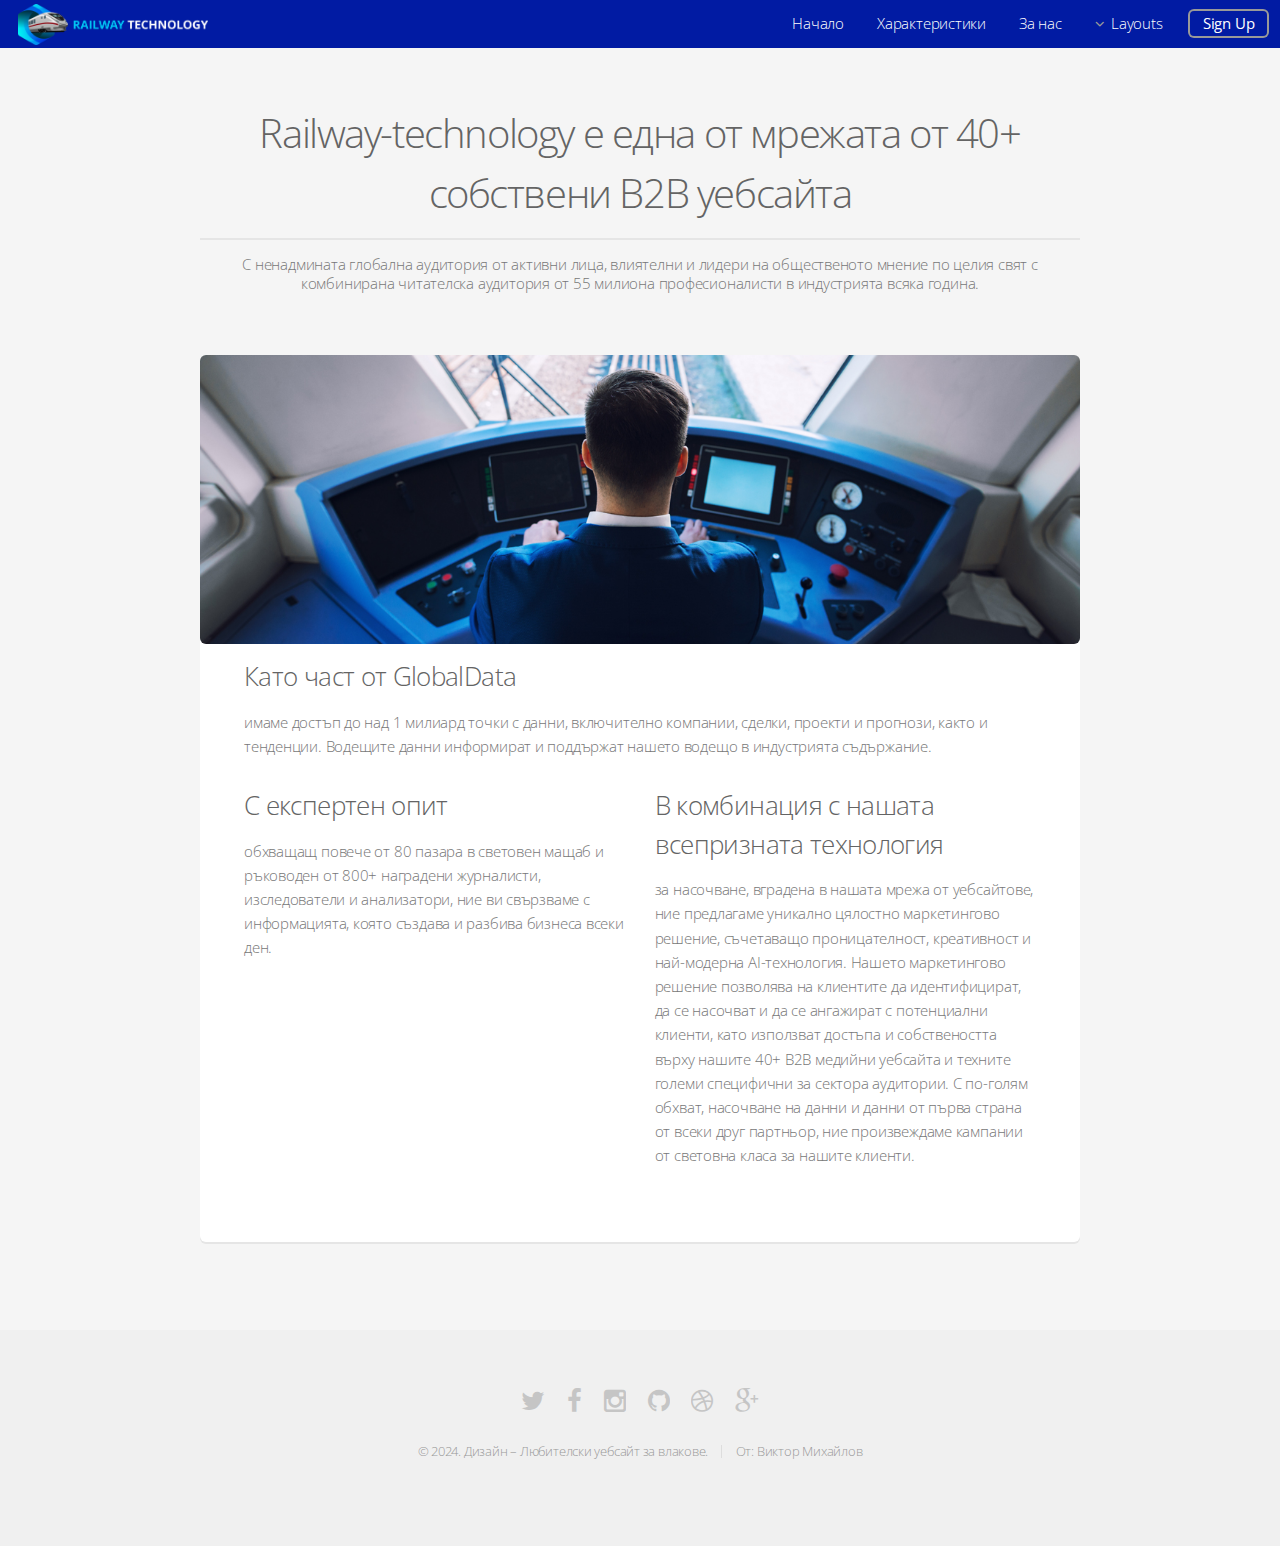
==== aboutus.html @ ba0f1f6e "Commit 1(Bez final)" ====
<!DOCTYPE HTML>

<html>
	<head>
		<title>About us</title>
		<meta charset="utf-8" />
		<meta name="viewport" content="width=device-width, initial-scale=1" />
		<!--[if lte IE 8]><script src="assets/js/ie/html5shiv.js"></script><![endif]-->
		<link rel="stylesheet" href="assets/css/main.css" />
		<!--[if lte IE 8]><link rel="stylesheet" href="assets/css/ie8.css" /><![endif]-->
	</head>
	<body>
		<div id="page-wrapper">

			<!-- Header -->
				<header id="header">
					<h1><img class="logoimg" src="images/logo.png" alt="" /></h1>
					<nav id="nav">
						<ul>
							<li><a href="index.html">Начало</a></li>
                            <li><a href="features.html">Характеристики</a></li>
                            <li><a href="#">За нас</a></li>
							<li>
								<a href="#" class="icon fa-angle-down">Layouts</a>
								<ul>
									<li><a href="generic.html">Generic</a></li>
									<li><a href="contact.html">Contact</a></li>
									<li><a href="elements.html">Elements</a></li>
									<li>
										<a href="#">Submenu</a>
										<ul>
											<li><a href="#">Option One</a></li>
											<li><a href="#">Option Two</a></li>
											<li><a href="#">Option Three</a></li>
											<li><a href="#">Option Four</a></li>
										</ul>
									</li>
								</ul>
							</li>
							<li><a href="#" class="button">Sign Up</a></li>
						</ul>
					</nav>
				</header>

			<!-- Main -->
				<section id="main" class="container">
					<header>
						<h2>Railway-technology е една от мрежата от 40+ собствени B2B уебсайта</h2>
						<p>С ненадмината глобална аудитория от активни лица, влиятелни и лидери на общественото мнение по целия свят с комбинирана читателска аудитория от 55 милиона професионалисти в индустрията всяка година.</p>
					</header>
					<div class="box">
						<span class="image featured"><img src="images/banner_2.jpg" alt="" /></span>
						<h3>Като част от GlobalData</h3>
						<p>имаме достъп до над 1 милиард точки с данни, включително компании, сделки, проекти и прогнози, както и тенденции. Водещите данни информират и поддържат нашето водещо в индустрията съдържание.</p>
						<div class="row">
							<div class="6u 12u(mobilep)">
								<h3>С експертен опит</h3>
								<p>обхващащ повече от 80 пазара в световен мащаб и ръководен от 800+ наградени журналисти, изследователи и анализатори, ние ви свързваме с информацията, която създава и разбива бизнеса всеки ден. </p>
							</div>
							<div class="6u 12u(mobilep)">
								<h3>В комбинация с нашата всепризната технология</h3>
								<p>за насочване, вградена в нашата мрежа от уебсайтове, ние предлагаме уникално цялостно маркетингово решение, съчетаващо проницателност, креативност и най-модерна AI-технология. Нашето маркетингово решение позволява на клиентите да идентифицират, да се насочват и да се ангажират с потенциални клиенти, като използват достъпа и собствеността върху нашите 40+ B2B медийни уебсайта и техните големи специфични за сектора аудитории. С по-голям обхват, насочване на данни и данни от първа страна от всеки друг партньор, ние произвеждаме кампании от световна класа за нашите клиенти.</p>
							</div>
						</div>
					</div>
				</section>

			<!-- Footer -->
				<footer id="footer">
					<ul class="icons">
						<li><a href="#" class="icon fa-twitter"><span class="label">Twitter</span></a></li>
						<li><a href="#" class="icon fa-facebook"><span class="label">Facebook</span></a></li>
						<li><a href="#" class="icon fa-instagram"><span class="label">Instagram</span></a></li>
						<li><a href="#" class="icon fa-github"><span class="label">Github</span></a></li>
						<li><a href="#" class="icon fa-dribbble"><span class="label">Dribbble</span></a></li>
						<li><a href="#" class="icon fa-google-plus"><span class="label">Google+</span></a></li>
					</ul>
					<ul class="copyright">
						<li>&copy; 2024. Дизайн – Любителски уебсайт за влакове.</li><li>От: Виктор Михайлов</li>
					</ul>
				</footer>

		</div>

		<!-- Scripts -->
			<script src="assets/js/jquery.min.js"></script>
			<script src="assets/js/jquery.dropotron.min.js"></script>
			<script src="assets/js/jquery.scrollgress.min.js"></script>
			<script src="assets/js/skel.min.js"></script>
			<script src="assets/js/util.js"></script>
			<!--[if lte IE 8]><script src="assets/js/ie/respond.min.js"></script><![endif]-->
			<script src="assets/js/main.js"></script>

	</body>
</html>
---- assets/css/main.css ----
@import url('https://fonts.googleapis.com/css?family=Open+Sans&display=swap');
@import url("font-awesome.min.css");



	html, body, div, span, applet, object, iframe, h1, h2, h3, h4, h5, h6, p, blockquote, pre, a, abbr, acronym, address, big, cite, code, del, dfn, em, img, ins, kbd, q, s, samp, small, strike, strong, sub, sup, tt, var, b, u, i, center, dl, dt, dd, ol, ul, li, fieldset, form, label, legend, table, caption, tbody, tfoot, thead, tr, th, td, article, aside, canvas, details, embed, figure, figcaption, footer, header, hgroup, menu, nav, output, ruby, section, summary, time, mark, audio, video {
		margin: 0;
		padding: 0;
		border: 0;
		font-size: 100%;
		font: inherit;
		vertical-align: baseline;
	}

    .logoimg {
        width: 15%;
        padding-top: 0.3em;
    }


	article, aside, details, figcaption, figure, footer, header, hgroup, menu, nav, section {
		display: block;
	}

	body {
		line-height: 1;
	}

	ol, ul {
		list-style: none;
	}

	blockquote, q {
		quotes: none;
	}

	blockquote:before, blockquote:after, q:before, q:after {
		content: '';
		content: none;
	}

	table {
		border-collapse: collapse;
		border-spacing: 0;
	}

	body {
		-webkit-text-size-adjust: none;
	}

/* Box Model */

	*, *:before, *:after {
		-moz-box-sizing: border-box;
		-webkit-box-sizing: border-box;
		box-sizing: border-box;
	}

/* Containers */

	.container {
		margin-left: auto;
		margin-right: auto;
	}
    .features_cnt {
        margin-top: -8em !important;
    }


	.container.\31 25\25 {
		width: 100%;
		max-width: 75em;
		min-width: 60em;
	}

	.container.\37 5\25 {
		width: 45em;
	}

	.container.\35 0\25 {
		width: 30em;
	}

	.container.\32 5\25 {
		width: 15em;
	}

	.container {
		width: 60em;
	}

	@media screen and (max-width: 1680px) {

		.container.\31 25\25 {
			width: 100%;
			max-width: 75em;
			min-width: 60em;
		}

		.container.\37 5\25 {
			width: 45em;
		}

		.container.\35 0\25 {
			width: 30em;
		}

		.container.\32 5\25 {
			width: 15em;
		}

		.container {
			width: 60em;
		}

	}

	@media screen and (max-width: 1280px) {

		.container.\31 25\25 {
			width: 100%;
			max-width: 75em;
			min-width: 60em;
		}

		.container.\37 5\25 {
			width: 45em;
		}

		.container.\35 0\25 {
			width: 30em;
		}

		.container.\32 5\25 {
			width: 15em;
		}

		.container {
			width: 60em;
		}

	}

	@media screen and (max-width: 980px) {

		.container.\31 25\25 {
			width: 100%;
			max-width: 112.5%;
			min-width: 90%;
		}

		.container.\37 5\25 {
			width: 67.5%;
		}

		.container.\35 0\25 {
			width: 45%;
		}

		.container.\32 5\25 {
			width: 22.5%;
		}

		.container {
			width: 90%;
		}

	}

	@media screen and (max-width: 840px) {

		.container.\31 25\25 {
			width: 100%;
			max-width: 112.5%;
			min-width: 90%;
		}

		.container.\37 5\25 {
			width: 67.5%;
		}

		.container.\35 0\25 {
			width: 45%;
		}

		.container.\32 5\25 {
			width: 22.5%;
		}

		.container {
			width: 90% !important;
		}

	}

	@media screen and (max-width: 736px) {

		.container.\31 25\25 {
			width: 100%;
			max-width: 125%;
			min-width: 100%;
		}

		.container.\37 5\25 {
			width: 75%;
		}

		.container.\35 0\25 {
			width: 50%;
		}

		.container.\32 5\25 {
			width: 25%;
		}

		.container {
			width: 100% !important;
		}

	}

	@media screen and (max-width: 480px) {

		.container.\31 25\25 {
			width: 100%;
			max-width: 125%;
			min-width: 100%;
		}

		.container.\37 5\25 {
			width: 75%;
		}

		.container.\35 0\25 {
			width: 50%;
		}

		.container.\32 5\25 {
			width: 25%;
		}

		.container {
			width: 100% !important;
		}

	}
        .inner_a {
            padding-bottom: 0 !important;
        }
        .inner_b {
            padding-top: 0 !important;
        }
        .inner_d {
            padding: 0 0 !important;
        }

/* Grid */

	.row {
		border-bottom: solid 1px transparent;
		-moz-box-sizing: border-box;
		-webkit-box-sizing: border-box;
		box-sizing: border-box;
	}

	.row > * {
		float: left;
		-moz-box-sizing: border-box;
		-webkit-box-sizing: border-box;
		box-sizing: border-box;
	}

	.row:after, .row:before {
		content: '';
		display: block;
		clear: both;
		height: 0;
	}

	.row.uniform > * > :first-child {
		margin-top: 0;
	}

	.row.uniform > * > :last-child {
		margin-bottom: 0;
	}

	.row.\30 \25 > * {
		padding: 0 0 0 0em;
	}

	.row.\30 \25 {
		margin: 0 0 -1px 0em;
	}

	.row.uniform.\30 \25 > * {
		padding: 0em 0 0 0em;
	}

	.row.uniform.\30 \25 {
		margin: 0em 0 -1px 0em;
	}

	.row > * {
		padding: 0 0 0 2em;
	}

	.row {
		margin: 0 0 -1px -2em;
	}

	.row.uniform > * {
		padding: 2em 0 0 2em;
	}

	.row.uniform {
		margin: -2em 0 -1px -2em;
	}

	.row.\32 00\25 > * {
		padding: 0 0 0 4em;
	}

	.row.\32 00\25 {
		margin: 0 0 -1px -4em;
	}

	.row.uniform.\32 00\25 > * {
		padding: 4em 0 0 4em;
	}

	.row.uniform.\32 00\25 {
		margin: -4em 0 -1px -4em;
	}

	.row.\31 50\25 > * {
		padding: 0 0 0 3em;
	}

	.row.\31 50\25 {
		margin: 0 0 -1px -3em;
	}

	.row.uniform.\31 50\25 > * {
		padding: 3em 0 0 3em;
	}

	.row.uniform.\31 50\25 {
		margin: -3em 0 -1px -3em;
	}

	.row.\35 0\25 > * {
		padding: 0 0 0 1em;
	}

	.row.\35 0\25 {
		margin: 0 0 -1px -1em;
	}

	.row.uniform.\35 0\25 > * {
		padding: 1em 0 0 1em;
	}

	.row.uniform.\35 0\25 {
		margin: -1em 0 -1px -1em;
	}

	.row.\32 5\25 > * {
		padding: 0 0 0 0.5em;
	}

	.row.\32 5\25 {
		margin: 0 0 -1px -0.5em;
	}

	.row.uniform.\32 5\25 > * {
		padding: 0.5em 0 0 0.5em;
	}

	.row.uniform.\32 5\25 {
		margin: -0.5em 0 -1px -0.5em;
	}

	.\31 2u, .\31 2u\24 {
		width: 100%;
		clear: none;
		margin-left: 0;
	}

	.\31 1u, .\31 1u\24 {
		width: 91.6666666667%;
		clear: none;
		margin-left: 0;
	}

	.\31 0u, .\31 0u\24 {
		width: 83.3333333333%;
		clear: none;
		margin-left: 0;
	}

	.\39 u, .\39 u\24 {
		width: 75%;
		clear: none;
		margin-left: 0;
	}

	.\38 u, .\38 u\24 {
		width: 66.6666666667%;
		clear: none;
		margin-left: 0;
	}

	.\37 u, .\37 u\24 {
		width: 58.3333333333%;
		clear: none;
		margin-left: 0;
	}

	.\36 u, .\36 u\24 {
		width: 50%;
		clear: none;
		margin-left: 0;
	}

	.\35 u, .\35 u\24 {
		width: 41.6666666667%;
		clear: none;
		margin-left: 0;
	}

	.\34 u, .\34 u\24 {
		width: 33.3333333333%;
		clear: none;
		margin-left: 0;
	}

	.\33 u, .\33 u\24 {
		width: 25%;
		clear: none;
		margin-left: 0;
	}

	.\32 u, .\32 u\24 {
		width: 16.6666666667%;
		clear: none;
		margin-left: 0;
	}

	.\31 u, .\31 u\24 {
		width: 8.3333333333%;
		clear: none;
		margin-left: 0;
	}

	.\31 2u\24 + *,
	.\31 1u\24 + *,
	.\31 0u\24 + *,
	.\39 u\24 + *,
	.\38 u\24 + *,
	.\37 u\24 + *,
	.\36 u\24 + *,
	.\35 u\24 + *,
	.\34 u\24 + *,
	.\33 u\24 + *,
	.\32 u\24 + *,
	.\31 u\24 + * {
		clear: left;
	}

	.\-11u {
		margin-left: 91.66667%;
	}

	.\-10u {
		margin-left: 83.33333%;
	}

	.\-9u {
		margin-left: 75%;
	}

	.\-8u {
		margin-left: 66.66667%;
	}

	.\-7u {
		margin-left: 58.33333%;
	}

	.\-6u {
		margin-left: 50%;
	}

	.\-5u {
		margin-left: 41.66667%;
	}

	.\-4u {
		margin-left: 33.33333%;
	}

	.\-3u {
		margin-left: 25%;
	}

	.\-2u {
		margin-left: 16.66667%;
	}

	.\-1u {
		margin-left: 8.33333%;
	}

	@media screen and (max-width: 1680px) {

		.row > * {
			padding: 0 0 0 2em;
		}

		.row {
			margin: 0 0 -1px -2em;
		}

		.row.uniform > * {
			padding: 2em 0 0 2em;
		}

		.row.uniform {
			margin: -2em 0 -1px -2em;
		}

		.row.\32 00\25 > * {
			padding: 0 0 0 4em;
		}

		.row.\32 00\25 {
			margin: 0 0 -1px -4em;
		}

		.row.uniform.\32 00\25 > * {
			padding: 4em 0 0 4em;
		}

		.row.uniform.\32 00\25 {
			margin: -4em 0 -1px -4em;
		}

		.row.\31 50\25 > * {
			padding: 0 0 0 3em;
		}

		.row.\31 50\25 {
			margin: 0 0 -1px -3em;
		}

		.row.uniform.\31 50\25 > * {
			padding: 3em 0 0 3em;
		}

		.row.uniform.\31 50\25 {
			margin: -3em 0 -1px -3em;
		}

		.row.\35 0\25 > * {
			padding: 0 0 0 1em;
		}

		.row.\35 0\25 {
			margin: 0 0 -1px -1em;
		}

		.row.uniform.\35 0\25 > * {
			padding: 1em 0 0 1em;
		}

		.row.uniform.\35 0\25 {
			margin: -1em 0 -1px -1em;
		}

		.row.\32 5\25 > * {
			padding: 0 0 0 0.5em;
		}

		.row.\32 5\25 {
			margin: 0 0 -1px -0.5em;
		}

		.row.uniform.\32 5\25 > * {
			padding: 0.5em 0 0 0.5em;
		}

		.row.uniform.\32 5\25 {
			margin: -0.5em 0 -1px -0.5em;
		}

		.\31 2u\28wide\29, .\31 2u\24\28wide\29 {
			width: 100%;
			clear: none;
			margin-left: 0;
		}

		.\31 1u\28wide\29, .\31 1u\24\28wide\29 {
			width: 91.6666666667%;
			clear: none;
			margin-left: 0;
		}

		.\31 0u\28wide\29, .\31 0u\24\28wide\29 {
			width: 83.3333333333%;
			clear: none;
			margin-left: 0;
		}

		.\39 u\28wide\29, .\39 u\24\28wide\29 {
			width: 75%;
			clear: none;
			margin-left: 0;
		}

		.\38 u\28wide\29, .\38 u\24\28wide\29 {
			width: 66.6666666667%;
			clear: none;
			margin-left: 0;
		}

		.\37 u\28wide\29, .\37 u\24\28wide\29 {
			width: 58.3333333333%;
			clear: none;
			margin-left: 0;
		}

		.\36 u\28wide\29, .\36 u\24\28wide\29 {
			width: 50%;
			clear: none;
			margin-left: 0;
		}

		.\35 u\28wide\29, .\35 u\24\28wide\29 {
			width: 41.6666666667%;
			clear: none;
			margin-left: 0;
		}

		.\34 u\28wide\29, .\34 u\24\28wide\29 {
			width: 33.3333333333%;
			clear: none;
			margin-left: 0;
		}

		.\33 u\28wide\29, .\33 u\24\28wide\29 {
			width: 25%;
			clear: none;
			margin-left: 0;
		}

		.\32 u\28wide\29, .\32 u\24\28wide\29 {
			width: 16.6666666667%;
			clear: none;
			margin-left: 0;
		}

		.\31 u\28wide\29, .\31 u\24\28wide\29 {
			width: 8.3333333333%;
			clear: none;
			margin-left: 0;
		}

		.\31 2u\24\28wide\29 + *,
		.\31 1u\24\28wide\29 + *,
		.\31 0u\24\28wide\29 + *,
		.\39 u\24\28wide\29 + *,
		.\38 u\24\28wide\29 + *,
		.\37 u\24\28wide\29 + *,
		.\36 u\24\28wide\29 + *,
		.\35 u\24\28wide\29 + *,
		.\34 u\24\28wide\29 + *,
		.\33 u\24\28wide\29 + *,
		.\32 u\24\28wide\29 + *,
		.\31 u\24\28wide\29 + * {
			clear: left;
		}

		.\-11u\28wide\29 {
			margin-left: 91.66667%;
		}

		.\-10u\28wide\29 {
			margin-left: 83.33333%;
		}

		.\-9u\28wide\29 {
			margin-left: 75%;
		}

		.\-8u\28wide\29 {
			margin-left: 66.66667%;
		}

		.\-7u\28wide\29 {
			margin-left: 58.33333%;
		}

		.\-6u\28wide\29 {
			margin-left: 50%;
		}

		.\-5u\28wide\29 {
			margin-left: 41.66667%;
		}

		.\-4u\28wide\29 {
			margin-left: 33.33333%;
		}

		.\-3u\28wide\29 {
			margin-left: 25%;
		}

		.\-2u\28wide\29 {
			margin-left: 16.66667%;
		}

		.\-1u\28wide\29 {
			margin-left: 8.33333%;
		}

	}

	@media screen and (max-width: 1280px) {

		.row > * {
			padding: 0 0 0 2em;
		}

		.row {
			margin: 0 0 -1px -2em;
		}

		.row.uniform > * {
			padding: 2em 0 0 2em;
		}

		.row.uniform {
			margin: -2em 0 -1px -2em;
		}

		.row.\32 00\25 > * {
			padding: 0 0 0 4em;
		}

		.row.\32 00\25 {
			margin: 0 0 -1px -4em;
		}

		.row.uniform.\32 00\25 > * {
			padding: 4em 0 0 4em;
		}

		.row.uniform.\32 00\25 {
			margin: -4em 0 -1px -4em;
		}

		.row.\31 50\25 > * {
			padding: 0 0 0 3em;
		}

		.row.\31 50\25 {
			margin: 0 0 -1px -3em;
		}

		.row.uniform.\31 50\25 > * {
			padding: 3em 0 0 3em;
		}

		.row.uniform.\31 50\25 {
			margin: -3em 0 -1px -3em;
		}

		.row.\35 0\25 > * {
			padding: 0 0 0 1em;
		}

		.row.\35 0\25 {
			margin: 0 0 -1px -1em;
		}

		.row.uniform.\35 0\25 > * {
			padding: 1em 0 0 1em;
		}

		.row.uniform.\35 0\25 {
			margin: -1em 0 -1px -1em;
		}

		.row.\32 5\25 > * {
			padding: 0 0 0 0.5em;
		}

		.row.\32 5\25 {
			margin: 0 0 -1px -0.5em;
		}

		.row.uniform.\32 5\25 > * {
			padding: 0.5em 0 0 0.5em;
		}

		.row.uniform.\32 5\25 {
			margin: -0.5em 0 -1px -0.5em;
		}

		.\31 2u\28normal\29, .\31 2u\24\28normal\29 {
			width: 100%;
			clear: none;
			margin-left: 0;
		}

		.\31 1u\28normal\29, .\31 1u\24\28normal\29 {
			width: 91.6666666667%;
			clear: none;
			margin-left: 0;
		}

		.\31 0u\28normal\29, .\31 0u\24\28normal\29 {
			width: 83.3333333333%;
			clear: none;
			margin-left: 0;
		}

		.\39 u\28normal\29, .\39 u\24\28normal\29 {
			width: 75%;
			clear: none;
			margin-left: 0;
		}

		.\38 u\28normal\29, .\38 u\24\28normal\29 {
			width: 66.6666666667%;
			clear: none;
			margin-left: 0;
		}

		.\37 u\28normal\29, .\37 u\24\28normal\29 {
			width: 58.3333333333%;
			clear: none;
			margin-left: 0;
		}

		.\36 u\28normal\29, .\36 u\24\28normal\29 {
			width: 50%;
			clear: none;
			margin-left: 0;
		}

		.\35 u\28normal\29, .\35 u\24\28normal\29 {
			width: 41.6666666667%;
			clear: none;
			margin-left: 0;
		}

		.\34 u\28normal\29, .\34 u\24\28normal\29 {
			width: 33.3333333333%;
			clear: none;
			margin-left: 0;
		}

		.\33 u\28normal\29, .\33 u\24\28normal\29 {
			width: 25%;
			clear: none;
			margin-left: 0;
		}

		.\32 u\28normal\29, .\32 u\24\28normal\29 {
			width: 16.6666666667%;
			clear: none;
			margin-left: 0;
		}

		.\31 u\28normal\29, .\31 u\24\28normal\29 {
			width: 8.3333333333%;
			clear: none;
			margin-left: 0;
		}

		.\31 2u\24\28normal\29 + *,
		.\31 1u\24\28normal\29 + *,
		.\31 0u\24\28normal\29 + *,
		.\39 u\24\28normal\29 + *,
		.\38 u\24\28normal\29 + *,
		.\37 u\24\28normal\29 + *,
		.\36 u\24\28normal\29 + *,
		.\35 u\24\28normal\29 + *,
		.\34 u\24\28normal\29 + *,
		.\33 u\24\28normal\29 + *,
		.\32 u\24\28normal\29 + *,
		.\31 u\24\28normal\29 + * {
			clear: left;
		}

		.\-11u\28normal\29 {
			margin-left: 91.66667%;
		}

		.\-10u\28normal\29 {
			margin-left: 83.33333%;
		}

		.\-9u\28normal\29 {
			margin-left: 75%;
		}

		.\-8u\28normal\29 {
			margin-left: 66.66667%;
		}

		.\-7u\28normal\29 {
			margin-left: 58.33333%;
		}

		.\-6u\28normal\29 {
			margin-left: 50%;
		}

		.\-5u\28normal\29 {
			margin-left: 41.66667%;
		}

		.\-4u\28normal\29 {
			margin-left: 33.33333%;
		}

		.\-3u\28normal\29 {
			margin-left: 25%;
		}

		.\-2u\28normal\29 {
			margin-left: 16.66667%;
		}

		.\-1u\28normal\29 {
			margin-left: 8.33333%;
		}

	}

	@media screen and (max-width: 980px) {

		.row > * {
			padding: 0 0 0 2em;
		}

		.row {
			margin: 0 0 -1px -2em;
		}

		.row.uniform > * {
			padding: 2em 0 0 2em;
		}

		.row.uniform {
			margin: -2em 0 -1px -2em;
		}

		.row.\32 00\25 > * {
			padding: 0 0 0 4em;
		}

		.row.\32 00\25 {
			margin: 0 0 -1px -4em;
		}

		.row.uniform.\32 00\25 > * {
			padding: 4em 0 0 4em;
		}

		.row.uniform.\32 00\25 {
			margin: -4em 0 -1px -4em;
		}

		.row.\31 50\25 > * {
			padding: 0 0 0 3em;
		}

		.row.\31 50\25 {
			margin: 0 0 -1px -3em;
		}

		.row.uniform.\31 50\25 > * {
			padding: 3em 0 0 3em;
		}

		.row.uniform.\31 50\25 {
			margin: -3em 0 -1px -3em;
		}

		.row.\35 0\25 > * {
			padding: 0 0 0 1em;
		}

		.row.\35 0\25 {
			margin: 0 0 -1px -1em;
		}

		.row.uniform.\35 0\25 > * {
			padding: 1em 0 0 1em;
		}

		.row.uniform.\35 0\25 {
			margin: -1em 0 -1px -1em;
		}

		.row.\32 5\25 > * {
			padding: 0 0 0 0.5em;
		}

		.row.\32 5\25 {
			margin: 0 0 -1px -0.5em;
		}

		.row.uniform.\32 5\25 > * {
			padding: 0.5em 0 0 0.5em;
		}

		.row.uniform.\32 5\25 {
			margin: -0.5em 0 -1px -0.5em;
		}

		.\31 2u\28narrow\29, .\31 2u\24\28narrow\29 {
			width: 100%;
			clear: none;
			margin-left: 0;
		}

		.\31 1u\28narrow\29, .\31 1u\24\28narrow\29 {
			width: 91.6666666667%;
			clear: none;
			margin-left: 0;
		}

		.\31 0u\28narrow\29, .\31 0u\24\28narrow\29 {
			width: 83.3333333333%;
			clear: none;
			margin-left: 0;
		}

		.\39 u\28narrow\29, .\39 u\24\28narrow\29 {
			width: 75%;
			clear: none;
			margin-left: 0;
		}

		.\38 u\28narrow\29, .\38 u\24\28narrow\29 {
			width: 66.6666666667%;
			clear: none;
			margin-left: 0;
		}

		.\37 u\28narrow\29, .\37 u\24\28narrow\29 {
			width: 58.3333333333%;
			clear: none;
			margin-left: 0;
		}

		.\36 u\28narrow\29, .\36 u\24\28narrow\29 {
			width: 50%;
			clear: none;
			margin-left: 0;
		}

		.\35 u\28narrow\29, .\35 u\24\28narrow\29 {
			width: 41.6666666667%;
			clear: none;
			margin-left: 0;
		}

		.\34 u\28narrow\29, .\34 u\24\28narrow\29 {
			width: 33.3333333333%;
			clear: none;
			margin-left: 0;
		}

		.\33 u\28narrow\29, .\33 u\24\28narrow\29 {
			width: 25%;
			clear: none;
			margin-left: 0;
		}

		.\32 u\28narrow\29, .\32 u\24\28narrow\29 {
			width: 16.6666666667%;
			clear: none;
			margin-left: 0;
		}

		.\31 u\28narrow\29, .\31 u\24\28narrow\29 {
			width: 8.3333333333%;
			clear: none;
			margin-left: 0;
		}

		.\31 2u\24\28narrow\29 + *,
		.\31 1u\24\28narrow\29 + *,
		.\31 0u\24\28narrow\29 + *,
		.\39 u\24\28narrow\29 + *,
		.\38 u\24\28narrow\29 + *,
		.\37 u\24\28narrow\29 + *,
		.\36 u\24\28narrow\29 + *,
		.\35 u\24\28narrow\29 + *,
		.\34 u\24\28narrow\29 + *,
		.\33 u\24\28narrow\29 + *,
		.\32 u\24\28narrow\29 + *,
		.\31 u\24\28narrow\29 + * {
			clear: left;
		}

		.\-11u\28narrow\29 {
			margin-left: 91.66667%;
		}

		.\-10u\28narrow\29 {
			margin-left: 83.33333%;
		}

		.\-9u\28narrow\29 {
			margin-left: 75%;
		}

		.\-8u\28narrow\29 {
			margin-left: 66.66667%;
		}

		.\-7u\28narrow\29 {
			margin-left: 58.33333%;
		}

		.\-6u\28narrow\29 {
			margin-left: 50%;
		}

		.\-5u\28narrow\29 {
			margin-left: 41.66667%;
		}

		.\-4u\28narrow\29 {
			margin-left: 33.33333%;
		}

		.\-3u\28narrow\29 {
			margin-left: 25%;
		}

		.\-2u\28narrow\29 {
			margin-left: 16.66667%;
		}

		.\-1u\28narrow\29 {
			margin-left: 8.33333%;
		}

	}

	@media screen and (max-width: 840px) {

		.row > * {
			padding: 0 0 0 2em;
		}

		.row {
			margin: 0 0 -1px -2em;
		}

		.row.uniform > * {
			padding: 2em 0 0 2em;
		}

		.row.uniform {
			margin: -2em 0 -1px -2em;
		}

		.row.\32 00\25 > * {
			padding: 0 0 0 4em;
		}

		.row.\32 00\25 {
			margin: 0 0 -1px -4em;
		}

		.row.uniform.\32 00\25 > * {
			padding: 4em 0 0 4em;
		}

		.row.uniform.\32 00\25 {
			margin: -4em 0 -1px -4em;
		}

		.row.\31 50\25 > * {
			padding: 0 0 0 3em;
		}

		.row.\31 50\25 {
			margin: 0 0 -1px -3em;
		}

		.row.uniform.\31 50\25 > * {
			padding: 3em 0 0 3em;
		}

		.row.uniform.\31 50\25 {
			margin: -3em 0 -1px -3em;
		}

		.row.\35 0\25 > * {
			padding: 0 0 0 1em;
		}

		.row.\35 0\25 {
			margin: 0 0 -1px -1em;
		}

		.row.uniform.\35 0\25 > * {
			padding: 1em 0 0 1em;
		}

		.row.uniform.\35 0\25 {
			margin: -1em 0 -1px -1em;
		}

		.row.\32 5\25 > * {
			padding: 0 0 0 0.5em;
		}

		.row.\32 5\25 {
			margin: 0 0 -1px -0.5em;
		}

		.row.uniform.\32 5\25 > * {
			padding: 0.5em 0 0 0.5em;
		}

		.row.uniform.\32 5\25 {
			margin: -0.5em 0 -1px -0.5em;
		}

		.\31 2u\28narrower\29, .\31 2u\24\28narrower\29 {
			width: 100%;
			clear: none;
			margin-left: 0;
		}

		.\31 1u\28narrower\29, .\31 1u\24\28narrower\29 {
			width: 91.6666666667%;
			clear: none;
			margin-left: 0;
		}

		.\31 0u\28narrower\29, .\31 0u\24\28narrower\29 {
			width: 83.3333333333%;
			clear: none;
			margin-left: 0;
		}

		.\39 u\28narrower\29, .\39 u\24\28narrower\29 {
			width: 75%;
			clear: none;
			margin-left: 0;
		}

		.\38 u\28narrower\29, .\38 u\24\28narrower\29 {
			width: 66.6666666667%;
			clear: none;
			margin-left: 0;
		}

		.\37 u\28narrower\29, .\37 u\24\28narrower\29 {
			width: 58.3333333333%;
			clear: none;
			margin-left: 0;
		}

		.\36 u\28narrower\29, .\36 u\24\28narrower\29 {
			width: 50%;
			clear: none;
			margin-left: 0;
		}

		.\35 u\28narrower\29, .\35 u\24\28narrower\29 {
			width: 41.6666666667%;
			clear: none;
			margin-left: 0;
		}

		.\34 u\28narrower\29, .\34 u\24\28narrower\29 {
			width: 33.3333333333%;
			clear: none;
			margin-left: 0;
		}

		.\33 u\28narrower\29, .\33 u\24\28narrower\29 {
			width: 25%;
			clear: none;
			margin-left: 0;
		}

		.\32 u\28narrower\29, .\32 u\24\28narrower\29 {
			width: 16.6666666667%;
			clear: none;
			margin-left: 0;
		}

		.\31 u\28narrower\29, .\31 u\24\28narrower\29 {
			width: 8.3333333333%;
			clear: none;
			margin-left: 0;
		}

		.\31 2u\24\28narrower\29 + *,
		.\31 1u\24\28narrower\29 + *,
		.\31 0u\24\28narrower\29 + *,
		.\39 u\24\28narrower\29 + *,
		.\38 u\24\28narrower\29 + *,
		.\37 u\24\28narrower\29 + *,
		.\36 u\24\28narrower\29 + *,
		.\35 u\24\28narrower\29 + *,
		.\34 u\24\28narrower\29 + *,
		.\33 u\24\28narrower\29 + *,
		.\32 u\24\28narrower\29 + *,
		.\31 u\24\28narrower\29 + * {
			clear: left;
		}

		.\-11u\28narrower\29 {
			margin-left: 91.66667%;
		}

		.\-10u\28narrower\29 {
			margin-left: 83.33333%;
		}

		.\-9u\28narrower\29 {
			margin-left: 75%;
		}

		.\-8u\28narrower\29 {
			margin-left: 66.66667%;
		}

		.\-7u\28narrower\29 {
			margin-left: 58.33333%;
		}

		.\-6u\28narrower\29 {
			margin-left: 50%;
		}

		.\-5u\28narrower\29 {
			margin-left: 41.66667%;
		}

		.\-4u\28narrower\29 {
			margin-left: 33.33333%;
		}

		.\-3u\28narrower\29 {
			margin-left: 25%;
		}

		.\-2u\28narrower\29 {
			margin-left: 16.66667%;
		}

		.\-1u\28narrower\29 {
			margin-left: 8.33333%;
		}

	}

	@media screen and (max-width: 736px) {

		.row > * {
			padding: 0 0 0 2em;
		}

		.row {
			margin: 0 0 -1px -2em;
		}

		.row.uniform > * {
			padding: 2em 0 0 2em;
		}

		.row.uniform {
			margin: -2em 0 -1px -2em;
		}

		.row.\32 00\25 > * {
			padding: 0 0 0 4em;
		}

		.row.\32 00\25 {
			margin: 0 0 -1px -4em;
		}

		.row.uniform.\32 00\25 > * {
			padding: 4em 0 0 4em;
		}

		.row.uniform.\32 00\25 {
			margin: -4em 0 -1px -4em;
		}

		.row.\31 50\25 > * {
			padding: 0 0 0 3em;
		}

		.row.\31 50\25 {
			margin: 0 0 -1px -3em;
		}

		.row.uniform.\31 50\25 > * {
			padding: 3em 0 0 3em;
		}

		.row.uniform.\31 50\25 {
			margin: -3em 0 -1px -3em;
		}

		.row.\35 0\25 > * {
			padding: 0 0 0 1em;
		}

		.row.\35 0\25 {
			margin: 0 0 -1px -1em;
		}

		.row.uniform.\35 0\25 > * {
			padding: 1em 0 0 1em;
		}

		.row.uniform.\35 0\25 {
			margin: -1em 0 -1px -1em;
		}

		.row.\32 5\25 > * {
			padding: 0 0 0 0.5em;
		}

		.row.\32 5\25 {
			margin: 0 0 -1px -0.5em;
		}

		.row.uniform.\32 5\25 > * {
			padding: 0.5em 0 0 0.5em;
		}

		.row.uniform.\32 5\25 {
			margin: -0.5em 0 -1px -0.5em;
		}

		.\31 2u\28mobile\29, .\31 2u\24\28mobile\29 {
			width: 100%;
			clear: none;
			margin-left: 0;
		}

		.\31 1u\28mobile\29, .\31 1u\24\28mobile\29 {
			width: 91.6666666667%;
			clear: none;
			margin-left: 0;
		}

		.\31 0u\28mobile\29, .\31 0u\24\28mobile\29 {
			width: 83.3333333333%;
			clear: none;
			margin-left: 0;
		}

		.\39 u\28mobile\29, .\39 u\24\28mobile\29 {
			width: 75%;
			clear: none;
			margin-left: 0;
		}

		.\38 u\28mobile\29, .\38 u\24\28mobile\29 {
			width: 66.6666666667%;
			clear: none;
			margin-left: 0;
		}

		.\37 u\28mobile\29, .\37 u\24\28mobile\29 {
			width: 58.3333333333%;
			clear: none;
			margin-left: 0;
		}

		.\36 u\28mobile\29, .\36 u\24\28mobile\29 {
			width: 50%;
			clear: none;
			margin-left: 0;
		}

		.\35 u\28mobile\29, .\35 u\24\28mobile\29 {
			width: 41.6666666667%;
			clear: none;
			margin-left: 0;
		}

		.\34 u\28mobile\29, .\34 u\24\28mobile\29 {
			width: 33.3333333333%;
			clear: none;
			margin-left: 0;
		}

		.\33 u\28mobile\29, .\33 u\24\28mobile\29 {
			width: 25%;
			clear: none;
			margin-left: 0;
		}

		.\32 u\28mobile\29, .\32 u\24\28mobile\29 {
			width: 16.6666666667%;
			clear: none;
			margin-left: 0;
		}

		.\31 u\28mobile\29, .\31 u\24\28mobile\29 {
			width: 8.3333333333%;
			clear: none;
			margin-left: 0;
		}

		.\31 2u\24\28mobile\29 + *,
		.\31 1u\24\28mobile\29 + *,
		.\31 0u\24\28mobile\29 + *,
		.\39 u\24\28mobile\29 + *,
		.\38 u\24\28mobile\29 + *,
		.\37 u\24\28mobile\29 + *,
		.\36 u\24\28mobile\29 + *,
		.\35 u\24\28mobile\29 + *,
		.\34 u\24\28mobile\29 + *,
		.\33 u\24\28mobile\29 + *,
		.\32 u\24\28mobile\29 + *,
		.\31 u\24\28mobile\29 + * {
			clear: left;
		}

		.\-11u\28mobile\29 {
			margin-left: 91.66667%;
		}

		.\-10u\28mobile\29 {
			margin-left: 83.33333%;
		}

		.\-9u\28mobile\29 {
			margin-left: 75%;
		}

		.\-8u\28mobile\29 {
			margin-left: 66.66667%;
		}

		.\-7u\28mobile\29 {
			margin-left: 58.33333%;
		}

		.\-6u\28mobile\29 {
			margin-left: 50%;
		}

		.\-5u\28mobile\29 {
			margin-left: 41.66667%;
		}

		.\-4u\28mobile\29 {
			margin-left: 33.33333%;
		}

		.\-3u\28mobile\29 {
			margin-left: 25%;
		}

		.\-2u\28mobile\29 {
			margin-left: 16.66667%;
		}

		.\-1u\28mobile\29 {
			margin-left: 8.33333%;
		}

	}

	@media screen and (max-width: 480px) {

		.row > * {
			padding: 0 0 0 2em;
		}

		.row {
			margin: 0 0 -1px -2em;
		}

		.row.uniform > * {
			padding: 2em 0 0 2em;
		}

		.row.uniform {
			margin: -2em 0 -1px -2em;
		}

		.row.\32 00\25 > * {
			padding: 0 0 0 4em;
		}

		.row.\32 00\25 {
			margin: 0 0 -1px -4em;
		}

		.row.uniform.\32 00\25 > * {
			padding: 4em 0 0 4em;
		}

		.row.uniform.\32 00\25 {
			margin: -4em 0 -1px -4em;
		}

		.row.\31 50\25 > * {
			padding: 0 0 0 3em;
		}

		.row.\31 50\25 {
			margin: 0 0 -1px -3em;
		}

		.row.uniform.\31 50\25 > * {
			padding: 3em 0 0 3em;
		}

		.row.uniform.\31 50\25 {
			margin: -3em 0 -1px -3em;
		}

		.row.\35 0\25 > * {
			padding: 0 0 0 1em;
		}

		.row.\35 0\25 {
			margin: 0 0 -1px -1em;
		}

		.row.uniform.\35 0\25 > * {
			padding: 1em 0 0 1em;
		}

		.row.uniform.\35 0\25 {
			margin: -1em 0 -1px -1em;
		}

		.row.\32 5\25 > * {
			padding: 0 0 0 0.5em;
		}

		.row.\32 5\25 {
			margin: 0 0 -1px -0.5em;
		}

		.row.uniform.\32 5\25 > * {
			padding: 0.5em 0 0 0.5em;
		}

		.row.uniform.\32 5\25 {
			margin: -0.5em 0 -1px -0.5em;
		}

		.\31 2u\28mobilep\29, .\31 2u\24\28mobilep\29 {
			width: 100%;
			clear: none;
			margin-left: 0;
		}

		.\31 1u\28mobilep\29, .\31 1u\24\28mobilep\29 {
			width: 91.6666666667%;
			clear: none;
			margin-left: 0;
		}

		.\31 0u\28mobilep\29, .\31 0u\24\28mobilep\29 {
			width: 83.3333333333%;
			clear: none;
			margin-left: 0;
		}

		.\39 u\28mobilep\29, .\39 u\24\28mobilep\29 {
			width: 75%;
			clear: none;
			margin-left: 0;
		}

		.\38 u\28mobilep\29, .\38 u\24\28mobilep\29 {
			width: 66.6666666667%;
			clear: none;
			margin-left: 0;
		}

		.\37 u\28mobilep\29, .\37 u\24\28mobilep\29 {
			width: 58.3333333333%;
			clear: none;
			margin-left: 0;
		}

		.\36 u\28mobilep\29, .\36 u\24\28mobilep\29 {
			width: 50%;
			clear: none;
			margin-left: 0;
		}

		.\35 u\28mobilep\29, .\35 u\24\28mobilep\29 {
			width: 41.6666666667%;
			clear: none;
			margin-left: 0;
		}

		.\34 u\28mobilep\29, .\34 u\24\28mobilep\29 {
			width: 33.3333333333%;
			clear: none;
			margin-left: 0;
		}

		.\33 u\28mobilep\29, .\33 u\24\28mobilep\29 {
			width: 25%;
			clear: none;
			margin-left: 0;
		}

		.\32 u\28mobilep\29, .\32 u\24\28mobilep\29 {
			width: 16.6666666667%;
			clear: none;
			margin-left: 0;
		}

		.\31 u\28mobilep\29, .\31 u\24\28mobilep\29 {
			width: 8.3333333333%;
			clear: none;
			margin-left: 0;
		}

		.\31 2u\24\28mobilep\29 + *,
		.\31 1u\24\28mobilep\29 + *,
		.\31 0u\24\28mobilep\29 + *,
		.\39 u\24\28mobilep\29 + *,
		.\38 u\24\28mobilep\29 + *,
		.\37 u\24\28mobilep\29 + *,
		.\36 u\24\28mobilep\29 + *,
		.\35 u\24\28mobilep\29 + *,
		.\34 u\24\28mobilep\29 + *,
		.\33 u\24\28mobilep\29 + *,
		.\32 u\24\28mobilep\29 + *,
		.\31 u\24\28mobilep\29 + * {
			clear: left;
		}

		.\-11u\28mobilep\29 {
			margin-left: 91.66667%;
		}

		.\-10u\28mobilep\29 {
			margin-left: 83.33333%;
		}

		.\-9u\28mobilep\29 {
			margin-left: 75%;
		}

		.\-8u\28mobilep\29 {
			margin-left: 66.66667%;
		}

		.\-7u\28mobilep\29 {
			margin-left: 58.33333%;
		}

		.\-6u\28mobilep\29 {
			margin-left: 50%;
		}

		.\-5u\28mobilep\29 {
			margin-left: 41.66667%;
		}

		.\-4u\28mobilep\29 {
			margin-left: 33.33333%;
		}

		.\-3u\28mobilep\29 {
			margin-left: 25%;
		}

		.\-2u\28mobilep\29 {
			margin-left: 16.66667%;
		}

		.\-1u\28mobilep\29 {
			margin-left: 8.33333%;
		}

	}

/* Basic */

	body {
		background: #f5f5f5;
	}

	body, input, select, textarea {
		color: #777;
		font-family: "Open Sans";
		font-size: 16pt;
		font-weight: 300;
		line-height: 1.65em;
		letter-spacing: -0.015em;
	}

	a {
		-moz-transition: color 0.2s ease-in-out, border-bottom-color 0.2s ease-in-out;
		-webkit-transition: color 0.2s ease-in-out, border-bottom-color 0.2s ease-in-out;
		-ms-transition: color 0.2s ease-in-out, border-bottom-color 0.2s ease-in-out;
		transition: color 0.2s ease-in-out, border-bottom-color 0.2s ease-in-out;
		border-bottom: dotted 1px;
		color: #e89980;
		text-decoration: none;
	}

		a:hover {
			border-bottom-color: transparent;
		}

	strong, b {
		color: #646464;
		font-weight: 400;
	}

	em, i {
		font-style: italic;
	}

	p {
		margin: 0 0 2em 0;
	}

	h1, h2, h3, h4, h5, h6 {
		color: #646464;
		font-weight: 300;
		line-height: 1em;
		margin: 0 0 0.5em 0;
	}

		h1 a, h2 a, h3 a, h4 a, h5 a, h6 a {
			color: inherit;
			text-decoration: none;
		}

	h2 {
		font-size: 2.25em;
		line-height: 1.5em;
		letter-spacing: -0.035em;
	}

	h3 {
		font-size: 1.75em;
		line-height: 1.5em;
		letter-spacing: -0.025em;
	}

	h4 {
		font-size: 1.1em;
		line-height: 1.5em;
		letter-spacing: 0;
	}

	h5 {
		font-size: 0.9em;
		line-height: 1.5em;
		letter-spacing: 0;
	}

	h6 {
		font-size: 0.7em;
		line-height: 1.5em;
		letter-spacing: 0;
	}

	sub {
		font-size: 0.8em;
		position: relative;
		top: 0.5em;
	}

	sup {
		font-size: 0.8em;
		position: relative;
		top: -0.5em;
	}

	hr {
		border: 0;
		border-bottom: solid 2px #e5e5e5;
		margin: 2em 0;
	}

		hr.major {
			margin: 3em 0;
		}

	blockquote {
		border-left: solid 4px #e5e5e5;
		font-style: italic;
		margin: 0 0 2em 0;
		padding: 0.5em 0 0.5em 2em;
	}

	pre {
		-webkit-overflow-scrolling: touch;
		background: #f8f8f8;
		border-radius: 6px;
		border: solid 1px #e5e5e5;
		font-family: monospace;
		font-size: 0.9em;
		line-height: 1.75em;
		margin: 0 0 2em 0;
		overflow-x: auto;
		padding: 1em 1.5em;
	}

	code {
		background: #f8f8f8;
		border-radius: 6px;
		border: solid 1px #e5e5e5;
		font-family: monospace;
		font-size: 0.9em;
		margin: 0 0.25em;
		padding: 0.25em 0.65em;
	}

	.align-left {
		text-align: left;
	}

	.align-center {
		text-align: center;
	}

	.align-right {
		text-align: right;
	}

/* Section/Article */
    
    .rmore {
        font-size: 0.6em; 
        font-weight: 600;
        line-height: 2.5em;
        color: #0025E0;
        border-bottom-style: inset;
    }
    .preview {        
        padding: 0.5em 0.5em 0 !important;
        
    }
    .preblc {
        padding: 0.5em 0.5em;
    }

	section.special, article.special {
		text-align: center;
	}

	header p {
		color: #999;
		position: relative;
		margin: 0 0 1.5em 0;
		font-style: italic;
	}

	header h2 + p {
		font-size: 1.0em;
		margin-top: -1em;
		line-height: 1.3em;
	}

	header h3 + p {
		font-size: 1.1em;
		margin-top: -0.85em;
		line-height: 1.5em;
	}

	header h4 + p,
	header h5 + p,
	header h6 + p {
		font-size: 0.8em;
		margin-top: -0.5em;
		line-height: 1.5em;
	}

	header.major {
		padding: 1em 0;
		text-align: center;
	}

		header.major h2 {
            font-size: 1.25em;
			margin: 0;
            line-height: 1.5em;
            text-align: center;
		}

		header.major p {
			display: inline-block;
			border-top: solid 2px #e5e5e5;
			color: #777;
			margin: 1.5em 0 0 0;
			padding: 1.5em 0 0 0;
			font-style: normal;
		}
        .features_p p {
            margin:0 !important; 
            padding:0 !important;
            border: none !important;
            } 

/* Form */

	form {
		margin: 0 0 2em 0;
	}
	label {
		color: #646464;
		display: block;
		font-size: 0.9em;
		font-weight: 300;
		margin: 0 0 1em 0;
	}

	input[type="text"],
	input[type="password"],
	input[type="email"],
	select,
	textarea {
		-moz-appearance: none;
		-webkit-appearance: none;
		-ms-appearance: none;
		appearance: none;
		background: #f8f8f8;
		border-radius: 6px;
		border: solid 1px #e5e5e5;
		color: inherit;
		display: block;
		outline: 0;
		padding: 0 1em;
		text-decoration: none;
		width: 100%;
	}

		input[type="text"]:invalid,
		input[type="password"]:invalid,
		input[type="email"]:invalid,
		select:invalid,
		textarea:invalid {
			box-shadow: none;
		}

		input[type="text"]:focus,
		input[type="password"]:focus,
		input[type="email"]:focus,
		select:focus,
		textarea:focus {
			border-color: #e89980;
			box-shadow: 0 0 0 2px #e89980;
		}

	.select-wrapper {
		text-decoration: none;
		display: block;
		position: relative;
	}

		.select-wrapper:before {
			-moz-osx-font-smoothing: grayscale;
			-webkit-font-smoothing: antialiased;
			font-family: Open Sans;
			font-style: normal;
			font-weight: normal;
			text-transform: none !important;
		}

		.select-wrapper:before {
			color: #e5e5e5;
			content: '\f078';
			display: block;
			height: 3em;
			line-height: 3em;
			pointer-events: none;
			position: absolute;
			right: 0;
			text-align: center;
			top: 0;
			width: 3em;
		}

		.select-wrapper select::-ms-expand {
			display: none;
		}

	input[type="text"],
	input[type="password"],
	input[type="email"],
	select {
		height: 3em;
	}

	textarea {
		padding: 0.75em 1em;
	}

	input[type="checkbox"],
	input[type="radio"] {
		-moz-appearance: none;
		-webkit-appearance: none;
		-ms-appearance: none;
		appearance: none;
		display: block;
		float: left;
		margin-right: -2em;
		opacity: 0;
		width: 1em;
		z-index: -1;
	}

		input[type="checkbox"] + label,
		input[type="radio"] + label {
			text-decoration: none;
			color: #777;
			cursor: pointer;
			display: inline-block;
			font-size: 1em;
			font-weight: 300;
			padding-left: 2.55em;
			padding-right: 0.75em;
			position: relative;
		}

			input[type="checkbox"] + label:before,
			input[type="radio"] + label:before {
				-moz-osx-font-smoothing: grayscale;
				-webkit-font-smoothing: antialiased;
				font-family: Open Sans;
				font-style: normal;
				font-weight: normal;
				text-transform: none !important;
			}

			input[type="checkbox"] + label:before,
			input[type="radio"] + label:before {
				background: #f8f8f8;
				border-radius: 6px;
				border: solid 1px #e5e5e5;
				content: '';
				display: inline-block;
				height: 1.8em;
				left: 0;
				line-height: 1.725em;
				position: absolute;
				text-align: center;
				top: 0;
				width: 1.8em;
			}

		input[type="checkbox"]:checked + label:before,
		input[type="radio"]:checked + label:before {
			background: #666;
			border-color: #666;
			color: #ffffff;
			content: '\f00c';
		}

		input[type="checkbox"]:focus + label:before,
		input[type="radio"]:focus + label:before {
			border-color: #e89980;
			box-shadow: 0 0 0 1px #e89980;
		}

	input[type="checkbox"] + label:before {
		border-radius: 6px;
	}

	input[type="radio"] + label:before {
		border-radius: 100%;
	}

	::-webkit-input-placeholder {
		color: #999 !important;
		opacity: 1.0;
	}

	:-moz-placeholder {
		color: #999 !important;
		opacity: 1.0;
	}

	::-moz-placeholder {
		color: #999 !important;
		opacity: 1.0;
	}

	:-ms-input-placeholder {
		color: #999 !important;
		opacity: 1.0;
	}

	.formerize-placeholder {
		color: #999 !important;
		opacity: 1.0;
	}
    .features_post {
        width: 50% !important;
        margin: auto !important;
        padding: 0 !important;
    }

/* Box */

	.box {
		background: #fff;
		border-radius: 6px;
		box-shadow: 0 2px 0 0 #e5e5e5;
		margin: 0 0 2em 0;
		padding: 3em;
	}

		.box > :last-child {
			margin-bottom: 0;
		}

		.box.alt {
			background: none !important;
			border-radius: 0 !important;
			box-shadow: none !important;
			margin: 0 0 2em 0;
			padding: 0 !important;
		}

		.box.features .features-row {
			border-top: solid 2px #e5e5e5;
			position: relative;
		}

			.box.features .features-row:after {
				clear: both;
				content: '';
				display: block;
			}

			.box.features .features-row section {
				float: left;
				padding: 3em;
				width: 50%;
			}

				.box.features .features-row section :last-child {
					margin-bottom: 0;
				}

				.box.features .features-row section:nth-child(2n) {
					padding-right: 0;
				}

					.box.features .features-row section:nth-child(2n):before {
						background: #e5e5e5;
						content: '';
						display: block;
						height: 100%;
						margin-left: -3em;
						position: absolute;
						top: 0;
						width: 2px;
					}

				.box.features .features-row section:nth-child(2n-1) {
					padding-left: 0;
				}

			.box.features .features-row:first-child {
				border-top: 0;
			}

				.box.features .features-row:first-child section {
					padding-top: 0;
				}

			.box.features .features-row:last-child {
				padding-bottom: 0;
			}

				.box.features .features-row:last-child section {
					padding-bottom: 0;
				}

		.box.special {
			text-align: center;
		}

		.box .image.featured {
			border-radius: 0;
			display: block;
			margin: 3em 0 3em -3em;
			position: relative;
			width: calc(100% + 6em);
		}

			.box .image.featured img {
				border-radius: 0;
				display: block;
				width: 100%;
			}
            .disabled {
                  -webkit-filter: grayscale(100%); /* Safari 6.0 - 9.0 */
                  filter: grayscale(100%);
            }

			.box .image.featured:first-child {
				border-radius: 6px 6px 0 0;
				margin-bottom: 1em;
				margin-top: -3em;
			}

				.box .image.featured:first-child img {
					border-radius: 6px;
				}

			.box .image.featured:last-child {
				border-radius: 0 0 6px 6px;
				margin-bottom: -3em;
				margin-top: 1em;
			}

				.box .image.featured:last-child img {
					border-radius: 0 0 6px 6px;
				}
            .box .special p {
                font-size: 1em;
                line-height: 1.3em;
            }

/* Icon */

	.icon {
		text-decoration: none;
		border-bottom: none;
		position: relative;
	}

		.icon:before {
			-moz-osx-font-smoothing: grayscale;
			-webkit-font-smoothing: antialiased;
			font-family: FontAwesome;
			font-style: normal;
			font-weight: normal;
			text-transform: none !important;
		}

		.icon > .label {
			display: none;
		}

		.icon.major {
			background: #666;
			border-radius: 100%;
			color: #ffffff;
			cursor: default;
			display: inline-block;
			height: 5.5em;
			line-height: 5.5em;
			margin: 0 0 2em 0;
			width: 5.5em;
		}

			.icon.major:before {
				font-size: 2.5em;
			}

			.icon.major.accent1 {
				background: #666;
				color: #ffffff;
			}

			.icon.major.accent2 {
				background: #e89980;
				color: #ffffff;
			}

			.icon.major.accent3 {
				background: #7fcdb8;
				color: #ffffff;
			}

			.icon.major.accent4 {
				background: #90b0ba;
				color: #ffffff;
			}

			.icon.major.accent5 {
				background: #e5cb95;
				color: #ffffff;
			}

/* Image */

	.image {
		border-radius: 6px;
		border: 0;
		display: inline-block;
		position: relative;
	}

		.image img {
			border-radius: 6px;
			display: block;
		}

		.image.left {
			float: left;
			padding: 0 1.5em 1em 0;
			top: 0.25em;
		}

		.image.right {
			float: right;
			padding: 0 0 1em 1.5em;
			top: 0.25em;
		}

		.image.fit {
			display: block;
			margin: 0 0 2em 0;
			width: 100%;
		}

			.image.fit img {
				display: block;
				width: 100%;
			}

/* List */

	ol {
		list-style: decimal;
		margin: 0 0 2em 0;
		padding-left: 1.25em;
	}

		ol li {
			padding-left: 0.25em;
		}

	ul {
		list-style: disc;
		margin: 0 0 2em 0;
		padding-left: 1em;
	}

		ul li {
			padding-left: 0.5em;
		}

		ul.alt {
			list-style: none;
			padding-left: 0;
		}

			ul.alt li {
				border-top: solid 1px #e5e5e5;
				padding: 0.5em 0;
			}

				ul.alt li:first-child {
					border-top: 0;
					padding-top: 0;
				}

		ul.icons {
			cursor: default;
			list-style: none;
			padding-left: 0;
		}

			ul.icons li {
				display: inline-block;
				padding: 0 1.25em 0 0;
			}

				ul.icons li:last-child {
					padding-right: 0;
				}

				ul.icons li .icon {
					color: inherit;
				}

					ul.icons li .icon:before {
						font-size: 1.75em;
					}

		ul.actions {
			cursor: default;
			list-style: none;
			padding-left: 0;
		}

			ul.actions li {
				display: inline-block;
				padding: 0 1em 0 0;
				vertical-align: middle;
			}

				ul.actions li:last-child {
					padding-right: 0;
				}

			ul.actions.small li {
				padding: 0 0.5em 0 0;
			}

			ul.actions.vertical li {
				display: block;
				padding: 1em 0 0 0;
			}

				ul.actions.vertical li:first-child {
					padding-top: 0;
				}

				ul.actions.vertical li > * {
					margin-bottom: 0;
				}

			ul.actions.vertical.small li {
				padding: 0.5em 0 0 0;
			}

				ul.actions.vertical.small li:first-child {
					padding-top: 0;
				}

			ul.actions.fit {
				display: table;
				margin-left: -1em;
				padding: 0;
				table-layout: fixed;
				width: calc(100% + 1em);
			}

				ul.actions.fit li {
					display: table-cell;
					padding: 0 0 0 1em;
				}

					ul.actions.fit li > * {
						margin-bottom: 0;
					}

				ul.actions.fit.small {
					margin-left: -0.5em;
					width: calc(100% + 0.5em);
				}

					ul.actions.fit.small li {
						padding: 0 0 0 0.5em;
					}
            .ulhome {
                Width:100% !important;
                margin:0 !important;
                padding: 0 0 2em !important;
            }

	dl {
		margin: 0 0 2em 0;
	}
        .inner_c {
            width: 100% !important;
        }

/* Table */

	.table-wrapper {
		-webkit-overflow-scrolling: touch;
		overflow-x: auto;
	}

	table {
		margin: 0 0 2em 0;
		width: 100%;
	}

		table tbody tr {
			border: solid 1px #e5e5e5;
			border-left: 0;
			border-right: 0;
		}

			table tbody tr:nth-child(2n + 1) {
				background-color: #f8f8f8;
			}

		table td {
			padding: 0.75em 0.75em;
		}

		table th {
			color: #646464;
			font-size: 0.9em;
			font-weight: 300;
			padding: 0 0.75em 0.75em 0.75em;
			text-align: left;
		}

		table thead {
			border-bottom: solid 2px #e5e5e5;
		}

		table tfoot {
			border-top: solid 2px #e5e5e5;
		}

		table.alt {
			border-collapse: separate;
		}

			table.alt tbody tr td {
				border: solid 1px #e5e5e5;
				border-left-width: 0;
				border-top-width: 0;
			}

				table.alt tbody tr td:first-child {
					border-left-width: 1px;
				}

			table.alt tbody tr:first-child td {
				border-top-width: 1px;
			}

			table.alt thead {
				border-bottom: 0;
			}

			table.alt tfoot {
				border-top: 0;
			}

/* Button */

	input[type="submit"],
	input[type="reset"],
	input[type="button"],
	.button {
		-moz-appearance: none;
		-webkit-appearance: none;
		-ms-appearance: none;
		appearance: none;
		-moz-transition: background-color 0.2s ease-in-out, color 0.2s ease-in-out;
		-webkit-transition: background-color 0.2s ease-in-out, color 0.2s ease-in-out;
		-ms-transition: background-color 0.2s ease-in-out, color 0.2s ease-in-out;
		transition: background-color 0.2s ease-in-out, color 0.2s ease-in-out;
		background-color: #666;
		border-radius: 6px;
		border: 0;
		color: #ffffff;
		cursor: pointer;
		display: inline-block;
		font-weight: 400;
		height: 3em;
		line-height: 3em;
		padding: 0 2em;
		text-align: center;
		text-decoration: none;
		white-space: nowrap;
	}

		input[type="submit"]:hover,
		input[type="reset"]:hover,
		input[type="button"]:hover,
		.button:hover {
			background-color: #737373;
		}

		input[type="submit"]:active,
		input[type="reset"]:active,
		input[type="button"]:active,
		.button:active {
			background-color: #595959;
		}

		input[type="submit"].icon,
		input[type="reset"].icon,
		input[type="button"].icon,
		.button.icon {
			padding-left: 1.35em;
		}

			input[type="submit"].icon:before,
			input[type="reset"].icon:before,
			input[type="button"].icon:before,
			.button.icon:before {
				margin-right: 0.5em;
			}

		input[type="submit"].fit,
		input[type="reset"].fit,
		input[type="button"].fit,
		.button.fit {
			display: block;
			margin: 0 0 1em 0;
			width: 100%;
		}

		input[type="submit"].small,
		input[type="reset"].small,
		input[type="button"].small,
		.button.small {
			font-size: 0.8em;
			height: 2.7em;
			line-height: 2.7em;
		}

		input[type="submit"].big,
		input[type="reset"].big,
		input[type="button"].big,
		.button.big {
			font-size: 1.25em;
			height: 2.7em;
			line-height: 2.7em;
		}

		input[type="submit"].alt,
		input[type="reset"].alt,
		input[type="button"].alt,
		.button.alt {
			background-color: transparent;
			box-shadow: inset 0 0 0 2px #e5e5e5;
			color: #777;
		}

			input[type="submit"].alt:hover,
			input[type="reset"].alt:hover,
			input[type="button"].alt:hover,
			.button.alt:hover {
				background-color: #f8f8f8;
			}

			input[type="submit"].alt:active,
			input[type="reset"].alt:active,
			input[type="button"].alt:active,
			.button.alt:active {
				background-color: #f0f0f0;
			}

			input[type="submit"].alt.icon:before,
			input[type="reset"].alt.icon:before,
			input[type="button"].alt.icon:before,
			.button.alt.icon:before {
				color: #999;
			}

		input[type="submit"].special,
		input[type="reset"].special,
		input[type="button"].special,
		.button.special {
			background-color: #e89980;
			color: #ffffff !important;
		}

			input[type="submit"].special:hover,
			input[type="reset"].special:hover,
			input[type="button"].special:hover,
			.button.special:hover {
				background-color: #ecaa96;
			}

			input[type="submit"].special:active,
			input[type="reset"].special:active,
			input[type="button"].special:active,
			.button.special:active {
				background-color: #e4886a;
			}

		input[type="submit"].disabled, input[type="submit"]:disabled,
		input[type="reset"].disabled,
		input[type="reset"]:disabled,
		input[type="button"].disabled,
		input[type="button"]:disabled,
		.button.disabled,
		.button:disabled {
			background-color: #777 !important;
			box-shadow: inset 0 -0.15em 0 0 rgba(0, 0, 0, 0.15);
			color: #f5f5f5 !important;
			cursor: default;
			opacity: 0.25;
		}

/* Header */

	#page-wrapper {
		padding-top: 3em;
	}

	body.landing #page-wrapper {
		padding-top: 0;
	}

	@-moz-keyframes reveal-header {
		0% {
			top: -5em;
		}

		100% {
			top: 0;
		}
	}

	@-webkit-keyframes reveal-header {
		0% {
			top: -5em;
		}

		100% {
			top: 0;
		}
	}

	@-ms-keyframes reveal-header {
		0% {
			top: -5em;
		}

		100% {
			top: 0;
		}
	}

	@keyframes reveal-header {
		0% {
			top: -5em;
		}

		100% {
			top: 0;
		}
	}

	#header {
		background: #011ba3;
		color: #bbb;
		cursor: default;
		height: 3.25em;
		left: 0;
		line-height: 3.25em;
		position: fixed;
		top: 0;
		width: 100%;
		z-index: 10000;
	}

		#header h1 {
			color: inherit;
			height: inherit;
			left: 1.25em;
			line-height: inherit;
			margin: 0;
			padding: 0;
			position: absolute;
			top: 0;
		}

			#header h1 a {
				color: #fff;
				font-weight: 400;
				border: 0;
			}

		#header nav {
			height: inherit;
			line-height: inherit;
			position: absolute;
			right: 0.75em;
			top: 0;
			vertical-align: middle;
		}

			#header nav > ul {
				list-style: none;
				margin: 0;
				padding-left: 0;
			}

				#header nav > ul > li {
					display: inline-block;
					padding-left: 0;
				}

					#header nav > ul > li > ul {
						display: none;
					}

					#header nav > ul > li a {
						display: inline-block;
						height: 2em;
						line-height: 1.95em;
						padding: 0 1em;
						border-radius: 6px;
					}

					#header nav > ul > li a:not(.button) {
						color: #fff;
						display: inline-block;
						text-decoration: none;
						border: 0;
					}

						#header nav > ul > li a:not(.button).icon:before {
							color: #999;
							margin-right: 0.5em;
						}

					#header nav > ul > li:first-child {
						margin-left: 0;
					}

					#header nav > ul > li.active a:not(.button) {
						background-color: rgba(153, 153, 153, 0.25);
					}

					#header nav > ul > li .button {
						margin: 0 0 0 0.5em;
						position: relative;
					}

		#header input[type="submit"],
		#header input[type="reset"],
		#header input[type="button"],
		#header .button {
			background-color: transparent;
			box-shadow: inset 0 0 0 2px #999;
			color: #fff;
		}

			#header input[type="submit"]:hover,
			#header input[type="reset"]:hover,
			#header input[type="button"]:hover,
			#header .button:hover {
				background-color: rgba(153, 153, 153, 0.25);
			}

			#header input[type="submit"]:active,
			#header input[type="reset"]:active,
			#header input[type="button"]:active,
			#header .button:active {
				background-color: rgba(153, 153, 153, 0.5);
			}

		#header .container {
			position: relative;
		}

			#header .container h1 {
				left: 0;
			}

			#header .container nav {
				right: 0;
			}

		#header.reveal {
			-moz-animation: reveal-header 0.5s;
			-webkit-animation: reveal-header 0.5s;
			-ms-animation: reveal-header 0.5s;
			animation: reveal-header 0.5s;
		}

		#header.alt {
			-moz-animation: none;
			-webkit-animation: none;
			-ms-animation: none;
			animation: none;
			background: none;
			color: rgba(255, 255, 255, 0.75);
			position: absolute;
		}

			#header.alt nav > ul > li a:not(.button).icon:before {
				color: rgba(255, 255, 255, 0.75);
			}

			#header.alt nav > ul > li.active a:not(.button) {
				background-color: rgba(255, 255, 255, 0.2);
			}

			#header.alt input[type="submit"],
			#header.alt input[type="reset"],
			#header.alt input[type="button"],
			#header.alt .button {
				box-shadow: inset 0 0 0 2px rgba(255, 255, 255, 0.5);
			}

				#header.alt input[type="submit"]:hover,
				#header.alt input[type="reset"]:hover,
				#header.alt input[type="button"]:hover,
				#header.alt .button:hover {
					background-color: rgba(255, 255, 255, 0.1);
				}

				#header.alt input[type="submit"]:active,
				#header.alt input[type="reset"]:active,
				#header.alt input[type="button"]:active,
				#header.alt .button:active {
					background-color: rgba(255, 255, 255, 0.2);
				}

	.dropotron {
		background: #fff;
		border-radius: 6px;
		box-shadow: 0 2px 0 0 rgba(0, 0, 0, 0.065), inset 0 -1px 0 0 #fff, inset 0 0 0 1px rgba(229, 229, 229, 0.5);
		list-style: none;
		margin: calc(-0.5em + 1px) 0 0 1px;
		padding: 0.5em 0;
		width: 11em;
	}

		.dropotron li {
			padding: 0;
		}

			.dropotron li a, .dropotron li span {
				-moz-transition: none;
				-webkit-transition: none;
				-ms-transition: none;
				transition: none;
				border: 0;
				border-top: solid 1px #f2f2f2;
				color: inherit;
				display: block;
				padding: 0.15em 1em;
			}

			.dropotron li:first-child > a, .dropotron li:first-child > span {
				border-top: 0;
			}

			.dropotron li.active > a, .dropotron li.active > span, .dropotron li:hover > a, .dropotron li:hover > span {
				background: #e89980;
				color: #ffffff;
			}

		.dropotron.level-0 {
			font-size: 0.9em;
			margin: 1em 0 0 0;
		}

			.dropotron.level-0:before {
				-moz-transform: rotate(45deg);
				-webkit-transform: rotate(45deg);
				-ms-transform: rotate(45deg);
				transform: rotate(45deg);
				background: #fff;
				border: solid 1px rgba(229, 229, 229, 0.5);
				border-bottom: 0;
				border-right: 0;
				box-shadow: -0.25em -0.125em 0.125em 0 rgba(0, 0, 0, 0.015);
				content: '';
				display: block;
				height: 0.75em;
				position: absolute;
				right: 1.25em;
				top: -0.375em;
				width: 0.75em;
				z-index: 0;
			}

/* Banner */

	#banner {
		background-attachment: fixed;
		background-color: #666;
		background-image: url("../../images/hero_1.jpg");
		background-position: center center;
		background-repeat: no-repeat;
		background-size: cover;
		color: #000;
		padding: 12em 0 20em 0;
		text-align: center;
	}
    .banfeatures {
        background-image: url("../../images/hero_2.jpg") !important;
        padding: 12em  0 4em 0 !important;
    }

		#banner :last-child {
			margin-bottom: 0;
		}

		#banner h2, #banner h3, #banner h4, #banner h5, #banner h6 {
			color: #fff;
		}

		#banner h2 {
			font-size: 3.6em;
			padding: 0;
			font-weight: 600;
			font-variant-caps: all-small-caps;
		}

		#banner p {
			font-size: 1.25em;
			margin-bottom: 1.75em;
            color: #fff;
		}

		#banner input[type="submit"],
		#banner input[type="reset"],
		#banner input[type="button"],
		#banner .button {
			background-color: transparent;
			box-shadow: inset 0 0 0 2px rgba(255, 255, 255, 0.5);
			color: #fff;
			min-width: 12em;
		}

		.primary {
			background-color: #0025E0 !important;			
			color: #fff !important;	
			box-shadow: none !important;
		}	
		.primary:hover {
			background-color: #fff !important;			
			color: #0025E0 !important;				
		}
        .box .special .primary:hover {
            box-shadow: inset 0 0 0 2px rgba(0, 37, 224, 1) !important;
        }

		.secondary {
			background-color: rgba(255, 255, 255, 0.2) !important;
			box-shadow: inset 0 0 0 1px rgba(255, 255, 255, 0.9);
			color: #fff !important;	
			
		}	
		.secondary:hover {
			background-color: #fff !important;			
			color: #000 !important;				
		}


		.tertiary {
			background: #fff !important;
			box-shadow: none !important;
			color: #000 !important;	
			
		}	
		.tertiary:hover {
			background-color: #0025E0 !important;			
			color: #fff !important;
            box-shadow: inset 0 0 0 1px rgba(255, 255, 255, 0.9) !important;
		}



#banner input[type="submit"]:hover,
			#banner input[type="reset"]:hover,
			#banner input[type="button"]:hover,
			#banner .button:hover {
				background-color: rgba(255, 255, 255, 0.1);
			}

			#banner input[type="submit"]:active,
			#banner input[type="reset"]:active,
			#banner input[type="button"]:active,
			#banner .button:active {
				background-color: rgba(255, 255, 255, 0.2);
			}

			#banner input[type="submit"].special,
			#banner input[type="reset"].special,
			#banner input[type="button"].special,
			#banner .button.special {
				background: #fff;
				color: #666 !important;
			}

/* Main */

	#main {
		padding: 4em 0;
	}

		#main > header {
			text-align: center;
			margin: 0 0 3em 0;
		}

			#main > header h2 {
				font-size: 2.75em;
				margin: 0;
			}

			#main > header p {
				border-top: solid 2px #e5e5e5;
				color: #777;
				display: inline-block;
				font-style: normal;
				margin: 1em 0 0 0;
				padding: 1em 0 1.25em 0;
			}

	body.landing #main {
		margin-top: -14em;
	}
	.features {
		margin-top: 14em !important;
        padding: 0 !important;
	}

/* Footer */

	#footer {
		background: #f0f0f0;
		padding: 4em 0 6em 0;
		text-align: center;
	}

		#footer .icons a {
			-moz-transition: opacity 0.2s ease-in-out;
			-webkit-transition: opacity 0.2s ease-in-out;
			-ms-transition: opacity 0.2s ease-in-out;
			transition: opacity 0.2s ease-in-out;
			opacity: 0.35;
		}

			#footer .icons a:hover {
				opacity: 0.75;
			}

		#footer .copyright {
			color: #999;
			font-size: 0.9em;
			line-height: 1em;
			margin: 2em 0 0 0;
			padding: 0;
			text-align: center;
		}

			#footer .copyright a {
				color: inherit;
			}

			#footer .copyright li {
				border-left: solid 1px #dddddd;
				display: inline-block;
				list-style: none;
				margin-left: 1em;
				padding-left: 1em;
			}

				#footer .copyright li:first-child {
					border-left: 0;
					margin-left: 0;
					padding-left: 0;
				}

/* CTA */

	#cta {
		background: #0025e0;
		color: #f9e5df;
		padding: 3.5em 0 4em 0;
		text-align: center;
	}
    .ctafeature {
        width: 100% !important;
        padding: 1em 0 !important;
        border-radius: 6px;
        margin: 0em 0 2em !important;
    }
    .ctafeature h2{        
        margin: 0 !important;
    }
    .ctafeature p {
        width: 80%;
        margin: 0 auto 2em !important;
    }

    .viewmore {
        background-color: transparent !important;
    }

		#cta h2, #cta h3, #cta h4, #cta h5, #cta h6 {
			color: inherit;
		}

		#cta form {
			margin: 0 auto;
			max-width: 100%;
			width: 25em;
		}

		#cta input[type="submit"],
		#cta input[type="reset"],
		#cta input[type="button"],
		#cta .button {
			box-shadow: none;
			background: #fff;
			color: #e89980;
		}

		#cta input[type="text"],
		#cta input[type="password"],
		#cta input[type="email"],
		#cta select,
		#cta textarea {
			color: #ffffff;
			background: rgba(255, 255, 255, 0.15);
			border: 0;
		}

			#cta input[type="text"]:focus,
			#cta input[type="password"]:focus,
			#cta input[type="email"]:focus,
			#cta select:focus,
			#cta textarea:focus {
				box-shadow: inset 0 0 0 2px #fff;
			}

		#cta ::-webkit-input-placeholder {
			color: rgba(255, 255, 255, 0.75) !important;
		}

		#cta :-moz-placeholder {
			color: rgba(255, 255, 255, 0.75) !important;
		}

		#cta ::-moz-placeholder {
			color: rgba(255, 255, 255, 0.75) !important;
		}

		#cta :-ms-input-placeholder {
			color: rgba(255, 255, 255, 0.75) !important;
		}

		#cta .formerize-placeholder {
			color: rgba(255, 255, 255, 0.75) !important;
		}

/* Wide */

	@media screen and (max-width: 1680px) {

		/* Basic */

			body, input, select, textarea {
				font-size: 13pt;
			}

		/* Banner */

			#banner {
				padding: 10em 0 18em 0;
			}

	}

/* Normal */

	@media screen and (max-width: 1280px) {

		/* Basic */

			body, input, select, textarea {
				font-size: 11pt;
			}

		/* Header */

			.dropotron.level-0 {
				font-size: 1em;
			}

		/* Banner */

			#banner {
				background-attachment: scroll;
			}

				#banner h2 {
					font-size: 3.5em;					
				}

	}

/* Narrow */

	@media screen and (max-width: 980px) {

		/* Basic */

			body, input, select, textarea {
				font-size: 11pt;
			}

	}

/* Narrower */

	#navPanel, #navButton {
		display: none;
	}

	@media screen and (max-width: 840px) {

		/* Basic */

			html, body {
				overflow-x: hidden;
			}

			body, input, select, textarea {
				font-size: 11pt;
			}

			h2 br, h3 br, h4 br, h5 br, h6 br {
				display: none;
			}

		/* Section/Article */

			header br {
				display: none;
			}

			header.major {
				padding: 0 4em;
			}

		/* Box */       
        
			.box {
				padding: 3em 2em;
			}

				.box.special .features > section {
					padding: 3em 2em;
				}

				.box .image.featured {
					margin-left: -2em;
					width: calc(100% + 4em);
				}

					.box .image.featured:first-child {
						margin-bottom: 3em;
						margin-top: -3em;
					}

					.box .image.featured:last-child {
						margin-bottom: -3em;
						margin-top: 3em;
					}

		/* Header */

			#page-wrapper {
				padding-top: 0;
			}

			#header {
				display: none;
			}

		/* Banner */

		/* Off-Canvas Navigation */

			#page-wrapper {
				-moz-backface-visibility: hidden;
				-webkit-backface-visibility: hidden;
				-ms-backface-visibility: hidden;
				backface-visibility: hidden;
				-moz-transition: -moz-transform 0.5s ease;
				-webkit-transition: -webkit-transform 0.5s ease;
				-ms-transition: -ms-transform 0.5s ease;
				transition: transform 0.5s ease;
				padding-bottom: 1px;
			}

			#navButton {
				-moz-backface-visibility: hidden;
				-webkit-backface-visibility: hidden;
				-ms-backface-visibility: hidden;
				backface-visibility: hidden;
				-moz-transition: -moz-transform 0.5s ease;
				-webkit-transition: -webkit-transform 0.5s ease;
				-ms-transition: -ms-transform 0.5s ease;
				transition: transform 0.5s ease;
				display: block;
				height: 44px;
				left: 0;
				position: fixed;
				top: 0;
				width: 100%;
				z-index: 10001;
			}

				#navButton .toggle {
					text-decoration: none;
					height: 100%;
					left: 0;
					position: absolute;
					top: 0;
					width: 100%;
					border: 0;
					outline: 0;
				}

					#navButton .toggle:before {
						-moz-osx-font-smoothing: grayscale;
						-webkit-font-smoothing: antialiased;
						font-family: FontAwesome;
						font-style: normal;
						font-weight: normal;
						text-transform: none !important;
					}

					#navButton .toggle:before {
						background: rgba(192, 192, 192, 0.75);
						border-radius: 6px;
						color: #fff;
						content: '\f0c9';
						display: block;
						font-size: 16px;
						height: 2.25em;
						left: 0.5em;
						line-height: 2.25em;
						position: absolute;
						text-align: center;
						top: 0.5em;
						width: 3.5em;
					}

			#navPanel {
				-moz-backface-visibility: hidden;
				-webkit-backface-visibility: hidden;
				-ms-backface-visibility: hidden;
				backface-visibility: hidden;
				-moz-transform: translateX(-275px);
				-webkit-transform: translateX(-275px);
				-ms-transform: translateX(-275px);
				transform: translateX(-275px);
				-moz-transition: -moz-transform 0.5s ease;
				-webkit-transition: -webkit-transform 0.5s ease;
				-ms-transition: -ms-transform 0.5s ease;
				transition: transform 0.5s ease;
				display: block;
				height: 100%;
				left: 0;
				overflow-y: auto;
				position: fixed;
				top: 0;
				width: 275px;
				z-index: 10002;
				background: #2b2b2b;
				color: #bbb;
			}

				#navPanel .link {
					border-bottom: 0;
					border-top: solid 1px rgba(255, 255, 255, 0.05);
					color: #bbb;
					display: block;
					height: 44px;
					line-height: 44px;
					padding: 0 1em 0 1em;
					text-decoration: none;
				}

					#navPanel .link:first-child {
						border-top: 0;
					}

					#navPanel .link.depth-0 {
						color: #fff;
					}

					#navPanel .link .indent-1 {
						display: inline-block;
						width: 1em;
					}

					#navPanel .link .indent-2 {
						display: inline-block;
						width: 2em;
					}

					#navPanel .link .indent-3 {
						display: inline-block;
						width: 3em;
					}

					#navPanel .link .indent-4 {
						display: inline-block;
						width: 4em;
					}

					#navPanel .link .indent-5 {
						display: inline-block;
						width: 5em;
					}

			body.navPanel-visible #page-wrapper {
				-moz-transform: translateX(275px);
				-webkit-transform: translateX(275px);
				-ms-transform: translateX(275px);
				transform: translateX(275px);
			}

			body.navPanel-visible #navButton {
				-moz-transform: translateX(275px);
				-webkit-transform: translateX(275px);
				-ms-transform: translateX(275px);
				transform: translateX(275px);
			}

			body.navPanel-visible #navPanel {
				-moz-transform: translateX(0);
				-webkit-transform: translateX(0);
				-ms-transform: translateX(0);
				transform: translateX(0);
			}

	}

/* Mobile */

	@media screen and (max-width: 736px) {

		/* Basic */

			body, input, select, textarea {
				font-size: 11pt;
			}

			h2 {
				font-size: 1.75em;
				line-height: 1.35em;
				letter-spacing: -0.025em;
			}

			h3 {
				font-size: 1.5em;
			}

			h4 {
				font-size: 1em;
			}

		/* Section/Article */

			header.major {
				padding: 1em;
			}

				header.major h2, header.major p {
					padding-left: 0.5em;
					padding-right: 0.5em;
				}

		/* Box */

			.box {
				margin: 1em;
				overflow-x: hidden;
				padding: 2em 2em !important;
			}

				.box.features .features-row {
					border-top: 0;
					padding: 0;
				}

					.box.features .features-row section {
						border: 0;
						border-top: solid 1px #e5e5e5 !important;
						float: none;
						margin: 2em 0 0 0 !important;
						padding: 2em 0 0 0 !important;
						width: 100%;
					}

					.box.features .features-row:first-child section:first-child {
						border-top: 0 !important;
						margin-top: 0 !important;
						padding-top: 0 !important;
					}

				.box .image.featured {
					margin-left: -2em;
					width: calc(100% + 4em);
				}

					.box .image.featured:first-child {
						margin-bottom: 2em;
						margin-top: -2em;
					}

					.box .image.featured:last-child {
						margin-bottom: -2em;
						margin-top: 2em;
					}

		/* Banner */

			#banner {
				padding: 4em 0;
			}

				#banner h2 {
					font-size: 2.25em;
				}

				#banner p {
					font-size: 1.25em;
				}

		/* Main */

			#main {
				padding: 4em 0 0 0;
			}

				#main > header {
					margin: 0 2em 1.5em 2em;
				}

					#main > header h2 {
						font-size: 2em;
					}

					#main > header p {
						font-size: 1em;
						padding-bottom: 1em;
					}

			body.landing #main {
				padding: 0;
				margin-top: 0;
			}

		/* Footer */

			#footer {
				padding: 4em 0;
			}

				#footer .copyright li {
					border-left: 0;
					display: block;
					line-height: 2em;
					margin-left: 0;
					padding-left: 0;
				}

	}

/* Mobile (Portrait) */

	@media screen and (max-width: 480px) {

		/* Basic */

			html, body {
				min-width: 320px;
			}

			body, input, select, textarea {
				font-size: 11pt;
			}

		/* Section/Article */

			header.major {
				padding: 0;
			}

		/* List */

			ul.actions {
				margin: 0 0 2em 0;
			}

				ul.actions li {
					display: block;
					padding: 1em 0 0 0;
					text-align: center;
					width: 100%;
				}

					ul.actions li:first-child {
						padding-top: 0;
					}

					ul.actions li > * {
						width: 100%;
						margin: 0 !important;
					}

						ul.actions li > *.icon:before {
							margin-left: -2em;
						}

				ul.actions.small li {
					padding: 0.5em 0 0 0;
				}

					ul.actions.small li:first-child {
						padding-top: 0;
					}

		/* Box */

			.box {
				border-radius: 0;
				box-shadow: none;
				margin: 1em 0 0 0;
				padding: 3em 1em !important;
			}

				.box.features .features-row section {
					margin: 3em 0 0 0 !important;
					padding: 3em 0 0 0 !important;
				}

				.box .image.featured {
					border-radius: 0;
					margin-left: -1em;
					width: calc(100% + 2em);
				}

					.box .image.featured img {
						border-radius: 0 !important;
					}

					.box .image.featured:first-child {
						margin-bottom: 3em;
						margin-top: -3em;
					}

					.box .image.featured:last-child {
						margin-bottom: -3em;
						margin-top: 3em;
					}

		/* Banner */

			#banner {
				padding: 5em 1em 4em 1em;
			}

		/* Main */

			#main > .box:first-child {
				margin-top: 0;
			}

		/* CTA */

			#cta {
				padding: 2.5em 1em 3em 1em;
			}

	}
/* GALLERY */
---- assets/css/ie8.css ----
/*
	Alpha by HTML5 UP
	html5up.net | @n33co
	Free for personal and commercial use under the CCA 3.0 license (html5up.net/license)
*/

/* Basic */

	pre, code {
		position: relative;
		-ms-behavior: url("assets/js/ie/PIE.htc");
	}

/* Form */

	input[type="text"],
	input[type="password"],
	input[type="email"],
	select,
	textarea {
		position: relative;
		-ms-behavior: url("assets/js/ie/PIE.htc");
		line-height: 3em;
	}

	input[type="checkbox"],
	input[type="radio"] {
		opacity: 1;
		z-index: auto;
	}

		input[type="checkbox"] + label:before,
		input[type="radio"] + label:before {
			display: none;
		}

/* Button */

	input[type="submit"],
	input[type="reset"],
	input[type="button"],
	.button {
		position: relative;
		-ms-behavior: url("assets/js/ie/PIE.htc");
	}

		input[type="submit"].alt,
		input[type="reset"].alt,
		input[type="button"].alt,
		.button.alt {
			border: solid 2px #e5e5e5;
		}

/* Box */

	.box {
		position: relative;
		-ms-behavior: url("assets/js/ie/PIE.htc");
	}

		.box .image.featured {
			margin: 2em 0;
			width: 100%;
		}

/* Icon */

	.icon.major {
		position: relative;
		-ms-behavior: url("assets/js/ie/PIE.htc");
	}

/* Image */

	.image {
		position: relative;
		-ms-behavior: url("assets/js/ie/PIE.htc");
	}

		.image img {
			position: relative;
			-ms-behavior: url("assets/js/ie/PIE.htc");
		}

/* Header */

	#header nav > ul > li a {
		color: #fff;
		display: inline-block;
		text-decoration: none;
		border: 0;
	}

		#header nav > ul > li a.icon:before {
			color: #fff;
			margin-right: 0.5em;
		}

	#header.alt {
		color: #fff;
	}

		#header.alt nav > ul > li a:not(.button).icon:before {
			color: rgba(255, 255, 255, 0.75);
		}

		#header.alt nav > ul > li.active a:not(.button) {
			background-color: rgba(255, 255, 255, 0.2);
		}

	.dropotron {
		border: solid 1px #e5e5e5;
	}

		.dropotron.level-0 {
			margin-top: 0;
		}

			.dropotron.level-0:before {
				display: none;
			}

/* Banner */

	#banner {
		background-attachment: scroll;
		background-image: url("../../images/banner.jpg");
		background-position: auto;
		background-repeat: no-repeat;
		background-size: cover;
		-ms-behavior: url("assets/js/ie/backgroundsize.min.htc");
	}

		#banner input[type="submit"],
		#banner input[type="reset"],
		#banner input[type="button"],
		#banner .button {
			border: solid 2px #fff;
		}

/* Main */

	#main {
		position: relative;
		z-index: 1;
	}

/* CTA */

	#cta input[type="text"],
	#cta input[type="password"],
	#cta input[type="email"],
	#cta select,
	#cta textarea {
		background: #e89980;
		border: solid 2px #fff;
	}

	#cta .formerize-placeholder {
		color: #fff !important;
	}
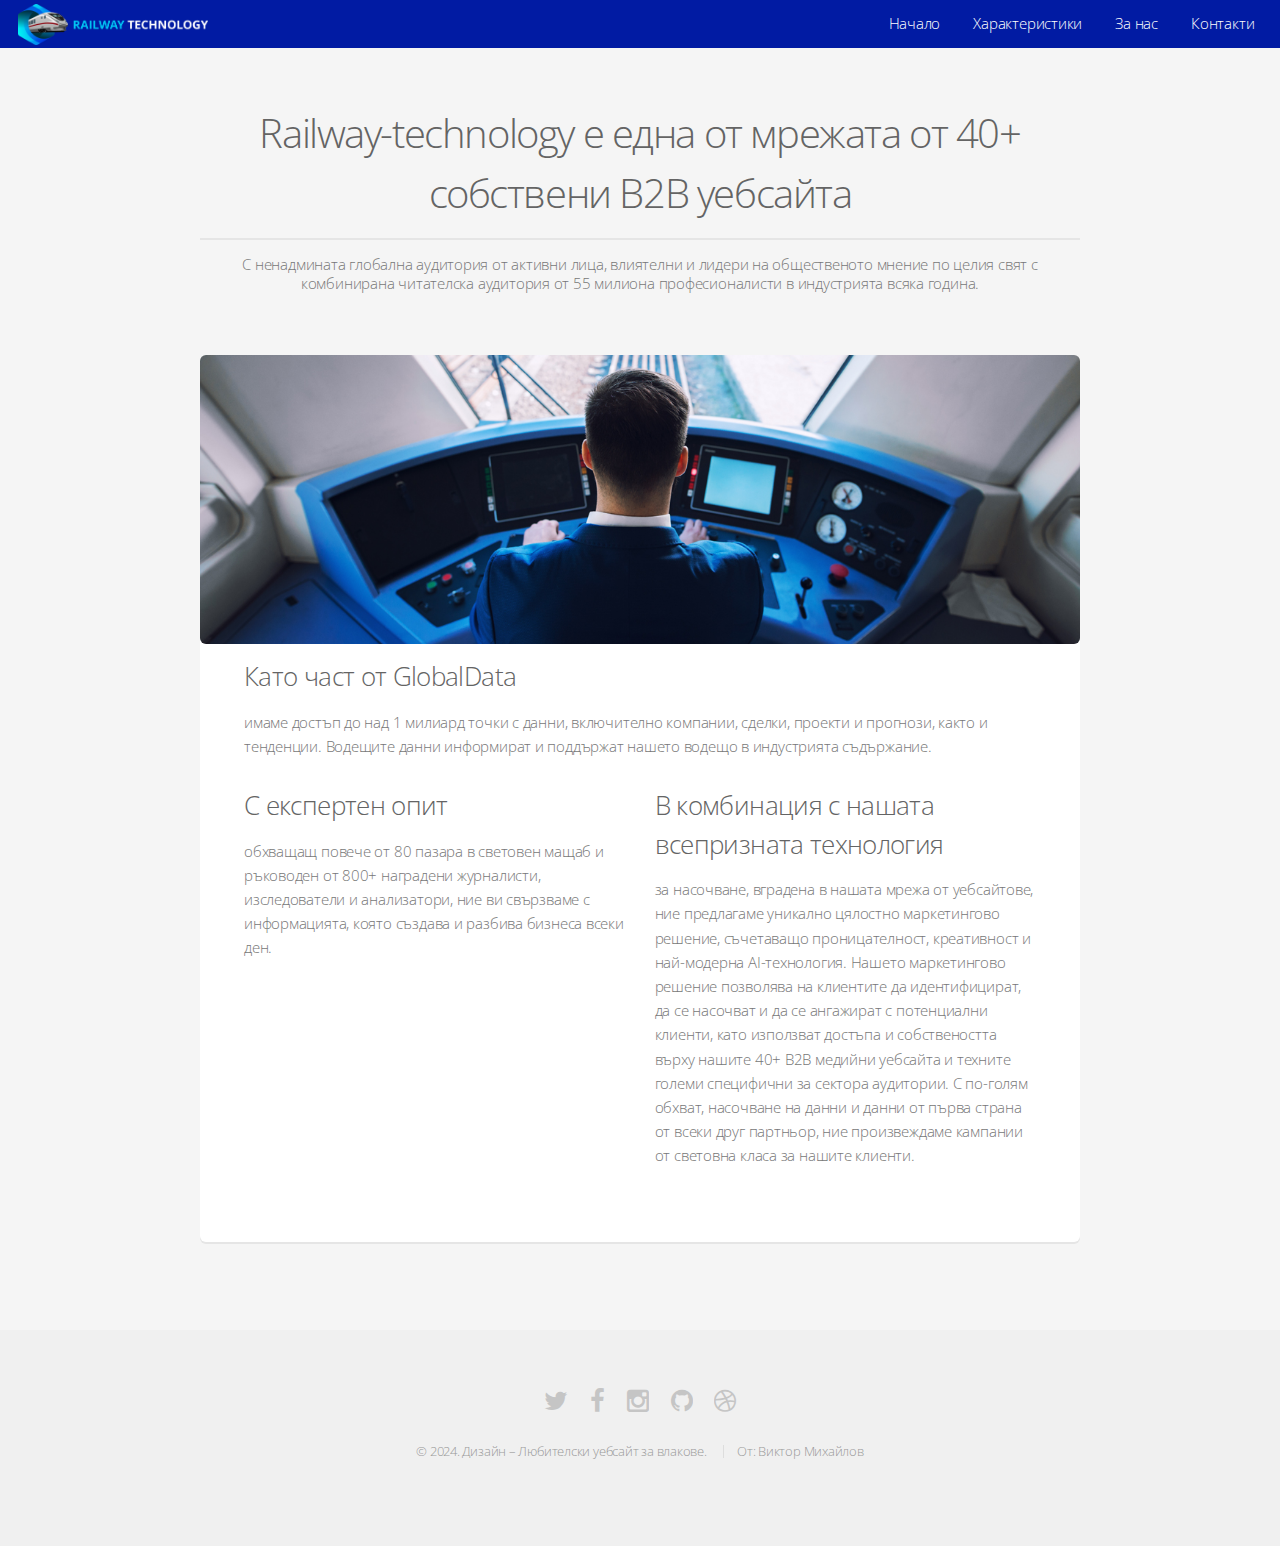
==== commit 14c71ab8: "Commit Final" ====
--- a/aboutus.html
+++ b/aboutus.html
@@ -1,95 +1,75 @@
 <!DOCTYPE HTML>
 
 <html>
-	<head>
-		<title>About us</title>
-		<meta charset="utf-8" />
-		<meta name="viewport" content="width=device-width, initial-scale=1" />
-		<!--[if lte IE 8]><script src="assets/js/ie/html5shiv.js"></script><![endif]-->
-		<link rel="stylesheet" href="assets/css/main.css" />
-		<!--[if lte IE 8]><link rel="stylesheet" href="assets/css/ie8.css" /><![endif]-->
-	</head>
-	<body>
-		<div id="page-wrapper">
+<head>
+<title>About us</title>
+<meta charset="utf-8" />
+<meta name="viewport" content="width=device-width, initial-scale=1" />
+<!--[if lte IE 8]><script src="assets/js/ie/html5shiv.js"></script><![endif]-->
+<link rel="stylesheet" href="assets/css/main.css" />
+<!--[if lte IE 8]><link rel="stylesheet" href="assets/css/ie8.css" /><![endif]-->
+</head>
+<body>
+<div id="page-wrapper"> 
+  
+  <!-- Header -->
+  <header id="header">
+    <h1><a href="index.html" class=""><img class="logoimg" src="images/logo.png" alt="" /></a></h1>
+    <nav id="nav">
+      <ul>
+        <li><a href="index.html">Начало</a></li>
+        <li><a href="features.html">Характеристики</a></li>
+        <li><a href="#">За нас</a></li>
+        <li><a href="contactus.html">Контакти</a></li>
+      </ul>
+    </nav>
+  </header>
+  
+  <!-- Main -->
+  <section id="main" class="container">
+    <header>
+      <h2>Railway-technology е една от мрежата от 40+ собствени B2B уебсайта</h2>
+      <p>С ненадмината глобална аудитория от активни лица, влиятелни и лидери на общественото мнение по целия свят с комбинирана читателска аудитория от 55 милиона професионалисти в индустрията всяка година.</p>
+    </header>
+    <div class="box"> <span class="image featured"><img src="images/banner_2.jpg" alt="" /></span>
+      <h3>Като част от GlobalData</h3>
+      <p>имаме достъп до над 1 милиард точки с данни, включително компании, сделки, проекти и прогнози, както и тенденции. Водещите данни информират и поддържат нашето водещо в индустрията съдържание.</p>
+      <div class="row">
+        <div class="6u 12u(mobilep)">
+          <h3>С експертен опит</h3>
+          <p>обхващащ повече от 80 пазара в световен мащаб и ръководен от 800+ наградени журналисти, изследователи и анализатори, ние ви свързваме с информацията, която създава и разбива бизнеса всеки ден. </p>
+        </div>
+        <div class="6u 12u(mobilep)">
+          <h3>В комбинация с нашата всепризната технология</h3>
+          <p>за насочване, вградена в нашата мрежа от уебсайтове, ние предлагаме уникално цялостно маркетингово решение, съчетаващо проницателност, креативност и най-модерна AI-технология. Нашето маркетингово решение позволява на клиентите да идентифицират, да се насочват и да се ангажират с потенциални клиенти, като използват достъпа и собствеността върху нашите 40+ B2B медийни уебсайта и техните големи специфични за сектора аудитории. С по-голям обхват, насочване на данни и данни от първа страна от всеки друг партньор, ние произвеждаме кампании от световна класа за нашите клиенти.</p>
+        </div>
+      </div>
+    </div>
+  </section>
+  
+  <!-- Footer -->
+  <footer id="footer">
+    <ul class="icons">
+      <li><a href="#" class="icon fa-twitter"><span class="label">Twitter</span></a></li>
+      <li><a href="#" class="icon fa-facebook"><span class="label">Facebook</span></a></li>
+      <li><a href="#" class="icon fa-instagram"><span class="label">Instagram</span></a></li>
+      <li><a href="#" class="icon fa-github"><span class="label">Github</span></a></li>
+      <li><a href="#" class="icon fa-dribbble"><span class="label">Dribbble</span></a></li>
+    </ul>
+    <ul class="copyright">
+      <li>&copy; 2024. Дизайн – Любителски уебсайт за влакове.</li>
+      <li>От: Виктор Михайлов</li>
+    </ul>
+  </footer>
+</div>
 
-			<!-- Header -->
-				<header id="header">
-					<h1><img class="logoimg" src="images/logo.png" alt="" /></h1>
-					<nav id="nav">
-						<ul>
-							<li><a href="index.html">Начало</a></li>
-                            <li><a href="features.html">Характеристики</a></li>
-                            <li><a href="#">За нас</a></li>
-							<li>
-								<a href="#" class="icon fa-angle-down">Layouts</a>
-								<ul>
-									<li><a href="generic.html">Generic</a></li>
-									<li><a href="contact.html">Contact</a></li>
-									<li><a href="elements.html">Elements</a></li>
-									<li>
-										<a href="#">Submenu</a>
-										<ul>
-											<li><a href="#">Option One</a></li>
-											<li><a href="#">Option Two</a></li>
-											<li><a href="#">Option Three</a></li>
-											<li><a href="#">Option Four</a></li>
-										</ul>
-									</li>
-								</ul>
-							</li>
-							<li><a href="#" class="button">Sign Up</a></li>
-						</ul>
-					</nav>
-				</header>
-
-			<!-- Main -->
-				<section id="main" class="container">
-					<header>
-						<h2>Railway-technology е една от мрежата от 40+ собствени B2B уебсайта</h2>
-						<p>С ненадмината глобална аудитория от активни лица, влиятелни и лидери на общественото мнение по целия свят с комбинирана читателска аудитория от 55 милиона професионалисти в индустрията всяка година.</p>
-					</header>
-					<div class="box">
-						<span class="image featured"><img src="images/banner_2.jpg" alt="" /></span>
-						<h3>Като част от GlobalData</h3>
-						<p>имаме достъп до над 1 милиард точки с данни, включително компании, сделки, проекти и прогнози, както и тенденции. Водещите данни информират и поддържат нашето водещо в индустрията съдържание.</p>
-						<div class="row">
-							<div class="6u 12u(mobilep)">
-								<h3>С експертен опит</h3>
-								<p>обхващащ повече от 80 пазара в световен мащаб и ръководен от 800+ наградени журналисти, изследователи и анализатори, ние ви свързваме с информацията, която създава и разбива бизнеса всеки ден. </p>
-							</div>
-							<div class="6u 12u(mobilep)">
-								<h3>В комбинация с нашата всепризната технология</h3>
-								<p>за насочване, вградена в нашата мрежа от уебсайтове, ние предлагаме уникално цялостно маркетингово решение, съчетаващо проницателност, креативност и най-модерна AI-технология. Нашето маркетингово решение позволява на клиентите да идентифицират, да се насочват и да се ангажират с потенциални клиенти, като използват достъпа и собствеността върху нашите 40+ B2B медийни уебсайта и техните големи специфични за сектора аудитории. С по-голям обхват, насочване на данни и данни от първа страна от всеки друг партньор, ние произвеждаме кампании от световна класа за нашите клиенти.</p>
-							</div>
-						</div>
-					</div>
-				</section>
-
-			<!-- Footer -->
-				<footer id="footer">
-					<ul class="icons">
-						<li><a href="#" class="icon fa-twitter"><span class="label">Twitter</span></a></li>
-						<li><a href="#" class="icon fa-facebook"><span class="label">Facebook</span></a></li>
-						<li><a href="#" class="icon fa-instagram"><span class="label">Instagram</span></a></li>
-						<li><a href="#" class="icon fa-github"><span class="label">Github</span></a></li>
-						<li><a href="#" class="icon fa-dribbble"><span class="label">Dribbble</span></a></li>
-						<li><a href="#" class="icon fa-google-plus"><span class="label">Google+</span></a></li>
-					</ul>
-					<ul class="copyright">
-						<li>&copy; 2024. Дизайн – Любителски уебсайт за влакове.</li><li>От: Виктор Михайлов</li>
-					</ul>
-				</footer>
-
-		</div>
-
-		<!-- Scripts -->
-			<script src="assets/js/jquery.min.js"></script>
-			<script src="assets/js/jquery.dropotron.min.js"></script>
-			<script src="assets/js/jquery.scrollgress.min.js"></script>
-			<script src="assets/js/skel.min.js"></script>
-			<script src="assets/js/util.js"></script>
-			<!--[if lte IE 8]><script src="assets/js/ie/respond.min.js"></script><![endif]-->
-			<script src="assets/js/main.js"></script>
-
-	</body>
+<!-- Scripts --> 
+<script src="assets/js/jquery.min.js"></script> 
+<script src="assets/js/jquery.dropotron.min.js"></script> 
+<script src="assets/js/jquery.scrollgress.min.js"></script> 
+<script src="assets/js/skel.min.js"></script> 
+<script src="assets/js/util.js"></script> 
+<!--[if lte IE 8]><script src="assets/js/ie/respond.min.js"></script><![endif]--> 
+<script src="assets/js/main.js"></script>
+</body>
 </html>--- a/assets/css/main.css
+++ b/assets/css/main.css
@@ -1,3884 +1,2995 @@
 @import url('https://fonts.googleapis.com/css?family=Open+Sans&display=swap');
 @import url("font-awesome.min.css");
-
-
-
-	html, body, div, span, applet, object, iframe, h1, h2, h3, h4, h5, h6, p, blockquote, pre, a, abbr, acronym, address, big, cite, code, del, dfn, em, img, ins, kbd, q, s, samp, small, strike, strong, sub, sup, tt, var, b, u, i, center, dl, dt, dd, ol, ul, li, fieldset, form, label, legend, table, caption, tbody, tfoot, thead, tr, th, td, article, aside, canvas, details, embed, figure, figcaption, footer, header, hgroup, menu, nav, output, ruby, section, summary, time, mark, audio, video {
-		margin: 0;
-		padding: 0;
-		border: 0;
-		font-size: 100%;
-		font: inherit;
-		vertical-align: baseline;
-	}
-
-    .logoimg {
-        width: 15%;
-        padding-top: 0.3em;
-    }
-
-
-	article, aside, details, figcaption, figure, footer, header, hgroup, menu, nav, section {
-		display: block;
-	}
-
-	body {
-		line-height: 1;
-	}
-
-	ol, ul {
-		list-style: none;
-	}
-
-	blockquote, q {
-		quotes: none;
-	}
-
-	blockquote:before, blockquote:after, q:before, q:after {
-		content: '';
-		content: none;
-	}
-
-	table {
-		border-collapse: collapse;
-		border-spacing: 0;
-	}
-
-	body {
-		-webkit-text-size-adjust: none;
-	}
-
+html, body, div, span, applet, object, iframe, h1, h2, h3, h4, h5, h6, p, blockquote, pre, a, abbr, acronym, address, big, cite, code, del, dfn, em, img, ins, kbd, q, s, samp, small, strike, strong, sub, sup, tt, var, b, u, i, center, dl, dt, dd, ol, ul, li, fieldset, form, label, legend, table, caption, tbody, tfoot, thead, tr, th, td, article, aside, canvas, details, embed, figure, figcaption, footer, header, hgroup, menu, nav, output, ruby, section, summary, time, mark, audio, video {
+  margin: 0;
+  padding: 0;
+  border: 0;
+  font-size: 100%;
+  font: inherit;
+  vertical-align: baseline;
+}
+.logoimg {
+  width: 15%;
+  padding-top: 0.3em;
+}
+article, aside, details, figcaption, figure, footer, header, hgroup, menu, nav, section {
+  display: block;
+}
+body {
+  line-height: 1;
+}
+ol, ul {
+  list-style: none;
+}
+blockquote, q {
+  quotes: none;
+}
+blockquote:before, blockquote:after, q:before, q:after {
+  content: '';
+  content: none;
+}
+table {
+  border-collapse: collapse;
+  border-spacing: 0;
+}
+body {
+  -webkit-text-size-adjust: none;
+}
 /* Box Model */
-
-	*, *:before, *:after {
-		-moz-box-sizing: border-box;
-		-webkit-box-sizing: border-box;
-		box-sizing: border-box;
-	}
-
+*, *:before, *:after {
+  -moz-box-sizing: border-box;
+  -webkit-box-sizing: border-box;
+  box-sizing: border-box;
+}
 /* Containers */
-
-	.container {
-		margin-left: auto;
-		margin-right: auto;
-	}
-    .features_cnt {
-        margin-top: -8em !important;
-    }
-
-
-	.container.\31 25\25 {
-		width: 100%;
-		max-width: 75em;
-		min-width: 60em;
-	}
-
-	.container.\37 5\25 {
-		width: 45em;
-	}
-
-	.container.\35 0\25 {
-		width: 30em;
-	}
-
-	.container.\32 5\25 {
-		width: 15em;
-	}
-
-	.container {
-		width: 60em;
-	}
-
-	@media screen and (max-width: 1680px) {
-
-		.container.\31 25\25 {
-			width: 100%;
-			max-width: 75em;
-			min-width: 60em;
-		}
-
-		.container.\37 5\25 {
-			width: 45em;
-		}
-
-		.container.\35 0\25 {
-			width: 30em;
-		}
-
-		.container.\32 5\25 {
-			width: 15em;
-		}
-
-		.container {
-			width: 60em;
-		}
-
-	}
-
-	@media screen and (max-width: 1280px) {
-
-		.container.\31 25\25 {
-			width: 100%;
-			max-width: 75em;
-			min-width: 60em;
-		}
-
-		.container.\37 5\25 {
-			width: 45em;
-		}
-
-		.container.\35 0\25 {
-			width: 30em;
-		}
-
-		.container.\32 5\25 {
-			width: 15em;
-		}
-
-		.container {
-			width: 60em;
-		}
-
-	}
-
-	@media screen and (max-width: 980px) {
-
-		.container.\31 25\25 {
-			width: 100%;
-			max-width: 112.5%;
-			min-width: 90%;
-		}
-
-		.container.\37 5\25 {
-			width: 67.5%;
-		}
-
-		.container.\35 0\25 {
-			width: 45%;
-		}
-
-		.container.\32 5\25 {
-			width: 22.5%;
-		}
-
-		.container {
-			width: 90%;
-		}
-
-	}
-
-	@media screen and (max-width: 840px) {
-
-		.container.\31 25\25 {
-			width: 100%;
-			max-width: 112.5%;
-			min-width: 90%;
-		}
-
-		.container.\37 5\25 {
-			width: 67.5%;
-		}
-
-		.container.\35 0\25 {
-			width: 45%;
-		}
-
-		.container.\32 5\25 {
-			width: 22.5%;
-		}
-
-		.container {
-			width: 90% !important;
-		}
-
-	}
-
-	@media screen and (max-width: 736px) {
-
-		.container.\31 25\25 {
-			width: 100%;
-			max-width: 125%;
-			min-width: 100%;
-		}
-
-		.container.\37 5\25 {
-			width: 75%;
-		}
-
-		.container.\35 0\25 {
-			width: 50%;
-		}
-
-		.container.\32 5\25 {
-			width: 25%;
-		}
-
-		.container {
-			width: 100% !important;
-		}
-
-	}
-
-	@media screen and (max-width: 480px) {
-
-		.container.\31 25\25 {
-			width: 100%;
-			max-width: 125%;
-			min-width: 100%;
-		}
-
-		.container.\37 5\25 {
-			width: 75%;
-		}
-
-		.container.\35 0\25 {
-			width: 50%;
-		}
-
-		.container.\32 5\25 {
-			width: 25%;
-		}
-
-		.container {
-			width: 100% !important;
-		}
-
-	}
-        .inner_a {
-            padding-bottom: 0 !important;
-        }
-        .inner_b {
-            padding-top: 0 !important;
-        }
-        .inner_d {
-            padding: 0 0 !important;
-        }
-
+.container {
+  margin-left: auto;
+  margin-right: auto;
+}
+.features_cnt {
+  margin-top: -8em !important;
+}
+.container.\31 25\25 {
+  width: 100%;
+  max-width: 75em;
+  min-width: 60em;
+}
+.container.\37 5\25 {
+  width: 45em;
+}
+.container.\35 0\25 {
+  width: 30em;
+}
+.container.\32 5\25 {
+  width: 15em;
+}
+.container {
+  width: 60em;
+}
+@media screen and (max-width: 1680px) {
+  .container.\31 25\25 {
+    width: 100%;
+    max-width: 75em;
+    min-width: 60em;
+  }
+  .container.\37 5\25 {
+    width: 45em;
+  }
+  .container.\35 0\25 {
+    width: 30em;
+  }
+  .container.\32 5\25 {
+    width: 15em;
+  }
+  .container {
+    width: 60em;
+  }
+}
+@media screen and (max-width: 1280px) {
+  .container.\31 25\25 {
+    width: 100%;
+    max-width: 75em;
+    min-width: 60em;
+  }
+  .container.\37 5\25 {
+    width: 45em;
+  }
+  .container.\35 0\25 {
+    width: 30em;
+  }
+  .container.\32 5\25 {
+    width: 15em;
+  }
+  .container {
+    width: 60em;
+  }
+}
+@media screen and (max-width: 980px) {
+  .container.\31 25\25 {
+    width: 100%;
+    max-width: 112.5%;
+    min-width: 90%;
+  }
+  .container.\37 5\25 {
+    width: 67.5%;
+  }
+  .container.\35 0\25 {
+    width: 45%;
+  }
+  .container.\32 5\25 {
+    width: 22.5%;
+  }
+  .container {
+    width: 90%;
+  }
+}
+@media screen and (max-width: 840px) {
+  .container.\31 25\25 {
+    width: 100%;
+    max-width: 112.5%;
+    min-width: 90%;
+  }
+  .container.\37 5\25 {
+    width: 67.5%;
+  }
+  .container.\35 0\25 {
+    width: 45%;
+  }
+  .container.\32 5\25 {
+    width: 22.5%;
+  }
+  .container {
+    width: 90% !important;
+  }
+}
+@media screen and (max-width: 736px) {
+  .container.\31 25\25 {
+    width: 100%;
+    max-width: 125%;
+    min-width: 100%;
+  }
+  .container.\37 5\25 {
+    width: 75%;
+  }
+  .container.\35 0\25 {
+    width: 50%;
+  }
+  .container.\32 5\25 {
+    width: 25%;
+  }
+  .container {
+    width: 100% !important;
+  }
+}
+@media screen and (max-width: 480px) {
+  .container.\31 25\25 {
+    width: 100%;
+    max-width: 125%;
+    min-width: 100%;
+  }
+  .container.\37 5\25 {
+    width: 75%;
+  }
+  .container.\35 0\25 {
+    width: 50%;
+  }
+  .container.\32 5\25 {
+    width: 25%;
+  }
+  .container {
+    width: 100% !important;
+  }
+}
+.inner_a {
+  padding-bottom: 0 !important;
+}
+.inner_b {
+  padding-top: 0 !important;
+}
+.inner_d {
+  padding: 0 0 !important;
+}
 /* Grid */
-
-	.row {
-		border-bottom: solid 1px transparent;
-		-moz-box-sizing: border-box;
-		-webkit-box-sizing: border-box;
-		box-sizing: border-box;
-	}
-
-	.row > * {
-		float: left;
-		-moz-box-sizing: border-box;
-		-webkit-box-sizing: border-box;
-		box-sizing: border-box;
-	}
-
-	.row:after, .row:before {
-		content: '';
-		display: block;
-		clear: both;
-		height: 0;
-	}
-
-	.row.uniform > * > :first-child {
-		margin-top: 0;
-	}
-
-	.row.uniform > * > :last-child {
-		margin-bottom: 0;
-	}
-
-	.row.\30 \25 > * {
-		padding: 0 0 0 0em;
-	}
-
-	.row.\30 \25 {
-		margin: 0 0 -1px 0em;
-	}
-
-	.row.uniform.\30 \25 > * {
-		padding: 0em 0 0 0em;
-	}
-
-	.row.uniform.\30 \25 {
-		margin: 0em 0 -1px 0em;
-	}
-
-	.row > * {
-		padding: 0 0 0 2em;
-	}
-
-	.row {
-		margin: 0 0 -1px -2em;
-	}
-
-	.row.uniform > * {
-		padding: 2em 0 0 2em;
-	}
-
-	.row.uniform {
-		margin: -2em 0 -1px -2em;
-	}
-
-	.row.\32 00\25 > * {
-		padding: 0 0 0 4em;
-	}
-
-	.row.\32 00\25 {
-		margin: 0 0 -1px -4em;
-	}
-
-	.row.uniform.\32 00\25 > * {
-		padding: 4em 0 0 4em;
-	}
-
-	.row.uniform.\32 00\25 {
-		margin: -4em 0 -1px -4em;
-	}
-
-	.row.\31 50\25 > * {
-		padding: 0 0 0 3em;
-	}
-
-	.row.\31 50\25 {
-		margin: 0 0 -1px -3em;
-	}
-
-	.row.uniform.\31 50\25 > * {
-		padding: 3em 0 0 3em;
-	}
-
-	.row.uniform.\31 50\25 {
-		margin: -3em 0 -1px -3em;
-	}
-
-	.row.\35 0\25 > * {
-		padding: 0 0 0 1em;
-	}
-
-	.row.\35 0\25 {
-		margin: 0 0 -1px -1em;
-	}
-
-	.row.uniform.\35 0\25 > * {
-		padding: 1em 0 0 1em;
-	}
-
-	.row.uniform.\35 0\25 {
-		margin: -1em 0 -1px -1em;
-	}
-
-	.row.\32 5\25 > * {
-		padding: 0 0 0 0.5em;
-	}
-
-	.row.\32 5\25 {
-		margin: 0 0 -1px -0.5em;
-	}
-
-	.row.uniform.\32 5\25 > * {
-		padding: 0.5em 0 0 0.5em;
-	}
-
-	.row.uniform.\32 5\25 {
-		margin: -0.5em 0 -1px -0.5em;
-	}
-
-	.\31 2u, .\31 2u\24 {
-		width: 100%;
-		clear: none;
-		margin-left: 0;
-	}
-
-	.\31 1u, .\31 1u\24 {
-		width: 91.6666666667%;
-		clear: none;
-		margin-left: 0;
-	}
-
-	.\31 0u, .\31 0u\24 {
-		width: 83.3333333333%;
-		clear: none;
-		margin-left: 0;
-	}
-
-	.\39 u, .\39 u\24 {
-		width: 75%;
-		clear: none;
-		margin-left: 0;
-	}
-
-	.\38 u, .\38 u\24 {
-		width: 66.6666666667%;
-		clear: none;
-		margin-left: 0;
-	}
-
-	.\37 u, .\37 u\24 {
-		width: 58.3333333333%;
-		clear: none;
-		margin-left: 0;
-	}
-
-	.\36 u, .\36 u\24 {
-		width: 50%;
-		clear: none;
-		margin-left: 0;
-	}
-
-	.\35 u, .\35 u\24 {
-		width: 41.6666666667%;
-		clear: none;
-		margin-left: 0;
-	}
-
-	.\34 u, .\34 u\24 {
-		width: 33.3333333333%;
-		clear: none;
-		margin-left: 0;
-	}
-
-	.\33 u, .\33 u\24 {
-		width: 25%;
-		clear: none;
-		margin-left: 0;
-	}
-
-	.\32 u, .\32 u\24 {
-		width: 16.6666666667%;
-		clear: none;
-		margin-left: 0;
-	}
-
-	.\31 u, .\31 u\24 {
-		width: 8.3333333333%;
-		clear: none;
-		margin-left: 0;
-	}
-
-	.\31 2u\24 + *,
-	.\31 1u\24 + *,
-	.\31 0u\24 + *,
-	.\39 u\24 + *,
-	.\38 u\24 + *,
-	.\37 u\24 + *,
-	.\36 u\24 + *,
-	.\35 u\24 + *,
-	.\34 u\24 + *,
-	.\33 u\24 + *,
-	.\32 u\24 + *,
-	.\31 u\24 + * {
-		clear: left;
-	}
-
-	.\-11u {
-		margin-left: 91.66667%;
-	}
-
-	.\-10u {
-		margin-left: 83.33333%;
-	}
-
-	.\-9u {
-		margin-left: 75%;
-	}
-
-	.\-8u {
-		margin-left: 66.66667%;
-	}
-
-	.\-7u {
-		margin-left: 58.33333%;
-	}
-
-	.\-6u {
-		margin-left: 50%;
-	}
-
-	.\-5u {
-		margin-left: 41.66667%;
-	}
-
-	.\-4u {
-		margin-left: 33.33333%;
-	}
-
-	.\-3u {
-		margin-left: 25%;
-	}
-
-	.\-2u {
-		margin-left: 16.66667%;
-	}
-
-	.\-1u {
-		margin-left: 8.33333%;
-	}
-
-	@media screen and (max-width: 1680px) {
-
-		.row > * {
-			padding: 0 0 0 2em;
-		}
-
-		.row {
-			margin: 0 0 -1px -2em;
-		}
-
-		.row.uniform > * {
-			padding: 2em 0 0 2em;
-		}
-
-		.row.uniform {
-			margin: -2em 0 -1px -2em;
-		}
-
-		.row.\32 00\25 > * {
-			padding: 0 0 0 4em;
-		}
-
-		.row.\32 00\25 {
-			margin: 0 0 -1px -4em;
-		}
-
-		.row.uniform.\32 00\25 > * {
-			padding: 4em 0 0 4em;
-		}
-
-		.row.uniform.\32 00\25 {
-			margin: -4em 0 -1px -4em;
-		}
-
-		.row.\31 50\25 > * {
-			padding: 0 0 0 3em;
-		}
-
-		.row.\31 50\25 {
-			margin: 0 0 -1px -3em;
-		}
-
-		.row.uniform.\31 50\25 > * {
-			padding: 3em 0 0 3em;
-		}
-
-		.row.uniform.\31 50\25 {
-			margin: -3em 0 -1px -3em;
-		}
-
-		.row.\35 0\25 > * {
-			padding: 0 0 0 1em;
-		}
-
-		.row.\35 0\25 {
-			margin: 0 0 -1px -1em;
-		}
-
-		.row.uniform.\35 0\25 > * {
-			padding: 1em 0 0 1em;
-		}
-
-		.row.uniform.\35 0\25 {
-			margin: -1em 0 -1px -1em;
-		}
-
-		.row.\32 5\25 > * {
-			padding: 0 0 0 0.5em;
-		}
-
-		.row.\32 5\25 {
-			margin: 0 0 -1px -0.5em;
-		}
-
-		.row.uniform.\32 5\25 > * {
-			padding: 0.5em 0 0 0.5em;
-		}
-
-		.row.uniform.\32 5\25 {
-			margin: -0.5em 0 -1px -0.5em;
-		}
-
-		.\31 2u\28wide\29, .\31 2u\24\28wide\29 {
-			width: 100%;
-			clear: none;
-			margin-left: 0;
-		}
-
-		.\31 1u\28wide\29, .\31 1u\24\28wide\29 {
-			width: 91.6666666667%;
-			clear: none;
-			margin-left: 0;
-		}
-
-		.\31 0u\28wide\29, .\31 0u\24\28wide\29 {
-			width: 83.3333333333%;
-			clear: none;
-			margin-left: 0;
-		}
-
-		.\39 u\28wide\29, .\39 u\24\28wide\29 {
-			width: 75%;
-			clear: none;
-			margin-left: 0;
-		}
-
-		.\38 u\28wide\29, .\38 u\24\28wide\29 {
-			width: 66.6666666667%;
-			clear: none;
-			margin-left: 0;
-		}
-
-		.\37 u\28wide\29, .\37 u\24\28wide\29 {
-			width: 58.3333333333%;
-			clear: none;
-			margin-left: 0;
-		}
-
-		.\36 u\28wide\29, .\36 u\24\28wide\29 {
-			width: 50%;
-			clear: none;
-			margin-left: 0;
-		}
-
-		.\35 u\28wide\29, .\35 u\24\28wide\29 {
-			width: 41.6666666667%;
-			clear: none;
-			margin-left: 0;
-		}
-
-		.\34 u\28wide\29, .\34 u\24\28wide\29 {
-			width: 33.3333333333%;
-			clear: none;
-			margin-left: 0;
-		}
-
-		.\33 u\28wide\29, .\33 u\24\28wide\29 {
-			width: 25%;
-			clear: none;
-			margin-left: 0;
-		}
-
-		.\32 u\28wide\29, .\32 u\24\28wide\29 {
-			width: 16.6666666667%;
-			clear: none;
-			margin-left: 0;
-		}
-
-		.\31 u\28wide\29, .\31 u\24\28wide\29 {
-			width: 8.3333333333%;
-			clear: none;
-			margin-left: 0;
-		}
-
-		.\31 2u\24\28wide\29 + *,
-		.\31 1u\24\28wide\29 + *,
-		.\31 0u\24\28wide\29 + *,
-		.\39 u\24\28wide\29 + *,
-		.\38 u\24\28wide\29 + *,
-		.\37 u\24\28wide\29 + *,
-		.\36 u\24\28wide\29 + *,
-		.\35 u\24\28wide\29 + *,
-		.\34 u\24\28wide\29 + *,
-		.\33 u\24\28wide\29 + *,
-		.\32 u\24\28wide\29 + *,
-		.\31 u\24\28wide\29 + * {
-			clear: left;
-		}
-
-		.\-11u\28wide\29 {
-			margin-left: 91.66667%;
-		}
-
-		.\-10u\28wide\29 {
-			margin-left: 83.33333%;
-		}
-
-		.\-9u\28wide\29 {
-			margin-left: 75%;
-		}
-
-		.\-8u\28wide\29 {
-			margin-left: 66.66667%;
-		}
-
-		.\-7u\28wide\29 {
-			margin-left: 58.33333%;
-		}
-
-		.\-6u\28wide\29 {
-			margin-left: 50%;
-		}
-
-		.\-5u\28wide\29 {
-			margin-left: 41.66667%;
-		}
-
-		.\-4u\28wide\29 {
-			margin-left: 33.33333%;
-		}
-
-		.\-3u\28wide\29 {
-			margin-left: 25%;
-		}
-
-		.\-2u\28wide\29 {
-			margin-left: 16.66667%;
-		}
-
-		.\-1u\28wide\29 {
-			margin-left: 8.33333%;
-		}
-
-	}
-
-	@media screen and (max-width: 1280px) {
-
-		.row > * {
-			padding: 0 0 0 2em;
-		}
-
-		.row {
-			margin: 0 0 -1px -2em;
-		}
-
-		.row.uniform > * {
-			padding: 2em 0 0 2em;
-		}
-
-		.row.uniform {
-			margin: -2em 0 -1px -2em;
-		}
-
-		.row.\32 00\25 > * {
-			padding: 0 0 0 4em;
-		}
-
-		.row.\32 00\25 {
-			margin: 0 0 -1px -4em;
-		}
-
-		.row.uniform.\32 00\25 > * {
-			padding: 4em 0 0 4em;
-		}
-
-		.row.uniform.\32 00\25 {
-			margin: -4em 0 -1px -4em;
-		}
-
-		.row.\31 50\25 > * {
-			padding: 0 0 0 3em;
-		}
-
-		.row.\31 50\25 {
-			margin: 0 0 -1px -3em;
-		}
-
-		.row.uniform.\31 50\25 > * {
-			padding: 3em 0 0 3em;
-		}
-
-		.row.uniform.\31 50\25 {
-			margin: -3em 0 -1px -3em;
-		}
-
-		.row.\35 0\25 > * {
-			padding: 0 0 0 1em;
-		}
-
-		.row.\35 0\25 {
-			margin: 0 0 -1px -1em;
-		}
-
-		.row.uniform.\35 0\25 > * {
-			padding: 1em 0 0 1em;
-		}
-
-		.row.uniform.\35 0\25 {
-			margin: -1em 0 -1px -1em;
-		}
-
-		.row.\32 5\25 > * {
-			padding: 0 0 0 0.5em;
-		}
-
-		.row.\32 5\25 {
-			margin: 0 0 -1px -0.5em;
-		}
-
-		.row.uniform.\32 5\25 > * {
-			padding: 0.5em 0 0 0.5em;
-		}
-
-		.row.uniform.\32 5\25 {
-			margin: -0.5em 0 -1px -0.5em;
-		}
-
-		.\31 2u\28normal\29, .\31 2u\24\28normal\29 {
-			width: 100%;
-			clear: none;
-			margin-left: 0;
-		}
-
-		.\31 1u\28normal\29, .\31 1u\24\28normal\29 {
-			width: 91.6666666667%;
-			clear: none;
-			margin-left: 0;
-		}
-
-		.\31 0u\28normal\29, .\31 0u\24\28normal\29 {
-			width: 83.3333333333%;
-			clear: none;
-			margin-left: 0;
-		}
-
-		.\39 u\28normal\29, .\39 u\24\28normal\29 {
-			width: 75%;
-			clear: none;
-			margin-left: 0;
-		}
-
-		.\38 u\28normal\29, .\38 u\24\28normal\29 {
-			width: 66.6666666667%;
-			clear: none;
-			margin-left: 0;
-		}
-
-		.\37 u\28normal\29, .\37 u\24\28normal\29 {
-			width: 58.3333333333%;
-			clear: none;
-			margin-left: 0;
-		}
-
-		.\36 u\28normal\29, .\36 u\24\28normal\29 {
-			width: 50%;
-			clear: none;
-			margin-left: 0;
-		}
-
-		.\35 u\28normal\29, .\35 u\24\28normal\29 {
-			width: 41.6666666667%;
-			clear: none;
-			margin-left: 0;
-		}
-
-		.\34 u\28normal\29, .\34 u\24\28normal\29 {
-			width: 33.3333333333%;
-			clear: none;
-			margin-left: 0;
-		}
-
-		.\33 u\28normal\29, .\33 u\24\28normal\29 {
-			width: 25%;
-			clear: none;
-			margin-left: 0;
-		}
-
-		.\32 u\28normal\29, .\32 u\24\28normal\29 {
-			width: 16.6666666667%;
-			clear: none;
-			margin-left: 0;
-		}
-
-		.\31 u\28normal\29, .\31 u\24\28normal\29 {
-			width: 8.3333333333%;
-			clear: none;
-			margin-left: 0;
-		}
-
-		.\31 2u\24\28normal\29 + *,
-		.\31 1u\24\28normal\29 + *,
-		.\31 0u\24\28normal\29 + *,
-		.\39 u\24\28normal\29 + *,
-		.\38 u\24\28normal\29 + *,
-		.\37 u\24\28normal\29 + *,
-		.\36 u\24\28normal\29 + *,
-		.\35 u\24\28normal\29 + *,
-		.\34 u\24\28normal\29 + *,
-		.\33 u\24\28normal\29 + *,
-		.\32 u\24\28normal\29 + *,
-		.\31 u\24\28normal\29 + * {
-			clear: left;
-		}
-
-		.\-11u\28normal\29 {
-			margin-left: 91.66667%;
-		}
-
-		.\-10u\28normal\29 {
-			margin-left: 83.33333%;
-		}
-
-		.\-9u\28normal\29 {
-			margin-left: 75%;
-		}
-
-		.\-8u\28normal\29 {
-			margin-left: 66.66667%;
-		}
-
-		.\-7u\28normal\29 {
-			margin-left: 58.33333%;
-		}
-
-		.\-6u\28normal\29 {
-			margin-left: 50%;
-		}
-
-		.\-5u\28normal\29 {
-			margin-left: 41.66667%;
-		}
-
-		.\-4u\28normal\29 {
-			margin-left: 33.33333%;
-		}
-
-		.\-3u\28normal\29 {
-			margin-left: 25%;
-		}
-
-		.\-2u\28normal\29 {
-			margin-left: 16.66667%;
-		}
-
-		.\-1u\28normal\29 {
-			margin-left: 8.33333%;
-		}
-
-	}
-
-	@media screen and (max-width: 980px) {
-
-		.row > * {
-			padding: 0 0 0 2em;
-		}
-
-		.row {
-			margin: 0 0 -1px -2em;
-		}
-
-		.row.uniform > * {
-			padding: 2em 0 0 2em;
-		}
-
-		.row.uniform {
-			margin: -2em 0 -1px -2em;
-		}
-
-		.row.\32 00\25 > * {
-			padding: 0 0 0 4em;
-		}
-
-		.row.\32 00\25 {
-			margin: 0 0 -1px -4em;
-		}
-
-		.row.uniform.\32 00\25 > * {
-			padding: 4em 0 0 4em;
-		}
-
-		.row.uniform.\32 00\25 {
-			margin: -4em 0 -1px -4em;
-		}
-
-		.row.\31 50\25 > * {
-			padding: 0 0 0 3em;
-		}
-
-		.row.\31 50\25 {
-			margin: 0 0 -1px -3em;
-		}
-
-		.row.uniform.\31 50\25 > * {
-			padding: 3em 0 0 3em;
-		}
-
-		.row.uniform.\31 50\25 {
-			margin: -3em 0 -1px -3em;
-		}
-
-		.row.\35 0\25 > * {
-			padding: 0 0 0 1em;
-		}
-
-		.row.\35 0\25 {
-			margin: 0 0 -1px -1em;
-		}
-
-		.row.uniform.\35 0\25 > * {
-			padding: 1em 0 0 1em;
-		}
-
-		.row.uniform.\35 0\25 {
-			margin: -1em 0 -1px -1em;
-		}
-
-		.row.\32 5\25 > * {
-			padding: 0 0 0 0.5em;
-		}
-
-		.row.\32 5\25 {
-			margin: 0 0 -1px -0.5em;
-		}
-
-		.row.uniform.\32 5\25 > * {
-			padding: 0.5em 0 0 0.5em;
-		}
-
-		.row.uniform.\32 5\25 {
-			margin: -0.5em 0 -1px -0.5em;
-		}
-
-		.\31 2u\28narrow\29, .\31 2u\24\28narrow\29 {
-			width: 100%;
-			clear: none;
-			margin-left: 0;
-		}
-
-		.\31 1u\28narrow\29, .\31 1u\24\28narrow\29 {
-			width: 91.6666666667%;
-			clear: none;
-			margin-left: 0;
-		}
-
-		.\31 0u\28narrow\29, .\31 0u\24\28narrow\29 {
-			width: 83.3333333333%;
-			clear: none;
-			margin-left: 0;
-		}
-
-		.\39 u\28narrow\29, .\39 u\24\28narrow\29 {
-			width: 75%;
-			clear: none;
-			margin-left: 0;
-		}
-
-		.\38 u\28narrow\29, .\38 u\24\28narrow\29 {
-			width: 66.6666666667%;
-			clear: none;
-			margin-left: 0;
-		}
-
-		.\37 u\28narrow\29, .\37 u\24\28narrow\29 {
-			width: 58.3333333333%;
-			clear: none;
-			margin-left: 0;
-		}
-
-		.\36 u\28narrow\29, .\36 u\24\28narrow\29 {
-			width: 50%;
-			clear: none;
-			margin-left: 0;
-		}
-
-		.\35 u\28narrow\29, .\35 u\24\28narrow\29 {
-			width: 41.6666666667%;
-			clear: none;
-			margin-left: 0;
-		}
-
-		.\34 u\28narrow\29, .\34 u\24\28narrow\29 {
-			width: 33.3333333333%;
-			clear: none;
-			margin-left: 0;
-		}
-
-		.\33 u\28narrow\29, .\33 u\24\28narrow\29 {
-			width: 25%;
-			clear: none;
-			margin-left: 0;
-		}
-
-		.\32 u\28narrow\29, .\32 u\24\28narrow\29 {
-			width: 16.6666666667%;
-			clear: none;
-			margin-left: 0;
-		}
-
-		.\31 u\28narrow\29, .\31 u\24\28narrow\29 {
-			width: 8.3333333333%;
-			clear: none;
-			margin-left: 0;
-		}
-
-		.\31 2u\24\28narrow\29 + *,
-		.\31 1u\24\28narrow\29 + *,
-		.\31 0u\24\28narrow\29 + *,
-		.\39 u\24\28narrow\29 + *,
-		.\38 u\24\28narrow\29 + *,
-		.\37 u\24\28narrow\29 + *,
-		.\36 u\24\28narrow\29 + *,
-		.\35 u\24\28narrow\29 + *,
-		.\34 u\24\28narrow\29 + *,
-		.\33 u\24\28narrow\29 + *,
-		.\32 u\24\28narrow\29 + *,
-		.\31 u\24\28narrow\29 + * {
-			clear: left;
-		}
-
-		.\-11u\28narrow\29 {
-			margin-left: 91.66667%;
-		}
-
-		.\-10u\28narrow\29 {
-			margin-left: 83.33333%;
-		}
-
-		.\-9u\28narrow\29 {
-			margin-left: 75%;
-		}
-
-		.\-8u\28narrow\29 {
-			margin-left: 66.66667%;
-		}
-
-		.\-7u\28narrow\29 {
-			margin-left: 58.33333%;
-		}
-
-		.\-6u\28narrow\29 {
-			margin-left: 50%;
-		}
-
-		.\-5u\28narrow\29 {
-			margin-left: 41.66667%;
-		}
-
-		.\-4u\28narrow\29 {
-			margin-left: 33.33333%;
-		}
-
-		.\-3u\28narrow\29 {
-			margin-left: 25%;
-		}
-
-		.\-2u\28narrow\29 {
-			margin-left: 16.66667%;
-		}
-
-		.\-1u\28narrow\29 {
-			margin-left: 8.33333%;
-		}
-
-	}
-
-	@media screen and (max-width: 840px) {
-
-		.row > * {
-			padding: 0 0 0 2em;
-		}
-
-		.row {
-			margin: 0 0 -1px -2em;
-		}
-
-		.row.uniform > * {
-			padding: 2em 0 0 2em;
-		}
-
-		.row.uniform {
-			margin: -2em 0 -1px -2em;
-		}
-
-		.row.\32 00\25 > * {
-			padding: 0 0 0 4em;
-		}
-
-		.row.\32 00\25 {
-			margin: 0 0 -1px -4em;
-		}
-
-		.row.uniform.\32 00\25 > * {
-			padding: 4em 0 0 4em;
-		}
-
-		.row.uniform.\32 00\25 {
-			margin: -4em 0 -1px -4em;
-		}
-
-		.row.\31 50\25 > * {
-			padding: 0 0 0 3em;
-		}
-
-		.row.\31 50\25 {
-			margin: 0 0 -1px -3em;
-		}
-
-		.row.uniform.\31 50\25 > * {
-			padding: 3em 0 0 3em;
-		}
-
-		.row.uniform.\31 50\25 {
-			margin: -3em 0 -1px -3em;
-		}
-
-		.row.\35 0\25 > * {
-			padding: 0 0 0 1em;
-		}
-
-		.row.\35 0\25 {
-			margin: 0 0 -1px -1em;
-		}
-
-		.row.uniform.\35 0\25 > * {
-			padding: 1em 0 0 1em;
-		}
-
-		.row.uniform.\35 0\25 {
-			margin: -1em 0 -1px -1em;
-		}
-
-		.row.\32 5\25 > * {
-			padding: 0 0 0 0.5em;
-		}
-
-		.row.\32 5\25 {
-			margin: 0 0 -1px -0.5em;
-		}
-
-		.row.uniform.\32 5\25 > * {
-			padding: 0.5em 0 0 0.5em;
-		}
-
-		.row.uniform.\32 5\25 {
-			margin: -0.5em 0 -1px -0.5em;
-		}
-
-		.\31 2u\28narrower\29, .\31 2u\24\28narrower\29 {
-			width: 100%;
-			clear: none;
-			margin-left: 0;
-		}
-
-		.\31 1u\28narrower\29, .\31 1u\24\28narrower\29 {
-			width: 91.6666666667%;
-			clear: none;
-			margin-left: 0;
-		}
-
-		.\31 0u\28narrower\29, .\31 0u\24\28narrower\29 {
-			width: 83.3333333333%;
-			clear: none;
-			margin-left: 0;
-		}
-
-		.\39 u\28narrower\29, .\39 u\24\28narrower\29 {
-			width: 75%;
-			clear: none;
-			margin-left: 0;
-		}
-
-		.\38 u\28narrower\29, .\38 u\24\28narrower\29 {
-			width: 66.6666666667%;
-			clear: none;
-			margin-left: 0;
-		}
-
-		.\37 u\28narrower\29, .\37 u\24\28narrower\29 {
-			width: 58.3333333333%;
-			clear: none;
-			margin-left: 0;
-		}
-
-		.\36 u\28narrower\29, .\36 u\24\28narrower\29 {
-			width: 50%;
-			clear: none;
-			margin-left: 0;
-		}
-
-		.\35 u\28narrower\29, .\35 u\24\28narrower\29 {
-			width: 41.6666666667%;
-			clear: none;
-			margin-left: 0;
-		}
-
-		.\34 u\28narrower\29, .\34 u\24\28narrower\29 {
-			width: 33.3333333333%;
-			clear: none;
-			margin-left: 0;
-		}
-
-		.\33 u\28narrower\29, .\33 u\24\28narrower\29 {
-			width: 25%;
-			clear: none;
-			margin-left: 0;
-		}
-
-		.\32 u\28narrower\29, .\32 u\24\28narrower\29 {
-			width: 16.6666666667%;
-			clear: none;
-			margin-left: 0;
-		}
-
-		.\31 u\28narrower\29, .\31 u\24\28narrower\29 {
-			width: 8.3333333333%;
-			clear: none;
-			margin-left: 0;
-		}
-
-		.\31 2u\24\28narrower\29 + *,
-		.\31 1u\24\28narrower\29 + *,
-		.\31 0u\24\28narrower\29 + *,
-		.\39 u\24\28narrower\29 + *,
-		.\38 u\24\28narrower\29 + *,
-		.\37 u\24\28narrower\29 + *,
-		.\36 u\24\28narrower\29 + *,
-		.\35 u\24\28narrower\29 + *,
-		.\34 u\24\28narrower\29 + *,
-		.\33 u\24\28narrower\29 + *,
-		.\32 u\24\28narrower\29 + *,
-		.\31 u\24\28narrower\29 + * {
-			clear: left;
-		}
-
-		.\-11u\28narrower\29 {
-			margin-left: 91.66667%;
-		}
-
-		.\-10u\28narrower\29 {
-			margin-left: 83.33333%;
-		}
-
-		.\-9u\28narrower\29 {
-			margin-left: 75%;
-		}
-
-		.\-8u\28narrower\29 {
-			margin-left: 66.66667%;
-		}
-
-		.\-7u\28narrower\29 {
-			margin-left: 58.33333%;
-		}
-
-		.\-6u\28narrower\29 {
-			margin-left: 50%;
-		}
-
-		.\-5u\28narrower\29 {
-			margin-left: 41.66667%;
-		}
-
-		.\-4u\28narrower\29 {
-			margin-left: 33.33333%;
-		}
-
-		.\-3u\28narrower\29 {
-			margin-left: 25%;
-		}
-
-		.\-2u\28narrower\29 {
-			margin-left: 16.66667%;
-		}
-
-		.\-1u\28narrower\29 {
-			margin-left: 8.33333%;
-		}
-
-	}
-
-	@media screen and (max-width: 736px) {
-
-		.row > * {
-			padding: 0 0 0 2em;
-		}
-
-		.row {
-			margin: 0 0 -1px -2em;
-		}
-
-		.row.uniform > * {
-			padding: 2em 0 0 2em;
-		}
-
-		.row.uniform {
-			margin: -2em 0 -1px -2em;
-		}
-
-		.row.\32 00\25 > * {
-			padding: 0 0 0 4em;
-		}
-
-		.row.\32 00\25 {
-			margin: 0 0 -1px -4em;
-		}
-
-		.row.uniform.\32 00\25 > * {
-			padding: 4em 0 0 4em;
-		}
-
-		.row.uniform.\32 00\25 {
-			margin: -4em 0 -1px -4em;
-		}
-
-		.row.\31 50\25 > * {
-			padding: 0 0 0 3em;
-		}
-
-		.row.\31 50\25 {
-			margin: 0 0 -1px -3em;
-		}
-
-		.row.uniform.\31 50\25 > * {
-			padding: 3em 0 0 3em;
-		}
-
-		.row.uniform.\31 50\25 {
-			margin: -3em 0 -1px -3em;
-		}
-
-		.row.\35 0\25 > * {
-			padding: 0 0 0 1em;
-		}
-
-		.row.\35 0\25 {
-			margin: 0 0 -1px -1em;
-		}
-
-		.row.uniform.\35 0\25 > * {
-			padding: 1em 0 0 1em;
-		}
-
-		.row.uniform.\35 0\25 {
-			margin: -1em 0 -1px -1em;
-		}
-
-		.row.\32 5\25 > * {
-			padding: 0 0 0 0.5em;
-		}
-
-		.row.\32 5\25 {
-			margin: 0 0 -1px -0.5em;
-		}
-
-		.row.uniform.\32 5\25 > * {
-			padding: 0.5em 0 0 0.5em;
-		}
-
-		.row.uniform.\32 5\25 {
-			margin: -0.5em 0 -1px -0.5em;
-		}
-
-		.\31 2u\28mobile\29, .\31 2u\24\28mobile\29 {
-			width: 100%;
-			clear: none;
-			margin-left: 0;
-		}
-
-		.\31 1u\28mobile\29, .\31 1u\24\28mobile\29 {
-			width: 91.6666666667%;
-			clear: none;
-			margin-left: 0;
-		}
-
-		.\31 0u\28mobile\29, .\31 0u\24\28mobile\29 {
-			width: 83.3333333333%;
-			clear: none;
-			margin-left: 0;
-		}
-
-		.\39 u\28mobile\29, .\39 u\24\28mobile\29 {
-			width: 75%;
-			clear: none;
-			margin-left: 0;
-		}
-
-		.\38 u\28mobile\29, .\38 u\24\28mobile\29 {
-			width: 66.6666666667%;
-			clear: none;
-			margin-left: 0;
-		}
-
-		.\37 u\28mobile\29, .\37 u\24\28mobile\29 {
-			width: 58.3333333333%;
-			clear: none;
-			margin-left: 0;
-		}
-
-		.\36 u\28mobile\29, .\36 u\24\28mobile\29 {
-			width: 50%;
-			clear: none;
-			margin-left: 0;
-		}
-
-		.\35 u\28mobile\29, .\35 u\24\28mobile\29 {
-			width: 41.6666666667%;
-			clear: none;
-			margin-left: 0;
-		}
-
-		.\34 u\28mobile\29, .\34 u\24\28mobile\29 {
-			width: 33.3333333333%;
-			clear: none;
-			margin-left: 0;
-		}
-
-		.\33 u\28mobile\29, .\33 u\24\28mobile\29 {
-			width: 25%;
-			clear: none;
-			margin-left: 0;
-		}
-
-		.\32 u\28mobile\29, .\32 u\24\28mobile\29 {
-			width: 16.6666666667%;
-			clear: none;
-			margin-left: 0;
-		}
-
-		.\31 u\28mobile\29, .\31 u\24\28mobile\29 {
-			width: 8.3333333333%;
-			clear: none;
-			margin-left: 0;
-		}
-
-		.\31 2u\24\28mobile\29 + *,
-		.\31 1u\24\28mobile\29 + *,
-		.\31 0u\24\28mobile\29 + *,
-		.\39 u\24\28mobile\29 + *,
-		.\38 u\24\28mobile\29 + *,
-		.\37 u\24\28mobile\29 + *,
-		.\36 u\24\28mobile\29 + *,
-		.\35 u\24\28mobile\29 + *,
-		.\34 u\24\28mobile\29 + *,
-		.\33 u\24\28mobile\29 + *,
-		.\32 u\24\28mobile\29 + *,
-		.\31 u\24\28mobile\29 + * {
-			clear: left;
-		}
-
-		.\-11u\28mobile\29 {
-			margin-left: 91.66667%;
-		}
-
-		.\-10u\28mobile\29 {
-			margin-left: 83.33333%;
-		}
-
-		.\-9u\28mobile\29 {
-			margin-left: 75%;
-		}
-
-		.\-8u\28mobile\29 {
-			margin-left: 66.66667%;
-		}
-
-		.\-7u\28mobile\29 {
-			margin-left: 58.33333%;
-		}
-
-		.\-6u\28mobile\29 {
-			margin-left: 50%;
-		}
-
-		.\-5u\28mobile\29 {
-			margin-left: 41.66667%;
-		}
-
-		.\-4u\28mobile\29 {
-			margin-left: 33.33333%;
-		}
-
-		.\-3u\28mobile\29 {
-			margin-left: 25%;
-		}
-
-		.\-2u\28mobile\29 {
-			margin-left: 16.66667%;
-		}
-
-		.\-1u\28mobile\29 {
-			margin-left: 8.33333%;
-		}
-
-	}
-
-	@media screen and (max-width: 480px) {
-
-		.row > * {
-			padding: 0 0 0 2em;
-		}
-
-		.row {
-			margin: 0 0 -1px -2em;
-		}
-
-		.row.uniform > * {
-			padding: 2em 0 0 2em;
-		}
-
-		.row.uniform {
-			margin: -2em 0 -1px -2em;
-		}
-
-		.row.\32 00\25 > * {
-			padding: 0 0 0 4em;
-		}
-
-		.row.\32 00\25 {
-			margin: 0 0 -1px -4em;
-		}
-
-		.row.uniform.\32 00\25 > * {
-			padding: 4em 0 0 4em;
-		}
-
-		.row.uniform.\32 00\25 {
-			margin: -4em 0 -1px -4em;
-		}
-
-		.row.\31 50\25 > * {
-			padding: 0 0 0 3em;
-		}
-
-		.row.\31 50\25 {
-			margin: 0 0 -1px -3em;
-		}
-
-		.row.uniform.\31 50\25 > * {
-			padding: 3em 0 0 3em;
-		}
-
-		.row.uniform.\31 50\25 {
-			margin: -3em 0 -1px -3em;
-		}
-
-		.row.\35 0\25 > * {
-			padding: 0 0 0 1em;
-		}
-
-		.row.\35 0\25 {
-			margin: 0 0 -1px -1em;
-		}
-
-		.row.uniform.\35 0\25 > * {
-			padding: 1em 0 0 1em;
-		}
-
-		.row.uniform.\35 0\25 {
-			margin: -1em 0 -1px -1em;
-		}
-
-		.row.\32 5\25 > * {
-			padding: 0 0 0 0.5em;
-		}
-
-		.row.\32 5\25 {
-			margin: 0 0 -1px -0.5em;
-		}
-
-		.row.uniform.\32 5\25 > * {
-			padding: 0.5em 0 0 0.5em;
-		}
-
-		.row.uniform.\32 5\25 {
-			margin: -0.5em 0 -1px -0.5em;
-		}
-
-		.\31 2u\28mobilep\29, .\31 2u\24\28mobilep\29 {
-			width: 100%;
-			clear: none;
-			margin-left: 0;
-		}
-
-		.\31 1u\28mobilep\29, .\31 1u\24\28mobilep\29 {
-			width: 91.6666666667%;
-			clear: none;
-			margin-left: 0;
-		}
-
-		.\31 0u\28mobilep\29, .\31 0u\24\28mobilep\29 {
-			width: 83.3333333333%;
-			clear: none;
-			margin-left: 0;
-		}
-
-		.\39 u\28mobilep\29, .\39 u\24\28mobilep\29 {
-			width: 75%;
-			clear: none;
-			margin-left: 0;
-		}
-
-		.\38 u\28mobilep\29, .\38 u\24\28mobilep\29 {
-			width: 66.6666666667%;
-			clear: none;
-			margin-left: 0;
-		}
-
-		.\37 u\28mobilep\29, .\37 u\24\28mobilep\29 {
-			width: 58.3333333333%;
-			clear: none;
-			margin-left: 0;
-		}
-
-		.\36 u\28mobilep\29, .\36 u\24\28mobilep\29 {
-			width: 50%;
-			clear: none;
-			margin-left: 0;
-		}
-
-		.\35 u\28mobilep\29, .\35 u\24\28mobilep\29 {
-			width: 41.6666666667%;
-			clear: none;
-			margin-left: 0;
-		}
-
-		.\34 u\28mobilep\29, .\34 u\24\28mobilep\29 {
-			width: 33.3333333333%;
-			clear: none;
-			margin-left: 0;
-		}
-
-		.\33 u\28mobilep\29, .\33 u\24\28mobilep\29 {
-			width: 25%;
-			clear: none;
-			margin-left: 0;
-		}
-
-		.\32 u\28mobilep\29, .\32 u\24\28mobilep\29 {
-			width: 16.6666666667%;
-			clear: none;
-			margin-left: 0;
-		}
-
-		.\31 u\28mobilep\29, .\31 u\24\28mobilep\29 {
-			width: 8.3333333333%;
-			clear: none;
-			margin-left: 0;
-		}
-
-		.\31 2u\24\28mobilep\29 + *,
-		.\31 1u\24\28mobilep\29 + *,
-		.\31 0u\24\28mobilep\29 + *,
-		.\39 u\24\28mobilep\29 + *,
-		.\38 u\24\28mobilep\29 + *,
-		.\37 u\24\28mobilep\29 + *,
-		.\36 u\24\28mobilep\29 + *,
-		.\35 u\24\28mobilep\29 + *,
-		.\34 u\24\28mobilep\29 + *,
-		.\33 u\24\28mobilep\29 + *,
-		.\32 u\24\28mobilep\29 + *,
-		.\31 u\24\28mobilep\29 + * {
-			clear: left;
-		}
-
-		.\-11u\28mobilep\29 {
-			margin-left: 91.66667%;
-		}
-
-		.\-10u\28mobilep\29 {
-			margin-left: 83.33333%;
-		}
-
-		.\-9u\28mobilep\29 {
-			margin-left: 75%;
-		}
-
-		.\-8u\28mobilep\29 {
-			margin-left: 66.66667%;
-		}
-
-		.\-7u\28mobilep\29 {
-			margin-left: 58.33333%;
-		}
-
-		.\-6u\28mobilep\29 {
-			margin-left: 50%;
-		}
-
-		.\-5u\28mobilep\29 {
-			margin-left: 41.66667%;
-		}
-
-		.\-4u\28mobilep\29 {
-			margin-left: 33.33333%;
-		}
-
-		.\-3u\28mobilep\29 {
-			margin-left: 25%;
-		}
-
-		.\-2u\28mobilep\29 {
-			margin-left: 16.66667%;
-		}
-
-		.\-1u\28mobilep\29 {
-			margin-left: 8.33333%;
-		}
-
-	}
-
+.row {
+  border-bottom: solid 1px transparent;
+  -moz-box-sizing: border-box;
+  -webkit-box-sizing: border-box;
+  box-sizing: border-box;
+}
+.row > * {
+  float: left;
+  -moz-box-sizing: border-box;
+  -webkit-box-sizing: border-box;
+  box-sizing: border-box;
+}
+.row:after, .row:before {
+  content: '';
+  display: block;
+  clear: both;
+  height: 0;
+}
+.row.uniform > * > :first-child {
+  margin-top: 0;
+}
+.row.uniform > * > :last-child {
+  margin-bottom: 0;
+}
+.row.\30 \25 > * {
+  padding: 0 0 0 0em;
+}
+.row.\30 \25 {
+  margin: 0 0 -1px 0em;
+}
+.row.uniform.\30 \25 > * {
+  padding: 0em 0 0 0em;
+}
+.row.uniform.\30 \25 {
+  margin: 0em 0 -1px 0em;
+}
+.row > * {
+  padding: 0 0 0 2em;
+}
+.row {
+  margin: 0 0 -1px -2em;
+}
+.row.uniform > * {
+  padding: 2em 0 0 2em;
+}
+.row.uniform {
+  margin: -2em 0 -1px -2em;
+}
+.row.\32 00\25 > * {
+  padding: 0 0 0 4em;
+}
+.row.\32 00\25 {
+  margin: 0 0 -1px -4em;
+}
+.row.uniform.\32 00\25 > * {
+  padding: 4em 0 0 4em;
+}
+.row.uniform.\32 00\25 {
+  margin: -4em 0 -1px -4em;
+}
+.row.\31 50\25 > * {
+  padding: 0 0 0 3em;
+}
+.row.\31 50\25 {
+  margin: 0 0 -1px -3em;
+}
+.row.uniform.\31 50\25 > * {
+  padding: 3em 0 0 3em;
+}
+.row.uniform.\31 50\25 {
+  margin: -3em 0 -1px -3em;
+}
+.row.\35 0\25 > * {
+  padding: 0 0 0 1em;
+}
+.row.\35 0\25 {
+  margin: 0 0 -1px -1em;
+}
+.row.uniform.\35 0\25 > * {
+  padding: 1em 0 0 1em;
+}
+.row.uniform.\35 0\25 {
+  margin: -1em 0 -1px -1em;
+}
+.row.\32 5\25 > * {
+  padding: 0 0 0 0.5em;
+}
+.row.\32 5\25 {
+  margin: 0 0 -1px -0.5em;
+}
+.row.uniform.\32 5\25 > * {
+  padding: 0.5em 0 0 0.5em;
+}
+.row.uniform.\32 5\25 {
+  margin: -0.5em 0 -1px -0.5em;
+}
+.\31 2u, .\31 2u\24 {
+  width: 100%;
+  clear: none;
+  margin-left: 0;
+}
+.\31 1u, .\31 1u\24 {
+  width: 91.6666666667%;
+  clear: none;
+  margin-left: 0;
+}
+.\31 0u, .\31 0u\24 {
+  width: 83.3333333333%;
+  clear: none;
+  margin-left: 0;
+}
+.\39 u, .\39 u\24 {
+  width: 75%;
+  clear: none;
+  margin-left: 0;
+}
+.\38 u, .\38 u\24 {
+  width: 66.6666666667%;
+  clear: none;
+  margin-left: 0;
+}
+.\37 u, .\37 u\24 {
+  width: 58.3333333333%;
+  clear: none;
+  margin-left: 0;
+}
+.\36 u, .\36 u\24 {
+  width: 50%;
+  clear: none;
+  margin-left: 0;
+}
+.\35 u, .\35 u\24 {
+  width: 41.6666666667%;
+  clear: none;
+  margin-left: 0;
+}
+.\34 u, .\34 u\24 {
+  width: 33.3333333333%;
+  clear: none;
+  margin-left: 0;
+}
+.\33 u, .\33 u\24 {
+  width: 25%;
+  clear: none;
+  margin-left: 0;
+}
+.\32 u, .\32 u\24 {
+  width: 16.6666666667%;
+  clear: none;
+  margin-left: 0;
+}
+.\31 u, .\31 u\24 {
+  width: 8.3333333333%;
+  clear: none;
+  margin-left: 0;
+}
+.\31 2u\24 + *, .\31 1u\24 + *, .\31 0u\24 + *, .\39 u\24 + *, .\38 u\24 + *, .\37 u\24 + *, .\36 u\24 + *, .\35 u\24 + *, .\34 u\24 + *, .\33 u\24 + *, .\32 u\24 + *, .\31 u\24 + * {
+  clear: left;
+}
+.\-11u {
+  margin-left: 91.66667%;
+}
+.\-10u {
+  margin-left: 83.33333%;
+}
+.\-9u {
+  margin-left: 75%;
+}
+.\-8u {
+  margin-left: 66.66667%;
+}
+.\-7u {
+  margin-left: 58.33333%;
+}
+.\-6u {
+  margin-left: 50%;
+}
+.\-5u {
+  margin-left: 41.66667%;
+}
+.\-4u {
+  margin-left: 33.33333%;
+}
+.\-3u {
+  margin-left: 25%;
+}
+.\-2u {
+  margin-left: 16.66667%;
+}
+.\-1u {
+  margin-left: 8.33333%;
+}
+@media screen and (max-width: 1680px) {
+  .row > * {
+    padding: 0 0 0 2em;
+  }
+  .row {
+    margin: 0 0 -1px -2em;
+  }
+  .row.uniform > * {
+    padding: 2em 0 0 2em;
+  }
+  .row.uniform {
+    margin: -2em 0 -1px -2em;
+  }
+  .row.\32 00\25 > * {
+    padding: 0 0 0 4em;
+  }
+  .row.\32 00\25 {
+    margin: 0 0 -1px -4em;
+  }
+  .row.uniform.\32 00\25 > * {
+    padding: 4em 0 0 4em;
+  }
+  .row.uniform.\32 00\25 {
+    margin: -4em 0 -1px -4em;
+  }
+  .row.\31 50\25 > * {
+    padding: 0 0 0 3em;
+  }
+  .row.\31 50\25 {
+    margin: 0 0 -1px -3em;
+  }
+  .row.uniform.\31 50\25 > * {
+    padding: 3em 0 0 3em;
+  }
+  .row.uniform.\31 50\25 {
+    margin: -3em 0 -1px -3em;
+  }
+  .row.\35 0\25 > * {
+    padding: 0 0 0 1em;
+  }
+  .row.\35 0\25 {
+    margin: 0 0 -1px -1em;
+  }
+  .row.uniform.\35 0\25 > * {
+    padding: 1em 0 0 1em;
+  }
+  .row.uniform.\35 0\25 {
+    margin: -1em 0 -1px -1em;
+  }
+  .row.\32 5\25 > * {
+    padding: 0 0 0 0.5em;
+  }
+  .row.\32 5\25 {
+    margin: 0 0 -1px -0.5em;
+  }
+  .row.uniform.\32 5\25 > * {
+    padding: 0.5em 0 0 0.5em;
+  }
+  .row.uniform.\32 5\25 {
+    margin: -0.5em 0 -1px -0.5em;
+  }
+  .\31 2u\28wide\29, .\31 2u\24\28wide\29 {
+    width: 100%;
+    clear: none;
+    margin-left: 0;
+  }
+  .\31 1u\28wide\29, .\31 1u\24\28wide\29 {
+    width: 91.6666666667%;
+    clear: none;
+    margin-left: 0;
+  }
+  .\31 0u\28wide\29, .\31 0u\24\28wide\29 {
+    width: 83.3333333333%;
+    clear: none;
+    margin-left: 0;
+  }
+  .\39 u\28wide\29, .\39 u\24\28wide\29 {
+    width: 75%;
+    clear: none;
+    margin-left: 0;
+  }
+  .\38 u\28wide\29, .\38 u\24\28wide\29 {
+    width: 66.6666666667%;
+    clear: none;
+    margin-left: 0;
+  }
+  .\37 u\28wide\29, .\37 u\24\28wide\29 {
+    width: 58.3333333333%;
+    clear: none;
+    margin-left: 0;
+  }
+  .\36 u\28wide\29, .\36 u\24\28wide\29 {
+    width: 50%;
+    clear: none;
+    margin-left: 0;
+  }
+  .\35 u\28wide\29, .\35 u\24\28wide\29 {
+    width: 41.6666666667%;
+    clear: none;
+    margin-left: 0;
+  }
+  .\34 u\28wide\29, .\34 u\24\28wide\29 {
+    width: 33.3333333333%;
+    clear: none;
+    margin-left: 0;
+  }
+  .\33 u\28wide\29, .\33 u\24\28wide\29 {
+    width: 25%;
+    clear: none;
+    margin-left: 0;
+  }
+  .\32 u\28wide\29, .\32 u\24\28wide\29 {
+    width: 16.6666666667%;
+    clear: none;
+    margin-left: 0;
+  }
+  .\31 u\28wide\29, .\31 u\24\28wide\29 {
+    width: 8.3333333333%;
+    clear: none;
+    margin-left: 0;
+  }
+  .\31 2u\24\28wide\29 + *, .\31 1u\24\28wide\29 + *, .\31 0u\24\28wide\29 + *, .\39 u\24\28wide\29 + *, .\38 u\24\28wide\29 + *, .\37 u\24\28wide\29 + *, .\36 u\24\28wide\29 + *, .\35 u\24\28wide\29 + *, .\34 u\24\28wide\29 + *, .\33 u\24\28wide\29 + *, .\32 u\24\28wide\29 + *, .\31 u\24\28wide\29 + * {
+    clear: left;
+  }
+  .\-11u\28wide\29 {
+    margin-left: 91.66667%;
+  }
+  .\-10u\28wide\29 {
+    margin-left: 83.33333%;
+  }
+  .\-9u\28wide\29 {
+    margin-left: 75%;
+  }
+  .\-8u\28wide\29 {
+    margin-left: 66.66667%;
+  }
+  .\-7u\28wide\29 {
+    margin-left: 58.33333%;
+  }
+  .\-6u\28wide\29 {
+    margin-left: 50%;
+  }
+  .\-5u\28wide\29 {
+    margin-left: 41.66667%;
+  }
+  .\-4u\28wide\29 {
+    margin-left: 33.33333%;
+  }
+  .\-3u\28wide\29 {
+    margin-left: 25%;
+  }
+  .\-2u\28wide\29 {
+    margin-left: 16.66667%;
+  }
+  .\-1u\28wide\29 {
+    margin-left: 8.33333%;
+  }
+}
+@media screen and (max-width: 1280px) {
+  .row > * {
+    padding: 0 0 0 2em;
+  }
+  .row {
+    margin: 0 0 -1px -2em;
+  }
+  .row.uniform > * {
+    padding: 2em 0 0 2em;
+  }
+  .row.uniform {
+    margin: -2em 0 -1px -2em;
+  }
+  .row.\32 00\25 > * {
+    padding: 0 0 0 4em;
+  }
+  .row.\32 00\25 {
+    margin: 0 0 -1px -4em;
+  }
+  .row.uniform.\32 00\25 > * {
+    padding: 4em 0 0 4em;
+  }
+  .row.uniform.\32 00\25 {
+    margin: -4em 0 -1px -4em;
+  }
+  .row.\31 50\25 > * {
+    padding: 0 0 0 3em;
+  }
+  .row.\31 50\25 {
+    margin: 0 0 -1px -3em;
+  }
+  .row.uniform.\31 50\25 > * {
+    padding: 3em 0 0 3em;
+  }
+  .row.uniform.\31 50\25 {
+    margin: -3em 0 -1px -3em;
+  }
+  .row.\35 0\25 > * {
+    padding: 0 0 0 1em;
+  }
+  .row.\35 0\25 {
+    margin: 0 0 -1px -1em;
+  }
+  .row.uniform.\35 0\25 > * {
+    padding: 1em 0 0 1em;
+  }
+  .row.uniform.\35 0\25 {
+    margin: -1em 0 -1px -1em;
+  }
+  .row.\32 5\25 > * {
+    padding: 0 0 0 0.5em;
+  }
+  .row.\32 5\25 {
+    margin: 0 0 -1px -0.5em;
+  }
+  .row.uniform.\32 5\25 > * {
+    padding: 0.5em 0 0 0.5em;
+  }
+  .row.uniform.\32 5\25 {
+    margin: -0.5em 0 -1px -0.5em;
+  }
+  .\31 2u\28normal\29, .\31 2u\24\28normal\29 {
+    width: 100%;
+    clear: none;
+    margin-left: 0;
+  }
+  .\31 1u\28normal\29, .\31 1u\24\28normal\29 {
+    width: 91.6666666667%;
+    clear: none;
+    margin-left: 0;
+  }
+  .\31 0u\28normal\29, .\31 0u\24\28normal\29 {
+    width: 83.3333333333%;
+    clear: none;
+    margin-left: 0;
+  }
+  .\39 u\28normal\29, .\39 u\24\28normal\29 {
+    width: 75%;
+    clear: none;
+    margin-left: 0;
+  }
+  .\38 u\28normal\29, .\38 u\24\28normal\29 {
+    width: 66.6666666667%;
+    clear: none;
+    margin-left: 0;
+  }
+  .\37 u\28normal\29, .\37 u\24\28normal\29 {
+    width: 58.3333333333%;
+    clear: none;
+    margin-left: 0;
+  }
+  .\36 u\28normal\29, .\36 u\24\28normal\29 {
+    width: 50%;
+    clear: none;
+    margin-left: 0;
+  }
+  .\35 u\28normal\29, .\35 u\24\28normal\29 {
+    width: 41.6666666667%;
+    clear: none;
+    margin-left: 0;
+  }
+  .\34 u\28normal\29, .\34 u\24\28normal\29 {
+    width: 33.3333333333%;
+    clear: none;
+    margin-left: 0;
+  }
+  .\33 u\28normal\29, .\33 u\24\28normal\29 {
+    width: 25%;
+    clear: none;
+    margin-left: 0;
+  }
+  .\32 u\28normal\29, .\32 u\24\28normal\29 {
+    width: 16.6666666667%;
+    clear: none;
+    margin-left: 0;
+  }
+  .\31 u\28normal\29, .\31 u\24\28normal\29 {
+    width: 8.3333333333%;
+    clear: none;
+    margin-left: 0;
+  }
+  .\31 2u\24\28normal\29 + *, .\31 1u\24\28normal\29 + *, .\31 0u\24\28normal\29 + *, .\39 u\24\28normal\29 + *, .\38 u\24\28normal\29 + *, .\37 u\24\28normal\29 + *, .\36 u\24\28normal\29 + *, .\35 u\24\28normal\29 + *, .\34 u\24\28normal\29 + *, .\33 u\24\28normal\29 + *, .\32 u\24\28normal\29 + *, .\31 u\24\28normal\29 + * {
+    clear: left;
+  }
+  .\-11u\28normal\29 {
+    margin-left: 91.66667%;
+  }
+  .\-10u\28normal\29 {
+    margin-left: 83.33333%;
+  }
+  .\-9u\28normal\29 {
+    margin-left: 75%;
+  }
+  .\-8u\28normal\29 {
+    margin-left: 66.66667%;
+  }
+  .\-7u\28normal\29 {
+    margin-left: 58.33333%;
+  }
+  .\-6u\28normal\29 {
+    margin-left: 50%;
+  }
+  .\-5u\28normal\29 {
+    margin-left: 41.66667%;
+  }
+  .\-4u\28normal\29 {
+    margin-left: 33.33333%;
+  }
+  .\-3u\28normal\29 {
+    margin-left: 25%;
+  }
+  .\-2u\28normal\29 {
+    margin-left: 16.66667%;
+  }
+  .\-1u\28normal\29 {
+    margin-left: 8.33333%;
+  }
+}
+@media screen and (max-width: 980px) {
+  .row > * {
+    padding: 0 0 0 2em;
+  }
+  .row {
+    margin: 0 0 -1px -2em;
+  }
+  .row.uniform > * {
+    padding: 2em 0 0 2em;
+  }
+  .row.uniform {
+    margin: -2em 0 -1px -2em;
+  }
+  .row.\32 00\25 > * {
+    padding: 0 0 0 4em;
+  }
+  .row.\32 00\25 {
+    margin: 0 0 -1px -4em;
+  }
+  .row.uniform.\32 00\25 > * {
+    padding: 4em 0 0 4em;
+  }
+  .row.uniform.\32 00\25 {
+    margin: -4em 0 -1px -4em;
+  }
+  .row.\31 50\25 > * {
+    padding: 0 0 0 3em;
+  }
+  .row.\31 50\25 {
+    margin: 0 0 -1px -3em;
+  }
+  .row.uniform.\31 50\25 > * {
+    padding: 3em 0 0 3em;
+  }
+  .row.uniform.\31 50\25 {
+    margin: -3em 0 -1px -3em;
+  }
+  .row.\35 0\25 > * {
+    padding: 0 0 0 1em;
+  }
+  .row.\35 0\25 {
+    margin: 0 0 -1px -1em;
+  }
+  .row.uniform.\35 0\25 > * {
+    padding: 1em 0 0 1em;
+  }
+  .row.uniform.\35 0\25 {
+    margin: -1em 0 -1px -1em;
+  }
+  .row.\32 5\25 > * {
+    padding: 0 0 0 0.5em;
+  }
+  .row.\32 5\25 {
+    margin: 0 0 -1px -0.5em;
+  }
+  .row.uniform.\32 5\25 > * {
+    padding: 0.5em 0 0 0.5em;
+  }
+  .row.uniform.\32 5\25 {
+    margin: -0.5em 0 -1px -0.5em;
+  }
+  .\31 2u\28narrow\29, .\31 2u\24\28narrow\29 {
+    width: 100%;
+    clear: none;
+    margin-left: 0;
+  }
+  .\31 1u\28narrow\29, .\31 1u\24\28narrow\29 {
+    width: 91.6666666667%;
+    clear: none;
+    margin-left: 0;
+  }
+  .\31 0u\28narrow\29, .\31 0u\24\28narrow\29 {
+    width: 83.3333333333%;
+    clear: none;
+    margin-left: 0;
+  }
+  .\39 u\28narrow\29, .\39 u\24\28narrow\29 {
+    width: 75%;
+    clear: none;
+    margin-left: 0;
+  }
+  .\38 u\28narrow\29, .\38 u\24\28narrow\29 {
+    width: 66.6666666667%;
+    clear: none;
+    margin-left: 0;
+  }
+  .\37 u\28narrow\29, .\37 u\24\28narrow\29 {
+    width: 58.3333333333%;
+    clear: none;
+    margin-left: 0;
+  }
+  .\36 u\28narrow\29, .\36 u\24\28narrow\29 {
+    width: 50%;
+    clear: none;
+    margin-left: 0;
+  }
+  .\35 u\28narrow\29, .\35 u\24\28narrow\29 {
+    width: 41.6666666667%;
+    clear: none;
+    margin-left: 0;
+  }
+  .\34 u\28narrow\29, .\34 u\24\28narrow\29 {
+    width: 33.3333333333%;
+    clear: none;
+    margin-left: 0;
+  }
+  .\33 u\28narrow\29, .\33 u\24\28narrow\29 {
+    width: 25%;
+    clear: none;
+    margin-left: 0;
+  }
+  .\32 u\28narrow\29, .\32 u\24\28narrow\29 {
+    width: 16.6666666667%;
+    clear: none;
+    margin-left: 0;
+  }
+  .\31 u\28narrow\29, .\31 u\24\28narrow\29 {
+    width: 8.3333333333%;
+    clear: none;
+    margin-left: 0;
+  }
+  .\31 2u\24\28narrow\29 + *, .\31 1u\24\28narrow\29 + *, .\31 0u\24\28narrow\29 + *, .\39 u\24\28narrow\29 + *, .\38 u\24\28narrow\29 + *, .\37 u\24\28narrow\29 + *, .\36 u\24\28narrow\29 + *, .\35 u\24\28narrow\29 + *, .\34 u\24\28narrow\29 + *, .\33 u\24\28narrow\29 + *, .\32 u\24\28narrow\29 + *, .\31 u\24\28narrow\29 + * {
+    clear: left;
+  }
+  .\-11u\28narrow\29 {
+    margin-left: 91.66667%;
+  }
+  .\-10u\28narrow\29 {
+    margin-left: 83.33333%;
+  }
+  .\-9u\28narrow\29 {
+    margin-left: 75%;
+  }
+  .\-8u\28narrow\29 {
+    margin-left: 66.66667%;
+  }
+  .\-7u\28narrow\29 {
+    margin-left: 58.33333%;
+  }
+  .\-6u\28narrow\29 {
+    margin-left: 50%;
+  }
+  .\-5u\28narrow\29 {
+    margin-left: 41.66667%;
+  }
+  .\-4u\28narrow\29 {
+    margin-left: 33.33333%;
+  }
+  .\-3u\28narrow\29 {
+    margin-left: 25%;
+  }
+  .\-2u\28narrow\29 {
+    margin-left: 16.66667%;
+  }
+  .\-1u\28narrow\29 {
+    margin-left: 8.33333%;
+  }
+}
+@media screen and (max-width: 840px) {
+  .row > * {
+    padding: 0 0 0 2em;
+  }
+  .row {
+    margin: 0 0 -1px -2em;
+  }
+  .row.uniform > * {
+    padding: 2em 0 0 2em;
+  }
+  .row.uniform {
+    margin: -2em 0 -1px -2em;
+  }
+  .row.\32 00\25 > * {
+    padding: 0 0 0 4em;
+  }
+  .row.\32 00\25 {
+    margin: 0 0 -1px -4em;
+  }
+  .row.uniform.\32 00\25 > * {
+    padding: 4em 0 0 4em;
+  }
+  .row.uniform.\32 00\25 {
+    margin: -4em 0 -1px -4em;
+  }
+  .row.\31 50\25 > * {
+    padding: 0 0 0 3em;
+  }
+  .row.\31 50\25 {
+    margin: 0 0 -1px -3em;
+  }
+  .row.uniform.\31 50\25 > * {
+    padding: 3em 0 0 3em;
+  }
+  .row.uniform.\31 50\25 {
+    margin: -3em 0 -1px -3em;
+  }
+  .row.\35 0\25 > * {
+    padding: 0 0 0 1em;
+  }
+  .row.\35 0\25 {
+    margin: 0 0 -1px -1em;
+  }
+  .row.uniform.\35 0\25 > * {
+    padding: 1em 0 0 1em;
+  }
+  .row.uniform.\35 0\25 {
+    margin: -1em 0 -1px -1em;
+  }
+  .row.\32 5\25 > * {
+    padding: 0 0 0 0.5em;
+  }
+  .row.\32 5\25 {
+    margin: 0 0 -1px -0.5em;
+  }
+  .row.uniform.\32 5\25 > * {
+    padding: 0.5em 0 0 0.5em;
+  }
+  .row.uniform.\32 5\25 {
+    margin: -0.5em 0 -1px -0.5em;
+  }
+  .\31 2u\28narrower\29, .\31 2u\24\28narrower\29 {
+    width: 100%;
+    clear: none;
+    margin-left: 0;
+  }
+  .\31 1u\28narrower\29, .\31 1u\24\28narrower\29 {
+    width: 91.6666666667%;
+    clear: none;
+    margin-left: 0;
+  }
+  .\31 0u\28narrower\29, .\31 0u\24\28narrower\29 {
+    width: 83.3333333333%;
+    clear: none;
+    margin-left: 0;
+  }
+  .\39 u\28narrower\29, .\39 u\24\28narrower\29 {
+    width: 75%;
+    clear: none;
+    margin-left: 0;
+  }
+  .\38 u\28narrower\29, .\38 u\24\28narrower\29 {
+    width: 66.6666666667%;
+    clear: none;
+    margin-left: 0;
+  }
+  .\37 u\28narrower\29, .\37 u\24\28narrower\29 {
+    width: 58.3333333333%;
+    clear: none;
+    margin-left: 0;
+  }
+  .\36 u\28narrower\29, .\36 u\24\28narrower\29 {
+    width: 50%;
+    clear: none;
+    margin-left: 0;
+  }
+  .\35 u\28narrower\29, .\35 u\24\28narrower\29 {
+    width: 41.6666666667%;
+    clear: none;
+    margin-left: 0;
+  }
+  .\34 u\28narrower\29, .\34 u\24\28narrower\29 {
+    width: 33.3333333333%;
+    clear: none;
+    margin-left: 0;
+  }
+  .\33 u\28narrower\29, .\33 u\24\28narrower\29 {
+    width: 25%;
+    clear: none;
+    margin-left: 0;
+  }
+  .\32 u\28narrower\29, .\32 u\24\28narrower\29 {
+    width: 16.6666666667%;
+    clear: none;
+    margin-left: 0;
+  }
+  .\31 u\28narrower\29, .\31 u\24\28narrower\29 {
+    width: 8.3333333333%;
+    clear: none;
+    margin-left: 0;
+  }
+  .\31 2u\24\28narrower\29 + *, .\31 1u\24\28narrower\29 + *, .\31 0u\24\28narrower\29 + *, .\39 u\24\28narrower\29 + *, .\38 u\24\28narrower\29 + *, .\37 u\24\28narrower\29 + *, .\36 u\24\28narrower\29 + *, .\35 u\24\28narrower\29 + *, .\34 u\24\28narrower\29 + *, .\33 u\24\28narrower\29 + *, .\32 u\24\28narrower\29 + *, .\31 u\24\28narrower\29 + * {
+    clear: left;
+  }
+  .\-11u\28narrower\29 {
+    margin-left: 91.66667%;
+  }
+  .\-10u\28narrower\29 {
+    margin-left: 83.33333%;
+  }
+  .\-9u\28narrower\29 {
+    margin-left: 75%;
+  }
+  .\-8u\28narrower\29 {
+    margin-left: 66.66667%;
+  }
+  .\-7u\28narrower\29 {
+    margin-left: 58.33333%;
+  }
+  .\-6u\28narrower\29 {
+    margin-left: 50%;
+  }
+  .\-5u\28narrower\29 {
+    margin-left: 41.66667%;
+  }
+  .\-4u\28narrower\29 {
+    margin-left: 33.33333%;
+  }
+  .\-3u\28narrower\29 {
+    margin-left: 25%;
+  }
+  .\-2u\28narrower\29 {
+    margin-left: 16.66667%;
+  }
+  .\-1u\28narrower\29 {
+    margin-left: 8.33333%;
+  }
+}
+@media screen and (max-width: 736px) {
+  .row > * {
+    padding: 0 0 0 2em;
+  }
+  .row {
+    margin: 0 0 -1px -2em;
+  }
+  .row.uniform > * {
+    padding: 2em 0 0 2em;
+  }
+  .row.uniform {
+    margin: -2em 0 -1px -2em;
+  }
+  .row.\32 00\25 > * {
+    padding: 0 0 0 4em;
+  }
+  .row.\32 00\25 {
+    margin: 0 0 -1px -4em;
+  }
+  .row.uniform.\32 00\25 > * {
+    padding: 4em 0 0 4em;
+  }
+  .row.uniform.\32 00\25 {
+    margin: -4em 0 -1px -4em;
+  }
+  .row.\31 50\25 > * {
+    padding: 0 0 0 3em;
+  }
+  .row.\31 50\25 {
+    margin: 0 0 -1px -3em;
+  }
+  .row.uniform.\31 50\25 > * {
+    padding: 3em 0 0 3em;
+  }
+  .row.uniform.\31 50\25 {
+    margin: -3em 0 -1px -3em;
+  }
+  .row.\35 0\25 > * {
+    padding: 0 0 0 1em;
+  }
+  .row.\35 0\25 {
+    margin: 0 0 -1px -1em;
+  }
+  .row.uniform.\35 0\25 > * {
+    padding: 1em 0 0 1em;
+  }
+  .row.uniform.\35 0\25 {
+    margin: -1em 0 -1px -1em;
+  }
+  .row.\32 5\25 > * {
+    padding: 0 0 0 0.5em;
+  }
+  .row.\32 5\25 {
+    margin: 0 0 -1px -0.5em;
+  }
+  .row.uniform.\32 5\25 > * {
+    padding: 0.5em 0 0 0.5em;
+  }
+  .row.uniform.\32 5\25 {
+    margin: -0.5em 0 -1px -0.5em;
+  }
+  .\31 2u\28mobile\29, .\31 2u\24\28mobile\29 {
+    width: 100%;
+    clear: none;
+    margin-left: 0;
+  }
+  .\31 1u\28mobile\29, .\31 1u\24\28mobile\29 {
+    width: 91.6666666667%;
+    clear: none;
+    margin-left: 0;
+  }
+  .\31 0u\28mobile\29, .\31 0u\24\28mobile\29 {
+    width: 83.3333333333%;
+    clear: none;
+    margin-left: 0;
+  }
+  .\39 u\28mobile\29, .\39 u\24\28mobile\29 {
+    width: 75%;
+    clear: none;
+    margin-left: 0;
+  }
+  .\38 u\28mobile\29, .\38 u\24\28mobile\29 {
+    width: 66.6666666667%;
+    clear: none;
+    margin-left: 0;
+  }
+  .\37 u\28mobile\29, .\37 u\24\28mobile\29 {
+    width: 58.3333333333%;
+    clear: none;
+    margin-left: 0;
+  }
+  .\36 u\28mobile\29, .\36 u\24\28mobile\29 {
+    width: 50%;
+    clear: none;
+    margin-left: 0;
+  }
+  .\35 u\28mobile\29, .\35 u\24\28mobile\29 {
+    width: 41.6666666667%;
+    clear: none;
+    margin-left: 0;
+  }
+  .\34 u\28mobile\29, .\34 u\24\28mobile\29 {
+    width: 33.3333333333%;
+    clear: none;
+    margin-left: 0;
+  }
+  .\33 u\28mobile\29, .\33 u\24\28mobile\29 {
+    width: 25%;
+    clear: none;
+    margin-left: 0;
+  }
+  .\32 u\28mobile\29, .\32 u\24\28mobile\29 {
+    width: 16.6666666667%;
+    clear: none;
+    margin-left: 0;
+  }
+  .\31 u\28mobile\29, .\31 u\24\28mobile\29 {
+    width: 8.3333333333%;
+    clear: none;
+    margin-left: 0;
+  }
+  .\31 2u\24\28mobile\29 + *, .\31 1u\24\28mobile\29 + *, .\31 0u\24\28mobile\29 + *, .\39 u\24\28mobile\29 + *, .\38 u\24\28mobile\29 + *, .\37 u\24\28mobile\29 + *, .\36 u\24\28mobile\29 + *, .\35 u\24\28mobile\29 + *, .\34 u\24\28mobile\29 + *, .\33 u\24\28mobile\29 + *, .\32 u\24\28mobile\29 + *, .\31 u\24\28mobile\29 + * {
+    clear: left;
+  }
+  .\-11u\28mobile\29 {
+    margin-left: 91.66667%;
+  }
+  .\-10u\28mobile\29 {
+    margin-left: 83.33333%;
+  }
+  .\-9u\28mobile\29 {
+    margin-left: 75%;
+  }
+  .\-8u\28mobile\29 {
+    margin-left: 66.66667%;
+  }
+  .\-7u\28mobile\29 {
+    margin-left: 58.33333%;
+  }
+  .\-6u\28mobile\29 {
+    margin-left: 50%;
+  }
+  .\-5u\28mobile\29 {
+    margin-left: 41.66667%;
+  }
+  .\-4u\28mobile\29 {
+    margin-left: 33.33333%;
+  }
+  .\-3u\28mobile\29 {
+    margin-left: 25%;
+  }
+  .\-2u\28mobile\29 {
+    margin-left: 16.66667%;
+  }
+  .\-1u\28mobile\29 {
+    margin-left: 8.33333%;
+  }
+}
+@media screen and (max-width: 480px) {
+  .row > * {
+    padding: 0 0 0 2em;
+  }
+  .row {
+    margin: 0 0 -1px -2em;
+  }
+  .row.uniform > * {
+    padding: 2em 0 0 2em;
+  }
+  .row.uniform {
+    margin: -2em 0 -1px -2em;
+  }
+  .row.\32 00\25 > * {
+    padding: 0 0 0 4em;
+  }
+  .row.\32 00\25 {
+    margin: 0 0 -1px -4em;
+  }
+  .row.uniform.\32 00\25 > * {
+    padding: 4em 0 0 4em;
+  }
+  .row.uniform.\32 00\25 {
+    margin: -4em 0 -1px -4em;
+  }
+  .row.\31 50\25 > * {
+    padding: 0 0 0 3em;
+  }
+  .row.\31 50\25 {
+    margin: 0 0 -1px -3em;
+  }
+  .row.uniform.\31 50\25 > * {
+    padding: 3em 0 0 3em;
+  }
+  .row.uniform.\31 50\25 {
+    margin: -3em 0 -1px -3em;
+  }
+  .row.\35 0\25 > * {
+    padding: 0 0 0 1em;
+  }
+  .row.\35 0\25 {
+    margin: 0 0 -1px -1em;
+  }
+  .row.uniform.\35 0\25 > * {
+    padding: 1em 0 0 1em;
+  }
+  .row.uniform.\35 0\25 {
+    margin: -1em 0 -1px -1em;
+  }
+  .row.\32 5\25 > * {
+    padding: 0 0 0 0.5em;
+  }
+  .row.\32 5\25 {
+    margin: 0 0 -1px -0.5em;
+  }
+  .row.uniform.\32 5\25 > * {
+    padding: 0.5em 0 0 0.5em;
+  }
+  .row.uniform.\32 5\25 {
+    margin: -0.5em 0 -1px -0.5em;
+  }
+  .\31 2u\28mobilep\29, .\31 2u\24\28mobilep\29 {
+    width: 100%;
+    clear: none;
+    margin-left: 0;
+  }
+  .\31 1u\28mobilep\29, .\31 1u\24\28mobilep\29 {
+    width: 91.6666666667%;
+    clear: none;
+    margin-left: 0;
+  }
+  .\31 0u\28mobilep\29, .\31 0u\24\28mobilep\29 {
+    width: 83.3333333333%;
+    clear: none;
+    margin-left: 0;
+  }
+  .\39 u\28mobilep\29, .\39 u\24\28mobilep\29 {
+    width: 75%;
+    clear: none;
+    margin-left: 0;
+  }
+  .\38 u\28mobilep\29, .\38 u\24\28mobilep\29 {
+    width: 66.6666666667%;
+    clear: none;
+    margin-left: 0;
+  }
+  .\37 u\28mobilep\29, .\37 u\24\28mobilep\29 {
+    width: 58.3333333333%;
+    clear: none;
+    margin-left: 0;
+  }
+  .\36 u\28mobilep\29, .\36 u\24\28mobilep\29 {
+    width: 50%;
+    clear: none;
+    margin-left: 0;
+  }
+  .\35 u\28mobilep\29, .\35 u\24\28mobilep\29 {
+    width: 41.6666666667%;
+    clear: none;
+    margin-left: 0;
+  }
+  .\34 u\28mobilep\29, .\34 u\24\28mobilep\29 {
+    width: 33.3333333333%;
+    clear: none;
+    margin-left: 0;
+  }
+  .\33 u\28mobilep\29, .\33 u\24\28mobilep\29 {
+    width: 25%;
+    clear: none;
+    margin-left: 0;
+  }
+  .\32 u\28mobilep\29, .\32 u\24\28mobilep\29 {
+    width: 16.6666666667%;
+    clear: none;
+    margin-left: 0;
+  }
+  .\31 u\28mobilep\29, .\31 u\24\28mobilep\29 {
+    width: 8.3333333333%;
+    clear: none;
+    margin-left: 0;
+  }
+  .\31 2u\24\28mobilep\29 + *, .\31 1u\24\28mobilep\29 + *, .\31 0u\24\28mobilep\29 + *, .\39 u\24\28mobilep\29 + *, .\38 u\24\28mobilep\29 + *, .\37 u\24\28mobilep\29 + *, .\36 u\24\28mobilep\29 + *, .\35 u\24\28mobilep\29 + *, .\34 u\24\28mobilep\29 + *, .\33 u\24\28mobilep\29 + *, .\32 u\24\28mobilep\29 + *, .\31 u\24\28mobilep\29 + * {
+    clear: left;
+  }
+  .\-11u\28mobilep\29 {
+    margin-left: 91.66667%;
+  }
+  .\-10u\28mobilep\29 {
+    margin-left: 83.33333%;
+  }
+  .\-9u\28mobilep\29 {
+    margin-left: 75%;
+  }
+  .\-8u\28mobilep\29 {
+    margin-left: 66.66667%;
+  }
+  .\-7u\28mobilep\29 {
+    margin-left: 58.33333%;
+  }
+  .\-6u\28mobilep\29 {
+    margin-left: 50%;
+  }
+  .\-5u\28mobilep\29 {
+    margin-left: 41.66667%;
+  }
+  .\-4u\28mobilep\29 {
+    margin-left: 33.33333%;
+  }
+  .\-3u\28mobilep\29 {
+    margin-left: 25%;
+  }
+  .\-2u\28mobilep\29 {
+    margin-left: 16.66667%;
+  }
+  .\-1u\28mobilep\29 {
+    margin-left: 8.33333%;
+  }
+}
 /* Basic */
-
-	body {
-		background: #f5f5f5;
-	}
-
-	body, input, select, textarea {
-		color: #777;
-		font-family: "Open Sans";
-		font-size: 16pt;
-		font-weight: 300;
-		line-height: 1.65em;
-		letter-spacing: -0.015em;
-	}
-
-	a {
-		-moz-transition: color 0.2s ease-in-out, border-bottom-color 0.2s ease-in-out;
-		-webkit-transition: color 0.2s ease-in-out, border-bottom-color 0.2s ease-in-out;
-		-ms-transition: color 0.2s ease-in-out, border-bottom-color 0.2s ease-in-out;
-		transition: color 0.2s ease-in-out, border-bottom-color 0.2s ease-in-out;
-		border-bottom: dotted 1px;
-		color: #e89980;
-		text-decoration: none;
-	}
-
-		a:hover {
-			border-bottom-color: transparent;
-		}
-
-	strong, b {
-		color: #646464;
-		font-weight: 400;
-	}
-
-	em, i {
-		font-style: italic;
-	}
-
-	p {
-		margin: 0 0 2em 0;
-	}
-
-	h1, h2, h3, h4, h5, h6 {
-		color: #646464;
-		font-weight: 300;
-		line-height: 1em;
-		margin: 0 0 0.5em 0;
-	}
-
-		h1 a, h2 a, h3 a, h4 a, h5 a, h6 a {
-			color: inherit;
-			text-decoration: none;
-		}
-
-	h2 {
-		font-size: 2.25em;
-		line-height: 1.5em;
-		letter-spacing: -0.035em;
-	}
-
-	h3 {
-		font-size: 1.75em;
-		line-height: 1.5em;
-		letter-spacing: -0.025em;
-	}
-
-	h4 {
-		font-size: 1.1em;
-		line-height: 1.5em;
-		letter-spacing: 0;
-	}
-
-	h5 {
-		font-size: 0.9em;
-		line-height: 1.5em;
-		letter-spacing: 0;
-	}
-
-	h6 {
-		font-size: 0.7em;
-		line-height: 1.5em;
-		letter-spacing: 0;
-	}
-
-	sub {
-		font-size: 0.8em;
-		position: relative;
-		top: 0.5em;
-	}
-
-	sup {
-		font-size: 0.8em;
-		position: relative;
-		top: -0.5em;
-	}
-
-	hr {
-		border: 0;
-		border-bottom: solid 2px #e5e5e5;
-		margin: 2em 0;
-	}
-
-		hr.major {
-			margin: 3em 0;
-		}
-
-	blockquote {
-		border-left: solid 4px #e5e5e5;
-		font-style: italic;
-		margin: 0 0 2em 0;
-		padding: 0.5em 0 0.5em 2em;
-	}
-
-	pre {
-		-webkit-overflow-scrolling: touch;
-		background: #f8f8f8;
-		border-radius: 6px;
-		border: solid 1px #e5e5e5;
-		font-family: monospace;
-		font-size: 0.9em;
-		line-height: 1.75em;
-		margin: 0 0 2em 0;
-		overflow-x: auto;
-		padding: 1em 1.5em;
-	}
-
-	code {
-		background: #f8f8f8;
-		border-radius: 6px;
-		border: solid 1px #e5e5e5;
-		font-family: monospace;
-		font-size: 0.9em;
-		margin: 0 0.25em;
-		padding: 0.25em 0.65em;
-	}
-
-	.align-left {
-		text-align: left;
-	}
-
-	.align-center {
-		text-align: center;
-	}
-
-	.align-right {
-		text-align: right;
-	}
-
+body {
+  background: #f5f5f5;
+}
+body, input, select, textarea {
+  color: #777;
+  font-family: "Open Sans";
+  font-size: 16pt;
+  font-weight: 300;
+  line-height: 1.65em;
+  letter-spacing: -0.015em;
+}
+a {
+  -moz-transition: color 0.2s ease-in-out, border-bottom-color 0.2s ease-in-out;
+  -webkit-transition: color 0.2s ease-in-out, border-bottom-color 0.2s ease-in-out;
+  -ms-transition: color 0.2s ease-in-out, border-bottom-color 0.2s ease-in-out;
+  transition: color 0.2s ease-in-out, border-bottom-color 0.2s ease-in-out;
+  border-bottom: dotted 1px;
+  color: #e89980;
+  text-decoration: none;
+}
+a:hover {
+  border-bottom-color: transparent;
+}
+strong, b {
+  color: #646464;
+  font-weight: 400;
+}
+em, i {
+  font-style: italic;
+}
+p {
+  margin: 0 0 2em 0;
+}
+h1, h2, h3, h4, h5, h6 {
+  color: #646464;
+  font-weight: 300;
+  line-height: 1em;
+  margin: 0 0 0.5em 0;
+}
+h1 a, h2 a, h3 a, h4 a, h5 a, h6 a {
+  color: inherit;
+  text-decoration: none;
+}
+h2 {
+  font-size: 2.25em;
+  line-height: 1.5em;
+  letter-spacing: -0.035em;
+}
+h3 {
+  font-size: 1.75em;
+  line-height: 1.5em;
+  letter-spacing: -0.025em;
+}
+h4 {
+  font-size: 1.1em;
+  line-height: 1.5em;
+  letter-spacing: 0;
+}
+h5 {
+  font-size: 0.9em;
+  line-height: 1.5em;
+  letter-spacing: 0;
+}
+h6 {
+  font-size: 0.7em;
+  line-height: 1.5em;
+  letter-spacing: 0;
+}
+sub {
+  font-size: 0.8em;
+  position: relative;
+  top: 0.5em;
+}
+sup {
+  font-size: 0.8em;
+  position: relative;
+  top: -0.5em;
+}
+hr {
+  border: 0;
+  border-bottom: solid 2px #e5e5e5;
+  margin: 2em 0;
+}
+hr.major {
+  margin: 3em 0;
+}
+blockquote {
+  border-left: solid 4px #e5e5e5;
+  font-style: italic;
+  margin: 0 0 2em 0;
+  padding: 0.5em 0 0.5em 2em;
+}
+pre {
+  -webkit-overflow-scrolling: touch;
+  background: #f8f8f8;
+  border-radius: 6px;
+  border: solid 1px #e5e5e5;
+  font-family: monospace;
+  font-size: 0.9em;
+  line-height: 1.75em;
+  margin: 0 0 2em 0;
+  overflow-x: auto;
+  padding: 1em 1.5em;
+}
+code {
+  background: #f8f8f8;
+  border-radius: 6px;
+  border: solid 1px #e5e5e5;
+  font-family: monospace;
+  font-size: 0.9em;
+  margin: 0 0.25em;
+  padding: 0.25em 0.65em;
+}
+.align-left {
+  text-align: left;
+}
+.align-center {
+  text-align: center;
+}
+.align-right {
+  text-align: right;
+}
 /* Section/Article */
+.rmore {
+  font-size: 0.6em;
+  font-weight: 600;
+  line-height: 2.5em;
+  color: #0025E0;
+  border-bottom-style: inset;
+}
+.preview {
+  padding: 0.5em 0.5em 0 !important;
+}
+.preblc {
+  padding: 0.5em 0.5em;
+}
+section.special, article.special {
+  text-align: center;
+}
+header p {
+  color: #999;
+  position: relative;
+  margin: 0 0 1.5em 0;
+  font-style: italic;
+}
+header h2 + p {
+  font-size: 1.0em;
+  margin-top: -1em;
+  line-height: 1.3em;
+}
+header h3 + p {
+  font-size: 1.1em;
+  margin-top: -0.85em;
+  line-height: 1.5em;
+}
+header h4 + p, header h5 + p, header h6 + p {
+  font-size: 0.8em;
+  margin-top: -0.5em;
+  line-height: 1.5em;
+}
+header.major {
+  padding: 1em 0;
+  text-align: center;
+}
+header.major h2 {
+  font-size: 1.25em;
+  margin: 0;
+  line-height: 1.5em;
+  text-align: center;
+}
+header.major p {
+  display: inline-block;
+  border-top: solid 2px #e5e5e5;
+  color: #777;
+  margin: 1.5em 0 0 0;
+  padding: 1.5em 0 0 0;
+  font-style: normal;
+}
+.features_p p {
+  margin: 0 !important;
+  padding: 0 !important;
+  border: none !important;
+}
+/* Form */
+form {
+  margin: 0 0 2em 0;
+}
+label {
+  color: #646464;
+  display: block;
+  font-size: 0.9em;
+  font-weight: 300;
+  margin: 0 0 1em 0;
+}
+input[type="text"], input[type="password"], input[type="email"], select, textarea {
+  -moz-appearance: none;
+  -webkit-appearance: none;
+  -ms-appearance: none;
+  appearance: none;
+  background: #f8f8f8;
+  border-radius: 6px;
+  border: solid 1px #e5e5e5;
+  color: inherit;
+  display: block;
+  outline: 0;
+  padding: 0 1em;
+  text-decoration: none;
+  width: 100%;
+}
+input[type="text"]:invalid, input[type="password"]:invalid, input[type="email"]:invalid, select:invalid, textarea:invalid {
+  box-shadow: none;
+}
+input[type="text"]:focus, input[type="password"]:focus, input[type="email"]:focus, select:focus, textarea:focus {
+  border-color: #e89980;
+  box-shadow: 0 0 0 2px #e89980;
+}
+.select-wrapper {
+  text-decoration: none;
+  display: block;
+  position: relative;
+}
+.select-wrapper:before {
+  -moz-osx-font-smoothing: grayscale;
+  -webkit-font-smoothing: antialiased;
+  font-family: Open Sans;
+  font-style: normal;
+  font-weight: normal;
+  text-transform: none !important;
+}
+.select-wrapper:before {
+  color: #e5e5e5;
+  content: '\f078';
+  display: block;
+  height: 3em;
+  line-height: 3em;
+  pointer-events: none;
+  position: absolute;
+  right: 0;
+  text-align: center;
+  top: 0;
+  width: 3em;
+}
+.select-wrapper select::-ms-expand {
+  display: none;
+}
+input[type="text"], input[type="password"], input[type="email"], select {
+  height: 3em;
+}
+textarea {
+  padding: 0.75em 1em;
+}
+input[type="checkbox"], input[type="radio"] {
+  -moz-appearance: none;
+  -webkit-appearance: none;
+  -ms-appearance: none;
+  appearance: none;
+  display: block;
+  float: left;
+  margin-right: -2em;
+  opacity: 0;
+  width: 1em;
+  z-index: -1;
+}
+input[type="checkbox"] + label, input[type="radio"] + label {
+  text-decoration: none;
+  color: #777;
+  cursor: pointer;
+  display: inline-block;
+  font-size: 1em;
+  font-weight: 300;
+  padding-left: 2.55em;
+  padding-right: 0.75em;
+  position: relative;
+}
+input[type="checkbox"] + label:before, input[type="radio"] + label:before {
+  -moz-osx-font-smoothing: grayscale;
+  -webkit-font-smoothing: antialiased;
+  font-family: Open Sans;
+  font-style: normal;
+  font-weight: normal;
+  text-transform: none !important;
+}
+input[type="checkbox"] + label:before, input[type="radio"] + label:before {
+  background: #f8f8f8;
+  border-radius: 6px;
+  border: solid 1px #e5e5e5;
+  content: '';
+  display: inline-block;
+  height: 1.8em;
+  left: 0;
+  line-height: 1.725em;
+  position: absolute;
+  text-align: center;
+  top: 0;
+  width: 1.8em;
+}
+input[type="checkbox"]:checked + label:before, input[type="radio"]:checked + label:before {
+  background: #666;
+  border-color: #666;
+  color: #ffffff;
+  content: '\f00c';
+}
+input[type="checkbox"]:focus + label:before, input[type="radio"]:focus + label:before {
+  border-color: #e89980;
+  box-shadow: 0 0 0 1px #e89980;
+}
+input[type="checkbox"] + label:before {
+  border-radius: 6px;
+}
+input[type="radio"] + label:before {
+  border-radius: 100%;
+}
+::-webkit-input-placeholder {
+  color: #999 !important;
+  opacity: 1.0;
+}
+:-moz-placeholder {
+  color: #999 !important;
+  opacity: 1.0;
+}
+::-moz-placeholder {
+  color: #999 !important;
+  opacity: 1.0;
+}
+:-ms-input-placeholder {
+  color: #999 !important;
+  opacity: 1.0;
+}
+.formerize-placeholder {
+  color: #999 !important;
+  opacity: 1.0;
+}
+.features_post {
+  width: 50% !important;
+  margin: auto !important;
+  padding: 0 !important;
+}
+/* Box */
+.box {
+  background: #fff;
+  border-radius: 6px;
+  box-shadow: 0 2px 0 0 #e5e5e5;
+  margin: 0 0 2em 0;
+  padding: 3em;
+}
+.box > :last-child {
+  margin-bottom: 0;
+}
+.box.alt {
+  background: none !important;
+  border-radius: 0 !important;
+  box-shadow: none !important;
+  margin: 0 0 2em 0;
+  padding: 0 !important;
+}
+.box.features .features-row {
+  border-top: solid 2px #e5e5e5;
+  position: relative;
+}
+.box.features .features-row:after {
+  clear: both;
+  content: '';
+  display: block;
+}
+.box.features .features-row section {
+  float: left;
+  padding: 3em;
+  width: 50%;
+}
+.box.features .features-row section :last-child {
+  margin-bottom: 0;
+}
+.box.features .features-row section:nth-child(2n) {
+  padding-right: 0;
+}
+.box.features .features-row section:nth-child(2n):before {
+  background: #e5e5e5;
+  content: '';
+  display: block;
+  height: 100%;
+  margin-left: -3em;
+  position: absolute;
+  top: 0;
+  width: 2px;
+}
+.box.features .features-row section:nth-child(2n-1) {
+  padding-left: 0;
+}
+.box.features .features-row:first-child {
+  border-top: 0;
+}
+.box.features .features-row:first-child section {
+  padding-top: 0;
+}
+.box.features .features-row:last-child {
+  padding-bottom: 0;
+}
+.box.features .features-row:last-child section {
+  padding-bottom: 0;
+}
+.box.special {
+  text-align: center;
+}
+.box .image.featured {
+  border-radius: 0;
+  display: block;
+  margin: 3em 0 3em -3em;
+  position: relative;
+  width: calc(100% + 6em);
+}
+.box .image.featured img {
+  border-radius: 0;
+  display: block;
+  width: 100%;
+}
+.disabled {
+  -webkit-filter: grayscale(100%); /* Safari 6.0 - 9.0 */
+  filter: grayscale(100%);
+}
+.box .image.featured:first-child {
+  border-radius: 6px 6px 0 0;
+  margin-bottom: 1em;
+  margin-top: -3em;
+}
+.box .image.featured:first-child img {
+  border-radius: 6px;
+}
+.box .image.featured:last-child {
+  border-radius: 0 0 6px 6px;
+  margin-bottom: -3em;
+  margin-top: 1em;
+}
+.box .image.featured:last-child img {
+  border-radius: 0 0 6px 6px;
+}
+.box .special p {
+  font-size: 1em;
+  line-height: 1.3em;
+}
+/* Icon */
+.icon {
+  text-decoration: none;
+  border-bottom: none;
+  position: relative;
+}
+.icon:before {
+  -moz-osx-font-smoothing: grayscale;
+  -webkit-font-smoothing: antialiased;
+  font-family: FontAwesome;
+  font-style: normal;
+  font-weight: normal;
+  text-transform: none !important;
+}
+.icon > .label {
+  display: none;
+}
+.icon.major {
+  background: #666;
+  border-radius: 100%;
+  color: #ffffff;
+  cursor: default;
+  display: inline-block;
+  height: 5.5em;
+  line-height: 5.5em;
+  margin: 0 0 2em 0;
+  width: 5.5em;
+}
+.icon.major:before {
+  font-size: 2.5em;
+}
+.icon.major.accent1 {
+  background: #666;
+  color: #ffffff;
+}
+.icon.major.accent2 {
+  background: #e89980;
+  color: #ffffff;
+}
+.icon.major.accent3 {
+  background: #7fcdb8;
+  color: #ffffff;
+}
+.icon.major.accent4 {
+  background: #90b0ba;
+  color: #ffffff;
+}
+.icon.major.accent5 {
+  background: #e5cb95;
+  color: #ffffff;
+}
+/* Image */
+.image {
+  border-radius: 6px;
+  border: 0;
+  display: inline-block;
+  position: relative;
+}
+.image img {
+  border-radius: 6px;
+  display: block;
+}
+.image.left {
+  float: left;
+  padding: 0 1.5em 1em 0;
+  top: 0.25em;
+}
+.image.right {
+  float: right;
+  padding: 0 0 1em 1.5em;
+  top: 0.25em;
+}
+.image.fit {
+  display: block;
+  margin: 0 0 2em 0;
+  width: 100%;
+}
+.image.fit img {
+  display: block;
+  width: 100%;
+}
+/* List */
+ol {
+  list-style: decimal;
+  margin: 0 0 2em 0;
+  padding-left: 1.25em;
+}
+ol li {
+  padding-left: 0.25em;
+}
+ul {
+  list-style: disc;
+  margin: 0 0 2em 0;
+  padding-left: 1em;
+}
+ul li {
+  padding-left: 0.5em;
+}
+ul.alt {
+  list-style: none;
+  padding-left: 0;
+}
+ul.alt li {
+  border-top: solid 1px #e5e5e5;
+  padding: 0.5em 0;
+}
+ul.alt li:first-child {
+  border-top: 0;
+  padding-top: 0;
+}
+ul.icons {
+  cursor: default;
+  list-style: none;
+  padding-left: 0;
+}
+ul.icons li {
+  display: inline-block;
+  padding: 0 1.25em 0 0;
+}
+ul.icons li:last-child {
+  padding-right: 0;
+}
+ul.icons li .icon {
+  color: inherit;
+}
+ul.icons li .icon:before {
+  font-size: 1.75em;
+}
+ul.actions {
+  cursor: default;
+  list-style: none;
+  padding-left: 0;
+}
+ul.actions li {
+  display: inline-block;
+  padding: 0 1em 0 0;
+  vertical-align: middle;
+}
+ul.actions li:last-child {
+  padding-right: 0;
+}
+ul.actions.small li {
+  padding: 0 0.5em 0 0;
+}
+ul.actions.vertical li {
+  display: block;
+  padding: 1em 0 0 0;
+}
+ul.actions.vertical li:first-child {
+  padding-top: 0;
+}
+ul.actions.vertical li > * {
+  margin-bottom: 0;
+}
+ul.actions.vertical.small li {
+  padding: 0.5em 0 0 0;
+}
+ul.actions.vertical.small li:first-child {
+  padding-top: 0;
+}
+ul.actions.fit {
+  display: table;
+  margin-left: -1em;
+  padding: 0;
+  table-layout: fixed;
+  width: calc(100% + 1em);
+}
+ul.actions.fit li {
+  display: table-cell;
+  padding: 0 0 0 1em;
+}
+ul.actions.fit li > * {
+  margin-bottom: 0;
+}
+ul.actions.fit.small {
+  margin-left: -0.5em;
+  width: calc(100% + 0.5em);
+}
+ul.actions.fit.small li {
+  padding: 0 0 0 0.5em;
+}
+.ulhome {
+  Width: 100% !important;
+  margin: 0 !important;
+  padding: 0 0 2em !important;
+}
+dl {
+  margin: 0 0 2em 0;
+}
+.inner_c {
+  width: 100% !important;
+}
+/* Table */
+.table-wrapper {
+  -webkit-overflow-scrolling: touch;
+  overflow-x: auto;
+}
+table {
+  margin: 0 0 2em 0;
+  width: 100%;
+}
+table tbody tr {
+  border: solid 1px #e5e5e5;
+  border-left: 0;
+  border-right: 0;
+}
+table tbody tr:nth-child(2n + 1) {
+  background-color: #f8f8f8;
+}
+table td {
+  padding: 0.75em 0.75em;
+}
+table th {
+  color: #646464;
+  font-size: 0.9em;
+  font-weight: 300;
+  padding: 0 0.75em 0.75em 0.75em;
+  text-align: left;
+}
+table thead {
+  border-bottom: solid 2px #e5e5e5;
+}
+table tfoot {
+  border-top: solid 2px #e5e5e5;
+}
+table.alt {
+  border-collapse: separate;
+}
+table.alt tbody tr td {
+  border: solid 1px #e5e5e5;
+  border-left-width: 0;
+  border-top-width: 0;
+}
+table.alt tbody tr td:first-child {
+  border-left-width: 1px;
+}
+table.alt tbody tr:first-child td {
+  border-top-width: 1px;
+}
+table.alt thead {
+  border-bottom: 0;
+}
+table.alt tfoot {
+  border-top: 0;
+}
+/* Button */
+input[type="submit"], input[type="reset"], input[type="button"], .button {
+  -moz-appearance: none;
+  -webkit-appearance: none;
+  -ms-appearance: none;
+  appearance: none;
+  -moz-transition: background-color 0.2s ease-in-out, color 0.2s ease-in-out;
+  -webkit-transition: background-color 0.2s ease-in-out, color 0.2s ease-in-out;
+  -ms-transition: background-color 0.2s ease-in-out, color 0.2s ease-in-out;
+  transition: background-color 0.2s ease-in-out, color 0.2s ease-in-out;
+  background-color: #666;
+  border-radius: 6px;
+  border: 0;
+  color: #ffffff;
+  cursor: pointer;
+  display: inline-block;
+  font-weight: 400;
+  height: 3em;
+  line-height: 3em;
+  padding: 0 2em;
+  text-align: center;
+  text-decoration: none;
+  white-space: nowrap;
+}
+input[type="submit"]:hover, input[type="reset"]:hover, input[type="button"]:hover, .button:hover {
+  background-color: #737373;
+}
+input[type="submit"]:active, input[type="reset"]:active, input[type="button"]:active, .button:active {
+  background-color: #595959;
+}
+input[type="submit"].icon, input[type="reset"].icon, input[type="button"].icon, .button.icon {
+  padding-left: 1.35em;
+}
+input[type="submit"].icon:before, input[type="reset"].icon:before, input[type="button"].icon:before, .button.icon:before {
+  margin-right: 0.5em;
+}
+input[type="submit"].fit, input[type="reset"].fit, input[type="button"].fit, .button.fit {
+  display: block;
+  margin: 0 0 1em 0;
+  width: 100%;
+}
+input[type="submit"].small, input[type="reset"].small, input[type="button"].small, .button.small {
+  font-size: 0.8em;
+  height: 2.7em;
+  line-height: 2.7em;
+}
+input[type="submit"].big, input[type="reset"].big, input[type="button"].big, .button.big {
+  font-size: 1.25em;
+  height: 2.7em;
+  line-height: 2.7em;
+}
+input[type="submit"].alt, input[type="reset"].alt, input[type="button"].alt, .button.alt {
+  background-color: transparent;
+  box-shadow: inset 0 0 0 2px #e5e5e5;
+  color: #777;
+}
+input[type="submit"].alt:hover, input[type="reset"].alt:hover, input[type="button"].alt:hover, .button.alt:hover {
+  background-color: #f8f8f8;
+}
+input[type="submit"].alt:active, input[type="reset"].alt:active, input[type="button"].alt:active, .button.alt:active {
+  background-color: #f0f0f0;
+}
+input[type="submit"].alt.icon:before, input[type="reset"].alt.icon:before, input[type="button"].alt.icon:before, .button.alt.icon:before {
+  color: #999;
+}
+input[type="submit"].special, input[type="reset"].special, input[type="button"].special, .button.special {
+  background-color: #e89980;
+  color: #ffffff !important;
+}
+input[type="submit"].special:hover, input[type="reset"].special:hover, input[type="button"].special:hover, .button.special:hover {
+  background-color: #ecaa96;
+}
+input[type="submit"].special:active, input[type="reset"].special:active, input[type="button"].special:active, .button.special:active {
+  background-color: #e4886a;
+}
+input[type="submit"].disabled, input[type="submit"]:disabled, input[type="reset"].disabled, input[type="reset"]:disabled, input[type="button"].disabled, input[type="button"]:disabled, .button.disabled, .button:disabled {
+  background-color: #777 !important;
+  box-shadow: inset 0 -0.15em 0 0 rgba(0, 0, 0, 0.15);
+  color: #f5f5f5 !important;
+  cursor: default;
+  opacity: 0.25;
+}
+/* Header */
+#page-wrapper {
+  padding-top: 3em;
+}
+body.landing #page-wrapper {
+  padding-top: 0;
+}
+@-moz-keyframes reveal-header {
+  0% {
+    top: -5em;
+  }
+  100% {
+    top: 0;
+  }
+}
+@-webkit-keyframes reveal-header {
+  0% {
+    top: -5em;
+  }
+  100% {
+    top: 0;
+  }
+}
+@-ms-keyframes reveal-header {
+  0% {
+    top: -5em;
+  }
+  100% {
+    top: 0;
+  }
+}
+@keyframes reveal-header {
+  0% {
+    top: -5em;
+  }
+  100% {
+    top: 0;
+  }
+}
+#header {
+  background: #011ba3;
+  color: #bbb;
+  cursor: default;
+  height: 3.25em;
+  left: 0;
+  line-height: 3.25em;
+  position: fixed;
+  top: 0;
+  width: 100%;
+  z-index: 10000;
+}
+#header h1 {
+  color: inherit;
+  height: inherit;
+  left: 1.25em;
+  line-height: inherit;
+  margin: 0;
+  padding: 0;
+  position: absolute;
+  top: 0;
+}
+#header h1 a {
+  color: #fff;
+  font-weight: 400;
+  border: 0;
+}
+#header nav {
+  height: inherit;
+  line-height: inherit;
+  position: absolute;
+  right: 0.75em;
+  top: 0;
+  vertical-align: middle;
+}
+#header nav > ul {
+  list-style: none;
+  margin: 0;
+  padding-left: 0;
+}
+#header nav > ul > li {
+  display: inline-block;
+  padding-left: 0;
+}
+#header nav > ul > li > ul {
+  display: none;
+}
+#header nav > ul > li a {
+  display: inline-block;
+  height: 2em;
+  line-height: 1.95em;
+  padding: 0 1em;
+  border-radius: 6px;
+}
+#header nav > ul > li a:not(.button) {
+  color: #fff;
+  display: inline-block;
+  text-decoration: none;
+  border: 0;
+}
+#header nav > ul > li a:not(.button).icon:before {
+  color: #999;
+  margin-right: 0.5em;
+}
+#header nav > ul > li:first-child {
+  margin-left: 0;
+}
+#header nav > ul > li.active a:not(.button) {
+  background-color: rgba(153, 153, 153, 0.25);
+}
+#header nav > ul > li .button {
+  margin: 0 0 0 0.5em;
+  position: relative;
+}
+#header input[type="submit"], #header input[type="reset"], #header input[type="button"], #header .button {
+  background-color: transparent;
+  box-shadow: inset 0 0 0 2px #999;
+  color: #fff;
+}
+#header input[type="submit"]:hover, #header input[type="reset"]:hover, #header input[type="button"]:hover, #header .button:hover {
+  background-color: rgba(153, 153, 153, 0.25);
+}
+#header input[type="submit"]:active, #header input[type="reset"]:active, #header input[type="button"]:active, #header .button:active {
+  background-color: rgba(153, 153, 153, 0.5);
+}
+#header .container {
+  position: relative;
+}
+#header .container h1 {
+  left: 0;
+}
+#header .container nav {
+  right: 0;
+}
+#header.reveal {
+  -moz-animation: reveal-header 0.5s;
+  -webkit-animation: reveal-header 0.5s;
+  -ms-animation: reveal-header 0.5s;
+  animation: reveal-header 0.5s;
+}
+#header.alt {
+  -moz-animation: none;
+  -webkit-animation: none;
+  -ms-animation: none;
+  animation: none;
+  background: none;
+  color: rgba(255, 255, 255, 0.75);
+  position: absolute;
+}
+#header.alt nav > ul > li a:not(.button).icon:before {
+  color: rgba(255, 255, 255, 0.75);
+}
+#header.alt nav > ul > li.active a:not(.button) {
+  background-color: rgba(255, 255, 255, 0.2);
+}
+#header.alt input[type="submit"], #header.alt input[type="reset"], #header.alt input[type="button"], #header.alt .button {
+  box-shadow: inset 0 0 0 2px rgba(255, 255, 255, 0.5);
+}
+#header.alt input[type="submit"]:hover, #header.alt input[type="reset"]:hover, #header.alt input[type="button"]:hover, #header.alt .button:hover {
+  background-color: rgba(255, 255, 255, 0.1);
+}
+#header.alt input[type="submit"]:active, #header.alt input[type="reset"]:active, #header.alt input[type="button"]:active, #header.alt .button:active {
+  background-color: rgba(255, 255, 255, 0.2);
+}
+.dropotron {
+  background: #fff;
+  border-radius: 6px;
+  box-shadow: 0 2px 0 0 rgba(0, 0, 0, 0.065), inset 0 -1px 0 0 #fff, inset 0 0 0 1px rgba(229, 229, 229, 0.5);
+  list-style: none;
+  margin: calc(-0.5em + 1px) 0 0 1px;
+  padding: 0.5em 0;
+  width: 11em;
+}
+.dropotron li {
+  padding: 0;
+}
+.dropotron li a, .dropotron li span {
+  -moz-transition: none;
+  -webkit-transition: none;
+  -ms-transition: none;
+  transition: none;
+  border: 0;
+  border-top: solid 1px #f2f2f2;
+  color: inherit;
+  display: block;
+  padding: 0.15em 1em;
+}
+.dropotron li:first-child > a, .dropotron li:first-child > span {
+  border-top: 0;
+}
+.dropotron li.active > a, .dropotron li.active > span, .dropotron li:hover > a, .dropotron li:hover > span {
+  background: #e89980;
+  color: #ffffff;
+}
+.dropotron.level-0 {
+  font-size: 0.9em;
+  margin: 1em 0 0 0;
+}
+.dropotron.level-0:before {
+  -moz-transform: rotate(45deg);
+  -webkit-transform: rotate(45deg);
+  -ms-transform: rotate(45deg);
+  transform: rotate(45deg);
+  background: #fff;
+  border: solid 1px rgba(229, 229, 229, 0.5);
+  border-bottom: 0;
+  border-right: 0;
+  box-shadow: -0.25em -0.125em 0.125em 0 rgba(0, 0, 0, 0.015);
+  content: '';
+  display: block;
+  height: 0.75em;
+  position: absolute;
+  right: 1.25em;
+  top: -0.375em;
+  width: 0.75em;
+  z-index: 0;
+}
+/* Banner */
+#banner {
+  background-attachment: fixed;
+  background-color: #666;
+  background-image: url("../../images/hero_1.jpg");
+  background-position: center center;
+  background-repeat: no-repeat;
+  background-size: cover;
+  color: #000;
+  padding: 12em 0 20em 0;
+  text-align: center;
+}
+.banfeatures {
+  background-image: url("../../images/hero_2.jpg") !important;
+  padding: 12em 0 4em 0 !important;
+}
+#banner :last-child {
+  margin-bottom: 0;
+}
+#banner h2, #banner h3, #banner h4, #banner h5, #banner h6 {
+  color: #fff;
+}
+#banner h2 {
+  font-size: 3.6em;
+  padding: 0;
+  font-weight: 600;
+  font-variant-caps: all-small-caps;
+}
+#banner p {
+  font-size: 1.25em;
+  margin-bottom: 1.75em;
+  color: #fff;
+}
+#banner input[type="submit"], #banner input[type="reset"], #banner input[type="button"], #banner .button {
+  background-color: transparent;
+  box-shadow: inset 0 0 0 2px rgba(255, 255, 255, 0.5);
+  color: #fff;
+  min-width: 12em;
+}
+.primary {
+  background-color: #0025E0 !important;
+  color: #fff !important;
+  box-shadow: none !important;
+}
+.primary:hover {
+  background-color: #fff !important;
+  color: #0025E0 !important;
+}
+.box .special .primary:hover {
+  box-shadow: inset 0 0 0 2px rgba(0, 37, 224, 1) !important;
+}
+.secondary {
+  background-color: rgba(255, 255, 255, 0.2) !important;
+  box-shadow: inset 0 0 0 1px rgba(255, 255, 255, 0.9);
+  color: #fff !important;
+}
+.secondary:hover {
+  background-color: #fff !important;
+  color: #000 !important;
+}
+.tertiary {
+  background: #fff !important;
+  box-shadow: none !important;
+  color: #000 !important;
+}
+.tertiary:hover {
+  background-color: #0025E0 !important;
+  color: #fff !important;
+  box-shadow: inset 0 0 0 1px rgba(255, 255, 255, 0.9) !important;
+}
+#banner input[type="submit"]:hover, #banner input[type="reset"]:hover, #banner input[type="button"]:hover, #banner .button:hover {
+  background-color: rgba(255, 255, 255, 0.1);
+}
+#banner input[type="submit"]:active, #banner input[type="reset"]:active, #banner input[type="button"]:active, #banner .button:active {
+  background-color: rgba(255, 255, 255, 0.2);
+}
+#banner input[type="submit"].special, #banner input[type="reset"].special, #banner input[type="button"].special, #banner .button.special {
+  background: #fff;
+  color: #666 !important;
+}
+/* Main */
+#main {
+  padding: 4em 0;
+}
+#main > header {
+  text-align: center;
+  margin: 0 0 3em 0;
+}
+#main > header h2 {
+  font-size: 2.75em;
+  margin: 0;
+}
+#main > header p {
+  border-top: solid 2px #e5e5e5;
+  color: #777;
+  display: inline-block;
+  font-style: normal;
+  margin: 1em 0 0 0;
+  padding: 1em 0 1.25em 0;
+}
+body.landing #main {
+  margin-top: -14em;
+}
+.features {
+  margin-top: 14em !important;
+  padding: 0 !important;
+}
+/* Footer */
+#footer {
+  background: #f0f0f0;
+  padding: 4em 0 6em 0;
+  text-align: center;
+}
+#footer .icons a {
+  -moz-transition: opacity 0.2s ease-in-out;
+  -webkit-transition: opacity 0.2s ease-in-out;
+  -ms-transition: opacity 0.2s ease-in-out;
+  transition: opacity 0.2s ease-in-out;
+  opacity: 0.35;
+}
+#footer .icons a:hover {
+  opacity: 0.75;
+}
+#footer .copyright {
+  color: #999;
+  font-size: 0.9em;
+  line-height: 1em;
+  margin: 2em 0 0 0;
+  padding: 0;
+  text-align: center;
+}
+#footer .copyright a {
+  color: inherit;
+}
+#footer .copyright li {
+  border-left: solid 1px #dddddd;
+  display: inline-block;
+  list-style: none;
+  margin-left: 1em;
+  padding-left: 1em;
+}
+#footer .copyright li:first-child {
+  border-left: 0;
+  margin-left: 0;
+  padding-left: 0;
+}
+/* CTA */
+#cta {
+  background: #0025e0;
+  color: #f9e5df;
+  padding: 3.5em 0 4em 0;
+  text-align: center;
+}
+.ctafeature {
+  width: 100% !important;
+  padding: 1em 0 !important;
+  border-radius: 6px;
+  margin: 0em 0 2em !important;
+}
+.ctafeature h2 {
+  margin: 0 !important;
+}
+.ctafeature p {
+  width: 80%;
+  margin: 0 auto 2em !important;
+}
+.viewmore {
+  background-color: transparent !important;
+}
+#cta h2, #cta h3, #cta h4, #cta h5, #cta h6 {
+  color: inherit;
+}
+#cta form {
+  margin: 0 auto;
+  max-width: 100%;
+  width: 25em;
+}
+#cta input[type="submit"], #cta input[type="reset"], #cta input[type="button"], #cta .button {
+  box-shadow: none;
+  background: #fff;
+  color: #e89980;
+}
+#cta input[type="text"], #cta input[type="password"], #cta input[type="email"], #cta select, #cta textarea {
+  color: #ffffff;
+  background: rgba(255, 255, 255, 0.15);
+  border: 0;
+}
+#cta input[type="text"]:focus, #cta input[type="password"]:focus, #cta input[type="email"]:focus, #cta select:focus, #cta textarea:focus {
+  box-shadow: inset 0 0 0 2px #fff;
+}
+#cta ::-webkit-input-placeholder {
+  color: rgba(255, 255, 255, 0.75) !important;
+}
+#cta :-moz-placeholder {
+  color: rgba(255, 255, 255, 0.75) !important;
+}
+#cta ::-moz-placeholder {
+  color: rgba(255, 255, 255, 0.75) !important;
+}
+#cta :-ms-input-placeholder {
+  color: rgba(255, 255, 255, 0.75) !important;
+}
+#cta .formerize-placeholder {
+  color: rgba(255, 255, 255, 0.75) !important;
+}
+/* Wide */
+@media screen and (max-width: 1680px) {
+  /* Basic */
+  body, input, select, textarea {
+    font-size: 13pt;
+  }
+  /* Banner */
+  #banner {
+    padding: 10em 0 18em 0;
+  }
+}
+/* Normal */
+@media screen and (max-width: 1280px) {
+  /* Basic */
+  body, input, select, textarea {
+    font-size: 11pt;
+  }
+  /* Header */
+  .dropotron.level-0 {
+    font-size: 1em;
+  }
+  /* Banner */
+  #banner {
+    background-attachment: scroll;
+  }
+  #banner h2 {
+    font-size: 3.5em;
+  }
+}
+/* Narrow */
+@media screen and (max-width: 980px) {
+  /* Basic */
+  body, input, select, textarea {
+    font-size: 11pt;
+  }
+}
+/* Narrower */
+#navPanel, #navButton {
+  display: none;
+}
+@media screen and (max-width: 840px) {
+  /* Basic */
+  html, body {
+    overflow-x: hidden;
+  }
+  body, input, select, textarea {
+    font-size: 11pt;
+  }
+  h2 br, h3 br, h4 br, h5 br, h6 br {
+    display: none;
+  }
+  /* Section/Article */
+  header br {
+    display: none;
+  }
+  header.major {
+    padding: 0 4em;
+  }
+  /* Box */
+  .box {
+    padding: 3em 2em;
+  }
+  .box.special .features > section {
+    padding: 3em 2em;
+  }
+  .box .image.featured {
+    margin-left: -2em;
+    width: calc(100% + 4em);
+  }
+  .box .image.featured:first-child {
+    margin-bottom: 3em;
+    margin-top: -3em;
+  }
+  .box .image.featured:last-child {
+    margin-bottom: -3em;
+    margin-top: 3em;
+  }
+  /* Header */
+  #page-wrapper {
+    padding-top: 0;
+  }
+  #header {
+    display: none;
+  }
+  /* Banner */
+  /* Off-Canvas Navigation */
+  #page-wrapper {
+    -moz-backface-visibility: hidden;
+    -webkit-backface-visibility: hidden;
+    -ms-backface-visibility: hidden;
+    backface-visibility: hidden;
+    -moz-transition: -moz-transform 0.5s ease;
+    -webkit-transition: -webkit-transform 0.5s ease;
+    -ms-transition: -ms-transform 0.5s ease;
+    transition: transform 0.5s ease;
+    padding-bottom: 1px;
+  }
+  #navButton {
+    -moz-backface-visibility: hidden;
+    -webkit-backface-visibility: hidden;
+    -ms-backface-visibility: hidden;
+    backface-visibility: hidden;
+    -moz-transition: -moz-transform 0.5s ease;
+    -webkit-transition: -webkit-transform 0.5s ease;
+    -ms-transition: -ms-transform 0.5s ease;
+    transition: transform 0.5s ease;
+    display: block;
+    height: 44px;
+    left: 0;
+    position: fixed;
+    top: 0;
+    width: 100%;
+    z-index: 10001;
+  }
+  #navButton .toggle {
+    text-decoration: none;
+    height: 100%;
+    left: 0;
+    position: absolute;
+    top: 0;
+    width: 100%;
+    border: 0;
+    outline: 0;
+  }
+  #navButton .toggle:before {
+    -moz-osx-font-smoothing: grayscale;
+    -webkit-font-smoothing: antialiased;
+    font-family: FontAwesome;
+    font-style: normal;
+    font-weight: normal;
+    text-transform: none !important;
+  }
+  #navButton .toggle:before {
+    background: rgba(192, 192, 192, 0.75);
+    border-radius: 6px;
+    color: #fff;
+    content: '\f0c9';
+    display: block;
+    font-size: 16px;
+    height: 2.25em;
+    left: 0.5em;
+    line-height: 2.25em;
+    position: absolute;
+    text-align: center;
+    top: 0.5em;
+    width: 3.5em;
+  }
+  #navPanel {
+    -moz-backface-visibility: hidden;
+    -webkit-backface-visibility: hidden;
+    -ms-backface-visibility: hidden;
+    backface-visibility: hidden;
+    -moz-transform: translateX(-275px);
+    -webkit-transform: translateX(-275px);
+    -ms-transform: translateX(-275px);
+    transform: translateX(-275px);
+    -moz-transition: -moz-transform 0.5s ease;
+    -webkit-transition: -webkit-transform 0.5s ease;
+    -ms-transition: -ms-transform 0.5s ease;
+    transition: transform 0.5s ease;
+    display: block;
+    height: 100%;
+    left: 0;
+    overflow-y: auto;
+    position: fixed;
+    top: 0;
+    width: 275px;
+    z-index: 10002;
+    background: #2b2b2b;
+    color: #bbb;
+  }
+  #navPanel .link {
+    border-bottom: 0;
+    border-top: solid 1px rgba(255, 255, 255, 0.05);
+    color: #bbb;
+    display: block;
+    height: 44px;
+    line-height: 44px;
+    padding: 0 1em 0 1em;
+    text-decoration: none;
+  }
+  #navPanel .link:first-child {
+    border-top: 0;
+  }
+  #navPanel .link.depth-0 {
+    color: #fff;
+  }
+  #navPanel .link .indent-1 {
+    display: inline-block;
+    width: 1em;
+  }
+  #navPanel .link .indent-2 {
+    display: inline-block;
+    width: 2em;
+  }
+  #navPanel .link .indent-3 {
+    display: inline-block;
+    width: 3em;
+  }
+  #navPanel .link .indent-4 {
+    display: inline-block;
+    width: 4em;
+  }
+  #navPanel .link .indent-5 {
+    display: inline-block;
+    width: 5em;
+  }
+  body.navPanel-visible #page-wrapper {
+    -moz-transform: translateX(275px);
+    -webkit-transform: translateX(275px);
+    -ms-transform: translateX(275px);
+    transform: translateX(275px);
+  }
+  body.navPanel-visible #navButton {
+    -moz-transform: translateX(275px);
+    -webkit-transform: translateX(275px);
+    -ms-transform: translateX(275px);
+    transform: translateX(275px);
+  }
+  body.navPanel-visible #navPanel {
+    -moz-transform: translateX(0);
+    -webkit-transform: translateX(0);
+    -ms-transform: translateX(0);
+    transform: translateX(0);
+  }
+}
+/* Mobile */
+@media screen and (max-width: 736px) {
+  /* Basic */
+  body, input, select, textarea {
+    font-size: 11pt;
+  }
+  h2 {
+    font-size: 1.75em;
+    line-height: 1.35em;
+    letter-spacing: -0.025em;
+  }
+  h3 {
+    font-size: 1.5em;
+  }
+  h4 {
+    font-size: 1em;
+  }
+  /* Section/Article */
+  header.major {
+    padding: 1em;
+  }
+  header.major h2, header.major p {
+    padding-left: 0.5em;
+    padding-right: 0.5em;
+  }
+  /* Box */
+  .box {
+    margin: 1em;
+    overflow-x: hidden;
+    padding: 2em 2em !important;
+  }
+  .box.features .features-row {
+    border-top: 0;
+    padding: 0;
+  }
+  .box.features .features-row section {
+    border: 0;
+    border-top: solid 1px #e5e5e5 !important;
+    float: none;
+    margin: 2em 0 0 0 !important;
+    padding: 2em 0 0 0 !important;
+    width: 100%;
+  }
+  .box.features .features-row:first-child section:first-child {
+    border-top: 0 !important;
+    margin-top: 0 !important;
+    padding-top: 0 !important;
+  }
+  .box .image.featured {
+    margin-left: -2em;
+    width: calc(100% + 4em);
+  }
+  .box .image.featured:first-child {
+    margin-bottom: 2em;
+    margin-top: -2em;
+  }
+  .box .image.featured:last-child {
+    margin-bottom: -2em;
+    margin-top: 2em;
+  }
+  /* Banner */
+  #banner {
+    padding: 4em 0;
+  }
+  #banner h2 {
+    font-size: 2.25em;
+  }
+  #banner p {
+    font-size: 1.25em;
+  }
+  /* Main */
+  #main {
+    padding: 4em 0 0 0;
+  }
+  #main > header {
+    margin: 0 2em 1.5em 2em;
+  }
+  #main > header h2 {
+    font-size: 2em;
+  }
+  #main > header p {
+    font-size: 1em;
+    padding-bottom: 1em;
+  }
+  body.landing #main {
+    padding: 0;
+    margin-top: 0;
+  }
+  /* Footer */
+  #footer {
+    padding: 4em 0;
+  }
+  #footer .copyright li {
+    border-left: 0;
+    display: block;
+    line-height: 2em;
+    margin-left: 0;
+    padding-left: 0;
+  }
+}
+/* Mobile (Portrait) */
+@media screen and (max-width: 480px) {
+  /* Basic */
+  html, body {
+    min-width: 320px;
+  }
+  body, input, select, textarea {
+    font-size: 11pt;
+  }
+  /* Section/Article */
+  header.major {
+    padding: 0;
+  }
+  /* List */
+  ul.actions {
+    margin: 0 0 2em 0;
+  }
+  ul.actions li {
+    display: block;
+    padding: 1em 0 0 0;
+    text-align: center;
+    width: 100%;
+  }
+  ul.actions li:first-child {
+    padding-top: 0;
+  }
+  ul.actions li > * {
+    width: 100%;
+    margin: 0 !important;
+  }
+  ul.actions li > *.icon:before {
+    margin-left: -2em;
+  }
+  ul.actions.small li {
+    padding: 0.5em 0 0 0;
+  }
+  ul.actions.small li:first-child {
+    padding-top: 0;
+  }
+  /* Box */
+  .box {
+    border-radius: 0;
+    box-shadow: none;
+    margin: 1em 0 0 0;
+    padding: 3em 1em !important;
+  }
+  .box.features .features-row section {
+    margin: 3em 0 0 0 !important;
+    padding: 3em 0 0 0 !important;
+  }
+  .box .image.featured {
+    border-radius: 0;
+    margin-left: -1em;
+    width: calc(100% + 2em);
+  }
+  .box .image.featured img {
+    border-radius: 0 !important;
+  }
+  .box .image.featured:first-child {
+    margin-bottom: 3em;
+    margin-top: -3em;
+  }
+  .box .image.featured:last-child {
+    margin-bottom: -3em;
+    margin-top: 3em;
+  }
+  /* Banner */
+  #banner {
+    padding: 5em 1em 4em 1em;
+  }
+  /* Main */
+  #main > .box:first-child {
+    margin-top: 0;
+  }
+  /* CTA */
+  #cta {
+    padding: 2.5em 1em 3em 1em;
+  }
+}
+/* POPUP */
+.overlay_p {
+  position: fixed;
+  top: 0;
+  bottom: 0;
+  left: 0;
+  right: 0;
+  background: rgba(0, 0, 0, 0.7);
+  transition: opacity 100ms;
+  visibility: hidden;
+  opacity: 0;
+  z-index: 999 !important;
+}
+.overlay_p:target {
+  visibility: visible;
+  opacity: 1;
+}
+.popup_rm {
+  margin: 10% auto;
+  padding: 20px;
+  background: #fff;
+  border-radius: 5px;
+  width: 50%;
+  position: relative;
+  transition: all 1s ease-in-out;
+}
+.popup_rm h2 {
+  margin-top: 0;
+  color: #0025E0;
+  font-size: 1.2em;
+  padding-right: 2em;
+}
+.popup_rm .close {
+  position: absolute;
+  top: 20px;
+  right: 30px;
+  transition: all 200ms;
+  font-size: 30px;
+  font-weight: bold;
+  text-decoration: none;
+  color: #333;
+}
+.popup_rm .close:hover {
+  color: #0025E0;
+}
+.popup_rm .content {
+  max-height: 30%;
+  overflow: auto;
+}
+.content p{
+  font-size: 0.9em;
+  color: #333 !important;
+  line-height: 1.5em;
+  margin-bottom: 1em;
     
-    .rmore {
-        font-size: 0.6em; 
-        font-weight: 600;
-        line-height: 2.5em;
-        color: #0025E0;
-        border-bottom-style: inset;
-    }
-    .preview {        
-        padding: 0.5em 0.5em 0 !important;
-        
-    }
-    .preblc {
-        padding: 0.5em 0.5em;
-    }
-
-	section.special, article.special {
-		text-align: center;
-	}
-
-	header p {
-		color: #999;
-		position: relative;
-		margin: 0 0 1.5em 0;
-		font-style: italic;
-	}
-
-	header h2 + p {
-		font-size: 1.0em;
-		margin-top: -1em;
-		line-height: 1.3em;
-	}
-
-	header h3 + p {
-		font-size: 1.1em;
-		margin-top: -0.85em;
-		line-height: 1.5em;
-	}
-
-	header h4 + p,
-	header h5 + p,
-	header h6 + p {
-		font-size: 0.8em;
-		margin-top: -0.5em;
-		line-height: 1.5em;
-	}
-
-	header.major {
-		padding: 1em 0;
-		text-align: center;
-	}
-
-		header.major h2 {
-            font-size: 1.25em;
-			margin: 0;
-            line-height: 1.5em;
-            text-align: center;
-		}
-
-		header.major p {
-			display: inline-block;
-			border-top: solid 2px #e5e5e5;
-			color: #777;
-			margin: 1.5em 0 0 0;
-			padding: 1.5em 0 0 0;
-			font-style: normal;
-		}
-        .features_p p {
-            margin:0 !important; 
-            padding:0 !important;
-            border: none !important;
-            } 
-
-/* Form */
-
-	form {
-		margin: 0 0 2em 0;
-	}
-	label {
-		color: #646464;
-		display: block;
-		font-size: 0.9em;
-		font-weight: 300;
-		margin: 0 0 1em 0;
-	}
-
-	input[type="text"],
-	input[type="password"],
-	input[type="email"],
-	select,
-	textarea {
-		-moz-appearance: none;
-		-webkit-appearance: none;
-		-ms-appearance: none;
-		appearance: none;
-		background: #f8f8f8;
-		border-radius: 6px;
-		border: solid 1px #e5e5e5;
-		color: inherit;
-		display: block;
-		outline: 0;
-		padding: 0 1em;
-		text-decoration: none;
-		width: 100%;
-	}
-
-		input[type="text"]:invalid,
-		input[type="password"]:invalid,
-		input[type="email"]:invalid,
-		select:invalid,
-		textarea:invalid {
-			box-shadow: none;
-		}
-
-		input[type="text"]:focus,
-		input[type="password"]:focus,
-		input[type="email"]:focus,
-		select:focus,
-		textarea:focus {
-			border-color: #e89980;
-			box-shadow: 0 0 0 2px #e89980;
-		}
-
-	.select-wrapper {
-		text-decoration: none;
-		display: block;
-		position: relative;
-	}
-
-		.select-wrapper:before {
-			-moz-osx-font-smoothing: grayscale;
-			-webkit-font-smoothing: antialiased;
-			font-family: Open Sans;
-			font-style: normal;
-			font-weight: normal;
-			text-transform: none !important;
-		}
-
-		.select-wrapper:before {
-			color: #e5e5e5;
-			content: '\f078';
-			display: block;
-			height: 3em;
-			line-height: 3em;
-			pointer-events: none;
-			position: absolute;
-			right: 0;
-			text-align: center;
-			top: 0;
-			width: 3em;
-		}
-
-		.select-wrapper select::-ms-expand {
-			display: none;
-		}
-
-	input[type="text"],
-	input[type="password"],
-	input[type="email"],
-	select {
-		height: 3em;
-	}
-
-	textarea {
-		padding: 0.75em 1em;
-	}
-
-	input[type="checkbox"],
-	input[type="radio"] {
-		-moz-appearance: none;
-		-webkit-appearance: none;
-		-ms-appearance: none;
-		appearance: none;
-		display: block;
-		float: left;
-		margin-right: -2em;
-		opacity: 0;
-		width: 1em;
-		z-index: -1;
-	}
-
-		input[type="checkbox"] + label,
-		input[type="radio"] + label {
-			text-decoration: none;
-			color: #777;
-			cursor: pointer;
-			display: inline-block;
-			font-size: 1em;
-			font-weight: 300;
-			padding-left: 2.55em;
-			padding-right: 0.75em;
-			position: relative;
-		}
-
-			input[type="checkbox"] + label:before,
-			input[type="radio"] + label:before {
-				-moz-osx-font-smoothing: grayscale;
-				-webkit-font-smoothing: antialiased;
-				font-family: Open Sans;
-				font-style: normal;
-				font-weight: normal;
-				text-transform: none !important;
-			}
-
-			input[type="checkbox"] + label:before,
-			input[type="radio"] + label:before {
-				background: #f8f8f8;
-				border-radius: 6px;
-				border: solid 1px #e5e5e5;
-				content: '';
-				display: inline-block;
-				height: 1.8em;
-				left: 0;
-				line-height: 1.725em;
-				position: absolute;
-				text-align: center;
-				top: 0;
-				width: 1.8em;
-			}
-
-		input[type="checkbox"]:checked + label:before,
-		input[type="radio"]:checked + label:before {
-			background: #666;
-			border-color: #666;
-			color: #ffffff;
-			content: '\f00c';
-		}
-
-		input[type="checkbox"]:focus + label:before,
-		input[type="radio"]:focus + label:before {
-			border-color: #e89980;
-			box-shadow: 0 0 0 1px #e89980;
-		}
-
-	input[type="checkbox"] + label:before {
-		border-radius: 6px;
-	}
-
-	input[type="radio"] + label:before {
-		border-radius: 100%;
-	}
-
-	::-webkit-input-placeholder {
-		color: #999 !important;
-		opacity: 1.0;
-	}
-
-	:-moz-placeholder {
-		color: #999 !important;
-		opacity: 1.0;
-	}
-
-	::-moz-placeholder {
-		color: #999 !important;
-		opacity: 1.0;
-	}
-
-	:-ms-input-placeholder {
-		color: #999 !important;
-		opacity: 1.0;
-	}
-
-	.formerize-placeholder {
-		color: #999 !important;
-		opacity: 1.0;
-	}
-    .features_post {
-        width: 50% !important;
-        margin: auto !important;
-        padding: 0 !important;
-    }
-
-/* Box */
-
-	.box {
-		background: #fff;
-		border-radius: 6px;
-		box-shadow: 0 2px 0 0 #e5e5e5;
-		margin: 0 0 2em 0;
-		padding: 3em;
-	}
-
-		.box > :last-child {
-			margin-bottom: 0;
-		}
-
-		.box.alt {
-			background: none !important;
-			border-radius: 0 !important;
-			box-shadow: none !important;
-			margin: 0 0 2em 0;
-			padding: 0 !important;
-		}
-
-		.box.features .features-row {
-			border-top: solid 2px #e5e5e5;
-			position: relative;
-		}
-
-			.box.features .features-row:after {
-				clear: both;
-				content: '';
-				display: block;
-			}
-
-			.box.features .features-row section {
-				float: left;
-				padding: 3em;
-				width: 50%;
-			}
-
-				.box.features .features-row section :last-child {
-					margin-bottom: 0;
-				}
-
-				.box.features .features-row section:nth-child(2n) {
-					padding-right: 0;
-				}
-
-					.box.features .features-row section:nth-child(2n):before {
-						background: #e5e5e5;
-						content: '';
-						display: block;
-						height: 100%;
-						margin-left: -3em;
-						position: absolute;
-						top: 0;
-						width: 2px;
-					}
-
-				.box.features .features-row section:nth-child(2n-1) {
-					padding-left: 0;
-				}
-
-			.box.features .features-row:first-child {
-				border-top: 0;
-			}
-
-				.box.features .features-row:first-child section {
-					padding-top: 0;
-				}
-
-			.box.features .features-row:last-child {
-				padding-bottom: 0;
-			}
-
-				.box.features .features-row:last-child section {
-					padding-bottom: 0;
-				}
-
-		.box.special {
-			text-align: center;
-		}
-
-		.box .image.featured {
-			border-radius: 0;
-			display: block;
-			margin: 3em 0 3em -3em;
-			position: relative;
-			width: calc(100% + 6em);
-		}
-
-			.box .image.featured img {
-				border-radius: 0;
-				display: block;
-				width: 100%;
-			}
-            .disabled {
-                  -webkit-filter: grayscale(100%); /* Safari 6.0 - 9.0 */
-                  filter: grayscale(100%);
-            }
-
-			.box .image.featured:first-child {
-				border-radius: 6px 6px 0 0;
-				margin-bottom: 1em;
-				margin-top: -3em;
-			}
-
-				.box .image.featured:first-child img {
-					border-radius: 6px;
-				}
-
-			.box .image.featured:last-child {
-				border-radius: 0 0 6px 6px;
-				margin-bottom: -3em;
-				margin-top: 1em;
-			}
-
-				.box .image.featured:last-child img {
-					border-radius: 0 0 6px 6px;
-				}
-            .box .special p {
-                font-size: 1em;
-                line-height: 1.3em;
-            }
-
-/* Icon */
-
-	.icon {
-		text-decoration: none;
-		border-bottom: none;
-		position: relative;
-	}
-
-		.icon:before {
-			-moz-osx-font-smoothing: grayscale;
-			-webkit-font-smoothing: antialiased;
-			font-family: FontAwesome;
-			font-style: normal;
-			font-weight: normal;
-			text-transform: none !important;
-		}
-
-		.icon > .label {
-			display: none;
-		}
-
-		.icon.major {
-			background: #666;
-			border-radius: 100%;
-			color: #ffffff;
-			cursor: default;
-			display: inline-block;
-			height: 5.5em;
-			line-height: 5.5em;
-			margin: 0 0 2em 0;
-			width: 5.5em;
-		}
-
-			.icon.major:before {
-				font-size: 2.5em;
-			}
-
-			.icon.major.accent1 {
-				background: #666;
-				color: #ffffff;
-			}
-
-			.icon.major.accent2 {
-				background: #e89980;
-				color: #ffffff;
-			}
-
-			.icon.major.accent3 {
-				background: #7fcdb8;
-				color: #ffffff;
-			}
-
-			.icon.major.accent4 {
-				background: #90b0ba;
-				color: #ffffff;
-			}
-
-			.icon.major.accent5 {
-				background: #e5cb95;
-				color: #ffffff;
-			}
-
-/* Image */
-
-	.image {
-		border-radius: 6px;
-		border: 0;
-		display: inline-block;
-		position: relative;
-	}
-
-		.image img {
-			border-radius: 6px;
-			display: block;
-		}
-
-		.image.left {
-			float: left;
-			padding: 0 1.5em 1em 0;
-			top: 0.25em;
-		}
-
-		.image.right {
-			float: right;
-			padding: 0 0 1em 1.5em;
-			top: 0.25em;
-		}
-
-		.image.fit {
-			display: block;
-			margin: 0 0 2em 0;
-			width: 100%;
-		}
-
-			.image.fit img {
-				display: block;
-				width: 100%;
-			}
-
-/* List */
-
-	ol {
-		list-style: decimal;
-		margin: 0 0 2em 0;
-		padding-left: 1.25em;
-	}
-
-		ol li {
-			padding-left: 0.25em;
-		}
-
-	ul {
-		list-style: disc;
-		margin: 0 0 2em 0;
-		padding-left: 1em;
-	}
-
-		ul li {
-			padding-left: 0.5em;
-		}
-
-		ul.alt {
-			list-style: none;
-			padding-left: 0;
-		}
-
-			ul.alt li {
-				border-top: solid 1px #e5e5e5;
-				padding: 0.5em 0;
-			}
-
-				ul.alt li:first-child {
-					border-top: 0;
-					padding-top: 0;
-				}
-
-		ul.icons {
-			cursor: default;
-			list-style: none;
-			padding-left: 0;
-		}
-
-			ul.icons li {
-				display: inline-block;
-				padding: 0 1.25em 0 0;
-			}
-
-				ul.icons li:last-child {
-					padding-right: 0;
-				}
-
-				ul.icons li .icon {
-					color: inherit;
-				}
-
-					ul.icons li .icon:before {
-						font-size: 1.75em;
-					}
-
-		ul.actions {
-			cursor: default;
-			list-style: none;
-			padding-left: 0;
-		}
-
-			ul.actions li {
-				display: inline-block;
-				padding: 0 1em 0 0;
-				vertical-align: middle;
-			}
-
-				ul.actions li:last-child {
-					padding-right: 0;
-				}
-
-			ul.actions.small li {
-				padding: 0 0.5em 0 0;
-			}
-
-			ul.actions.vertical li {
-				display: block;
-				padding: 1em 0 0 0;
-			}
-
-				ul.actions.vertical li:first-child {
-					padding-top: 0;
-				}
-
-				ul.actions.vertical li > * {
-					margin-bottom: 0;
-				}
-
-			ul.actions.vertical.small li {
-				padding: 0.5em 0 0 0;
-			}
-
-				ul.actions.vertical.small li:first-child {
-					padding-top: 0;
-				}
-
-			ul.actions.fit {
-				display: table;
-				margin-left: -1em;
-				padding: 0;
-				table-layout: fixed;
-				width: calc(100% + 1em);
-			}
-
-				ul.actions.fit li {
-					display: table-cell;
-					padding: 0 0 0 1em;
-				}
-
-					ul.actions.fit li > * {
-						margin-bottom: 0;
-					}
-
-				ul.actions.fit.small {
-					margin-left: -0.5em;
-					width: calc(100% + 0.5em);
-				}
-
-					ul.actions.fit.small li {
-						padding: 0 0 0 0.5em;
-					}
-            .ulhome {
-                Width:100% !important;
-                margin:0 !important;
-                padding: 0 0 2em !important;
-            }
-
-	dl {
-		margin: 0 0 2em 0;
-	}
-        .inner_c {
-            width: 100% !important;
-        }
-
-/* Table */
-
-	.table-wrapper {
-		-webkit-overflow-scrolling: touch;
-		overflow-x: auto;
-	}
-
-	table {
-		margin: 0 0 2em 0;
-		width: 100%;
-	}
-
-		table tbody tr {
-			border: solid 1px #e5e5e5;
-			border-left: 0;
-			border-right: 0;
-		}
-
-			table tbody tr:nth-child(2n + 1) {
-				background-color: #f8f8f8;
-			}
-
-		table td {
-			padding: 0.75em 0.75em;
-		}
-
-		table th {
-			color: #646464;
-			font-size: 0.9em;
-			font-weight: 300;
-			padding: 0 0.75em 0.75em 0.75em;
-			text-align: left;
-		}
-
-		table thead {
-			border-bottom: solid 2px #e5e5e5;
-		}
-
-		table tfoot {
-			border-top: solid 2px #e5e5e5;
-		}
-
-		table.alt {
-			border-collapse: separate;
-		}
-
-			table.alt tbody tr td {
-				border: solid 1px #e5e5e5;
-				border-left-width: 0;
-				border-top-width: 0;
-			}
-
-				table.alt tbody tr td:first-child {
-					border-left-width: 1px;
-				}
-
-			table.alt tbody tr:first-child td {
-				border-top-width: 1px;
-			}
-
-			table.alt thead {
-				border-bottom: 0;
-			}
-
-			table.alt tfoot {
-				border-top: 0;
-			}
-
-/* Button */
-
-	input[type="submit"],
-	input[type="reset"],
-	input[type="button"],
-	.button {
-		-moz-appearance: none;
-		-webkit-appearance: none;
-		-ms-appearance: none;
-		appearance: none;
-		-moz-transition: background-color 0.2s ease-in-out, color 0.2s ease-in-out;
-		-webkit-transition: background-color 0.2s ease-in-out, color 0.2s ease-in-out;
-		-ms-transition: background-color 0.2s ease-in-out, color 0.2s ease-in-out;
-		transition: background-color 0.2s ease-in-out, color 0.2s ease-in-out;
-		background-color: #666;
-		border-radius: 6px;
-		border: 0;
-		color: #ffffff;
-		cursor: pointer;
-		display: inline-block;
-		font-weight: 400;
-		height: 3em;
-		line-height: 3em;
-		padding: 0 2em;
-		text-align: center;
-		text-decoration: none;
-		white-space: nowrap;
-	}
-
-		input[type="submit"]:hover,
-		input[type="reset"]:hover,
-		input[type="button"]:hover,
-		.button:hover {
-			background-color: #737373;
-		}
-
-		input[type="submit"]:active,
-		input[type="reset"]:active,
-		input[type="button"]:active,
-		.button:active {
-			background-color: #595959;
-		}
-
-		input[type="submit"].icon,
-		input[type="reset"].icon,
-		input[type="button"].icon,
-		.button.icon {
-			padding-left: 1.35em;
-		}
-
-			input[type="submit"].icon:before,
-			input[type="reset"].icon:before,
-			input[type="button"].icon:before,
-			.button.icon:before {
-				margin-right: 0.5em;
-			}
-
-		input[type="submit"].fit,
-		input[type="reset"].fit,
-		input[type="button"].fit,
-		.button.fit {
-			display: block;
-			margin: 0 0 1em 0;
-			width: 100%;
-		}
-
-		input[type="submit"].small,
-		input[type="reset"].small,
-		input[type="button"].small,
-		.button.small {
-			font-size: 0.8em;
-			height: 2.7em;
-			line-height: 2.7em;
-		}
-
-		input[type="submit"].big,
-		input[type="reset"].big,
-		input[type="button"].big,
-		.button.big {
-			font-size: 1.25em;
-			height: 2.7em;
-			line-height: 2.7em;
-		}
-
-		input[type="submit"].alt,
-		input[type="reset"].alt,
-		input[type="button"].alt,
-		.button.alt {
-			background-color: transparent;
-			box-shadow: inset 0 0 0 2px #e5e5e5;
-			color: #777;
-		}
-
-			input[type="submit"].alt:hover,
-			input[type="reset"].alt:hover,
-			input[type="button"].alt:hover,
-			.button.alt:hover {
-				background-color: #f8f8f8;
-			}
-
-			input[type="submit"].alt:active,
-			input[type="reset"].alt:active,
-			input[type="button"].alt:active,
-			.button.alt:active {
-				background-color: #f0f0f0;
-			}
-
-			input[type="submit"].alt.icon:before,
-			input[type="reset"].alt.icon:before,
-			input[type="button"].alt.icon:before,
-			.button.alt.icon:before {
-				color: #999;
-			}
-
-		input[type="submit"].special,
-		input[type="reset"].special,
-		input[type="button"].special,
-		.button.special {
-			background-color: #e89980;
-			color: #ffffff !important;
-		}
-
-			input[type="submit"].special:hover,
-			input[type="reset"].special:hover,
-			input[type="button"].special:hover,
-			.button.special:hover {
-				background-color: #ecaa96;
-			}
-
-			input[type="submit"].special:active,
-			input[type="reset"].special:active,
-			input[type="button"].special:active,
-			.button.special:active {
-				background-color: #e4886a;
-			}
-
-		input[type="submit"].disabled, input[type="submit"]:disabled,
-		input[type="reset"].disabled,
-		input[type="reset"]:disabled,
-		input[type="button"].disabled,
-		input[type="button"]:disabled,
-		.button.disabled,
-		.button:disabled {
-			background-color: #777 !important;
-			box-shadow: inset 0 -0.15em 0 0 rgba(0, 0, 0, 0.15);
-			color: #f5f5f5 !important;
-			cursor: default;
-			opacity: 0.25;
-		}
-
-/* Header */
-
-	#page-wrapper {
-		padding-top: 3em;
-	}
-
-	body.landing #page-wrapper {
-		padding-top: 0;
-	}
-
-	@-moz-keyframes reveal-header {
-		0% {
-			top: -5em;
-		}
-
-		100% {
-			top: 0;
-		}
-	}
-
-	@-webkit-keyframes reveal-header {
-		0% {
-			top: -5em;
-		}
-
-		100% {
-			top: 0;
-		}
-	}
-
-	@-ms-keyframes reveal-header {
-		0% {
-			top: -5em;
-		}
-
-		100% {
-			top: 0;
-		}
-	}
-
-	@keyframes reveal-header {
-		0% {
-			top: -5em;
-		}
-
-		100% {
-			top: 0;
-		}
-	}
-
-	#header {
-		background: #011ba3;
-		color: #bbb;
-		cursor: default;
-		height: 3.25em;
-		left: 0;
-		line-height: 3.25em;
-		position: fixed;
-		top: 0;
-		width: 100%;
-		z-index: 10000;
-	}
-
-		#header h1 {
-			color: inherit;
-			height: inherit;
-			left: 1.25em;
-			line-height: inherit;
-			margin: 0;
-			padding: 0;
-			position: absolute;
-			top: 0;
-		}
-
-			#header h1 a {
-				color: #fff;
-				font-weight: 400;
-				border: 0;
-			}
-
-		#header nav {
-			height: inherit;
-			line-height: inherit;
-			position: absolute;
-			right: 0.75em;
-			top: 0;
-			vertical-align: middle;
-		}
-
-			#header nav > ul {
-				list-style: none;
-				margin: 0;
-				padding-left: 0;
-			}
-
-				#header nav > ul > li {
-					display: inline-block;
-					padding-left: 0;
-				}
-
-					#header nav > ul > li > ul {
-						display: none;
-					}
-
-					#header nav > ul > li a {
-						display: inline-block;
-						height: 2em;
-						line-height: 1.95em;
-						padding: 0 1em;
-						border-radius: 6px;
-					}
-
-					#header nav > ul > li a:not(.button) {
-						color: #fff;
-						display: inline-block;
-						text-decoration: none;
-						border: 0;
-					}
-
-						#header nav > ul > li a:not(.button).icon:before {
-							color: #999;
-							margin-right: 0.5em;
-						}
-
-					#header nav > ul > li:first-child {
-						margin-left: 0;
-					}
-
-					#header nav > ul > li.active a:not(.button) {
-						background-color: rgba(153, 153, 153, 0.25);
-					}
-
-					#header nav > ul > li .button {
-						margin: 0 0 0 0.5em;
-						position: relative;
-					}
-
-		#header input[type="submit"],
-		#header input[type="reset"],
-		#header input[type="button"],
-		#header .button {
-			background-color: transparent;
-			box-shadow: inset 0 0 0 2px #999;
-			color: #fff;
-		}
-
-			#header input[type="submit"]:hover,
-			#header input[type="reset"]:hover,
-			#header input[type="button"]:hover,
-			#header .button:hover {
-				background-color: rgba(153, 153, 153, 0.25);
-			}
-
-			#header input[type="submit"]:active,
-			#header input[type="reset"]:active,
-			#header input[type="button"]:active,
-			#header .button:active {
-				background-color: rgba(153, 153, 153, 0.5);
-			}
-
-		#header .container {
-			position: relative;
-		}
-
-			#header .container h1 {
-				left: 0;
-			}
-
-			#header .container nav {
-				right: 0;
-			}
-
-		#header.reveal {
-			-moz-animation: reveal-header 0.5s;
-			-webkit-animation: reveal-header 0.5s;
-			-ms-animation: reveal-header 0.5s;
-			animation: reveal-header 0.5s;
-		}
-
-		#header.alt {
-			-moz-animation: none;
-			-webkit-animation: none;
-			-ms-animation: none;
-			animation: none;
-			background: none;
-			color: rgba(255, 255, 255, 0.75);
-			position: absolute;
-		}
-
-			#header.alt nav > ul > li a:not(.button).icon:before {
-				color: rgba(255, 255, 255, 0.75);
-			}
-
-			#header.alt nav > ul > li.active a:not(.button) {
-				background-color: rgba(255, 255, 255, 0.2);
-			}
-
-			#header.alt input[type="submit"],
-			#header.alt input[type="reset"],
-			#header.alt input[type="button"],
-			#header.alt .button {
-				box-shadow: inset 0 0 0 2px rgba(255, 255, 255, 0.5);
-			}
-
-				#header.alt input[type="submit"]:hover,
-				#header.alt input[type="reset"]:hover,
-				#header.alt input[type="button"]:hover,
-				#header.alt .button:hover {
-					background-color: rgba(255, 255, 255, 0.1);
-				}
-
-				#header.alt input[type="submit"]:active,
-				#header.alt input[type="reset"]:active,
-				#header.alt input[type="button"]:active,
-				#header.alt .button:active {
-					background-color: rgba(255, 255, 255, 0.2);
-				}
-
-	.dropotron {
-		background: #fff;
-		border-radius: 6px;
-		box-shadow: 0 2px 0 0 rgba(0, 0, 0, 0.065), inset 0 -1px 0 0 #fff, inset 0 0 0 1px rgba(229, 229, 229, 0.5);
-		list-style: none;
-		margin: calc(-0.5em + 1px) 0 0 1px;
-		padding: 0.5em 0;
-		width: 11em;
-	}
-
-		.dropotron li {
-			padding: 0;
-		}
-
-			.dropotron li a, .dropotron li span {
-				-moz-transition: none;
-				-webkit-transition: none;
-				-ms-transition: none;
-				transition: none;
-				border: 0;
-				border-top: solid 1px #f2f2f2;
-				color: inherit;
-				display: block;
-				padding: 0.15em 1em;
-			}
-
-			.dropotron li:first-child > a, .dropotron li:first-child > span {
-				border-top: 0;
-			}
-
-			.dropotron li.active > a, .dropotron li.active > span, .dropotron li:hover > a, .dropotron li:hover > span {
-				background: #e89980;
-				color: #ffffff;
-			}
-
-		.dropotron.level-0 {
-			font-size: 0.9em;
-			margin: 1em 0 0 0;
-		}
-
-			.dropotron.level-0:before {
-				-moz-transform: rotate(45deg);
-				-webkit-transform: rotate(45deg);
-				-ms-transform: rotate(45deg);
-				transform: rotate(45deg);
-				background: #fff;
-				border: solid 1px rgba(229, 229, 229, 0.5);
-				border-bottom: 0;
-				border-right: 0;
-				box-shadow: -0.25em -0.125em 0.125em 0 rgba(0, 0, 0, 0.015);
-				content: '';
-				display: block;
-				height: 0.75em;
-				position: absolute;
-				right: 1.25em;
-				top: -0.375em;
-				width: 0.75em;
-				z-index: 0;
-			}
-
-/* Banner */
-
-	#banner {
-		background-attachment: fixed;
-		background-color: #666;
-		background-image: url("../../images/hero_1.jpg");
-		background-position: center center;
-		background-repeat: no-repeat;
-		background-size: cover;
-		color: #000;
-		padding: 12em 0 20em 0;
-		text-align: center;
-	}
-    .banfeatures {
-        background-image: url("../../images/hero_2.jpg") !important;
-        padding: 12em  0 4em 0 !important;
-    }
-
-		#banner :last-child {
-			margin-bottom: 0;
-		}
-
-		#banner h2, #banner h3, #banner h4, #banner h5, #banner h6 {
-			color: #fff;
-		}
-
-		#banner h2 {
-			font-size: 3.6em;
-			padding: 0;
-			font-weight: 600;
-			font-variant-caps: all-small-caps;
-		}
-
-		#banner p {
-			font-size: 1.25em;
-			margin-bottom: 1.75em;
-            color: #fff;
-		}
-
-		#banner input[type="submit"],
-		#banner input[type="reset"],
-		#banner input[type="button"],
-		#banner .button {
-			background-color: transparent;
-			box-shadow: inset 0 0 0 2px rgba(255, 255, 255, 0.5);
-			color: #fff;
-			min-width: 12em;
-		}
-
-		.primary {
-			background-color: #0025E0 !important;			
-			color: #fff !important;	
-			box-shadow: none !important;
-		}	
-		.primary:hover {
-			background-color: #fff !important;			
-			color: #0025E0 !important;				
-		}
-        .box .special .primary:hover {
-            box-shadow: inset 0 0 0 2px rgba(0, 37, 224, 1) !important;
-        }
-
-		.secondary {
-			background-color: rgba(255, 255, 255, 0.2) !important;
-			box-shadow: inset 0 0 0 1px rgba(255, 255, 255, 0.9);
-			color: #fff !important;	
-			
-		}	
-		.secondary:hover {
-			background-color: #fff !important;			
-			color: #000 !important;				
-		}
-
-
-		.tertiary {
-			background: #fff !important;
-			box-shadow: none !important;
-			color: #000 !important;	
-			
-		}	
-		.tertiary:hover {
-			background-color: #0025E0 !important;			
-			color: #fff !important;
-            box-shadow: inset 0 0 0 1px rgba(255, 255, 255, 0.9) !important;
-		}
-
-
-
-#banner input[type="submit"]:hover,
-			#banner input[type="reset"]:hover,
-			#banner input[type="button"]:hover,
-			#banner .button:hover {
-				background-color: rgba(255, 255, 255, 0.1);
-			}
-
-			#banner input[type="submit"]:active,
-			#banner input[type="reset"]:active,
-			#banner input[type="button"]:active,
-			#banner .button:active {
-				background-color: rgba(255, 255, 255, 0.2);
-			}
-
-			#banner input[type="submit"].special,
-			#banner input[type="reset"].special,
-			#banner input[type="button"].special,
-			#banner .button.special {
-				background: #fff;
-				color: #666 !important;
-			}
-
-/* Main */
-
-	#main {
-		padding: 4em 0;
-	}
-
-		#main > header {
-			text-align: center;
-			margin: 0 0 3em 0;
-		}
-
-			#main > header h2 {
-				font-size: 2.75em;
-				margin: 0;
-			}
-
-			#main > header p {
-				border-top: solid 2px #e5e5e5;
-				color: #777;
-				display: inline-block;
-				font-style: normal;
-				margin: 1em 0 0 0;
-				padding: 1em 0 1.25em 0;
-			}
-
-	body.landing #main {
-		margin-top: -14em;
-	}
-	.features {
-		margin-top: 14em !important;
-        padding: 0 !important;
-	}
-
-/* Footer */
-
-	#footer {
-		background: #f0f0f0;
-		padding: 4em 0 6em 0;
-		text-align: center;
-	}
-
-		#footer .icons a {
-			-moz-transition: opacity 0.2s ease-in-out;
-			-webkit-transition: opacity 0.2s ease-in-out;
-			-ms-transition: opacity 0.2s ease-in-out;
-			transition: opacity 0.2s ease-in-out;
-			opacity: 0.35;
-		}
-
-			#footer .icons a:hover {
-				opacity: 0.75;
-			}
-
-		#footer .copyright {
-			color: #999;
-			font-size: 0.9em;
-			line-height: 1em;
-			margin: 2em 0 0 0;
-			padding: 0;
-			text-align: center;
-		}
-
-			#footer .copyright a {
-				color: inherit;
-			}
-
-			#footer .copyright li {
-				border-left: solid 1px #dddddd;
-				display: inline-block;
-				list-style: none;
-				margin-left: 1em;
-				padding-left: 1em;
-			}
-
-				#footer .copyright li:first-child {
-					border-left: 0;
-					margin-left: 0;
-					padding-left: 0;
-				}
-
-/* CTA */
-
-	#cta {
-		background: #0025e0;
-		color: #f9e5df;
-		padding: 3.5em 0 4em 0;
-		text-align: center;
-	}
-    .ctafeature {
-        width: 100% !important;
-        padding: 1em 0 !important;
-        border-radius: 6px;
-        margin: 0em 0 2em !important;
-    }
-    .ctafeature h2{        
-        margin: 0 !important;
-    }
-    .ctafeature p {
-        width: 80%;
-        margin: 0 auto 2em !important;
-    }
-
-    .viewmore {
-        background-color: transparent !important;
-    }
-
-		#cta h2, #cta h3, #cta h4, #cta h5, #cta h6 {
-			color: inherit;
-		}
-
-		#cta form {
-			margin: 0 auto;
-			max-width: 100%;
-			width: 25em;
-		}
-
-		#cta input[type="submit"],
-		#cta input[type="reset"],
-		#cta input[type="button"],
-		#cta .button {
-			box-shadow: none;
-			background: #fff;
-			color: #e89980;
-		}
-
-		#cta input[type="text"],
-		#cta input[type="password"],
-		#cta input[type="email"],
-		#cta select,
-		#cta textarea {
-			color: #ffffff;
-			background: rgba(255, 255, 255, 0.15);
-			border: 0;
-		}
-
-			#cta input[type="text"]:focus,
-			#cta input[type="password"]:focus,
-			#cta input[type="email"]:focus,
-			#cta select:focus,
-			#cta textarea:focus {
-				box-shadow: inset 0 0 0 2px #fff;
-			}
-
-		#cta ::-webkit-input-placeholder {
-			color: rgba(255, 255, 255, 0.75) !important;
-		}
-
-		#cta :-moz-placeholder {
-			color: rgba(255, 255, 255, 0.75) !important;
-		}
-
-		#cta ::-moz-placeholder {
-			color: rgba(255, 255, 255, 0.75) !important;
-		}
-
-		#cta :-ms-input-placeholder {
-			color: rgba(255, 255, 255, 0.75) !important;
-		}
-
-		#cta .formerize-placeholder {
-			color: rgba(255, 255, 255, 0.75) !important;
-		}
-
-/* Wide */
-
-	@media screen and (max-width: 1680px) {
-
-		/* Basic */
-
-			body, input, select, textarea {
-				font-size: 13pt;
-			}
-
-		/* Banner */
-
-			#banner {
-				padding: 10em 0 18em 0;
-			}
-
-	}
-
-/* Normal */
-
-	@media screen and (max-width: 1280px) {
-
-		/* Basic */
-
-			body, input, select, textarea {
-				font-size: 11pt;
-			}
-
-		/* Header */
-
-			.dropotron.level-0 {
-				font-size: 1em;
-			}
-
-		/* Banner */
-
-			#banner {
-				background-attachment: scroll;
-			}
-
-				#banner h2 {
-					font-size: 3.5em;					
-				}
-
-	}
-
-/* Narrow */
-
-	@media screen and (max-width: 980px) {
-
-		/* Basic */
-
-			body, input, select, textarea {
-				font-size: 11pt;
-			}
-
-	}
-
-/* Narrower */
-
-	#navPanel, #navButton {
-		display: none;
-	}
-
-	@media screen and (max-width: 840px) {
-
-		/* Basic */
-
-			html, body {
-				overflow-x: hidden;
-			}
-
-			body, input, select, textarea {
-				font-size: 11pt;
-			}
-
-			h2 br, h3 br, h4 br, h5 br, h6 br {
-				display: none;
-			}
-
-		/* Section/Article */
-
-			header br {
-				display: none;
-			}
-
-			header.major {
-				padding: 0 4em;
-			}
-
-		/* Box */       
-        
-			.box {
-				padding: 3em 2em;
-			}
-
-				.box.special .features > section {
-					padding: 3em 2em;
-				}
-
-				.box .image.featured {
-					margin-left: -2em;
-					width: calc(100% + 4em);
-				}
-
-					.box .image.featured:first-child {
-						margin-bottom: 3em;
-						margin-top: -3em;
-					}
-
-					.box .image.featured:last-child {
-						margin-bottom: -3em;
-						margin-top: 3em;
-					}
-
-		/* Header */
-
-			#page-wrapper {
-				padding-top: 0;
-			}
-
-			#header {
-				display: none;
-			}
-
-		/* Banner */
-
-		/* Off-Canvas Navigation */
-
-			#page-wrapper {
-				-moz-backface-visibility: hidden;
-				-webkit-backface-visibility: hidden;
-				-ms-backface-visibility: hidden;
-				backface-visibility: hidden;
-				-moz-transition: -moz-transform 0.5s ease;
-				-webkit-transition: -webkit-transform 0.5s ease;
-				-ms-transition: -ms-transform 0.5s ease;
-				transition: transform 0.5s ease;
-				padding-bottom: 1px;
-			}
-
-			#navButton {
-				-moz-backface-visibility: hidden;
-				-webkit-backface-visibility: hidden;
-				-ms-backface-visibility: hidden;
-				backface-visibility: hidden;
-				-moz-transition: -moz-transform 0.5s ease;
-				-webkit-transition: -webkit-transform 0.5s ease;
-				-ms-transition: -ms-transform 0.5s ease;
-				transition: transform 0.5s ease;
-				display: block;
-				height: 44px;
-				left: 0;
-				position: fixed;
-				top: 0;
-				width: 100%;
-				z-index: 10001;
-			}
-
-				#navButton .toggle {
-					text-decoration: none;
-					height: 100%;
-					left: 0;
-					position: absolute;
-					top: 0;
-					width: 100%;
-					border: 0;
-					outline: 0;
-				}
-
-					#navButton .toggle:before {
-						-moz-osx-font-smoothing: grayscale;
-						-webkit-font-smoothing: antialiased;
-						font-family: FontAwesome;
-						font-style: normal;
-						font-weight: normal;
-						text-transform: none !important;
-					}
-
-					#navButton .toggle:before {
-						background: rgba(192, 192, 192, 0.75);
-						border-radius: 6px;
-						color: #fff;
-						content: '\f0c9';
-						display: block;
-						font-size: 16px;
-						height: 2.25em;
-						left: 0.5em;
-						line-height: 2.25em;
-						position: absolute;
-						text-align: center;
-						top: 0.5em;
-						width: 3.5em;
-					}
-
-			#navPanel {
-				-moz-backface-visibility: hidden;
-				-webkit-backface-visibility: hidden;
-				-ms-backface-visibility: hidden;
-				backface-visibility: hidden;
-				-moz-transform: translateX(-275px);
-				-webkit-transform: translateX(-275px);
-				-ms-transform: translateX(-275px);
-				transform: translateX(-275px);
-				-moz-transition: -moz-transform 0.5s ease;
-				-webkit-transition: -webkit-transform 0.5s ease;
-				-ms-transition: -ms-transform 0.5s ease;
-				transition: transform 0.5s ease;
-				display: block;
-				height: 100%;
-				left: 0;
-				overflow-y: auto;
-				position: fixed;
-				top: 0;
-				width: 275px;
-				z-index: 10002;
-				background: #2b2b2b;
-				color: #bbb;
-			}
-
-				#navPanel .link {
-					border-bottom: 0;
-					border-top: solid 1px rgba(255, 255, 255, 0.05);
-					color: #bbb;
-					display: block;
-					height: 44px;
-					line-height: 44px;
-					padding: 0 1em 0 1em;
-					text-decoration: none;
-				}
-
-					#navPanel .link:first-child {
-						border-top: 0;
-					}
-
-					#navPanel .link.depth-0 {
-						color: #fff;
-					}
-
-					#navPanel .link .indent-1 {
-						display: inline-block;
-						width: 1em;
-					}
-
-					#navPanel .link .indent-2 {
-						display: inline-block;
-						width: 2em;
-					}
-
-					#navPanel .link .indent-3 {
-						display: inline-block;
-						width: 3em;
-					}
-
-					#navPanel .link .indent-4 {
-						display: inline-block;
-						width: 4em;
-					}
-
-					#navPanel .link .indent-5 {
-						display: inline-block;
-						width: 5em;
-					}
-
-			body.navPanel-visible #page-wrapper {
-				-moz-transform: translateX(275px);
-				-webkit-transform: translateX(275px);
-				-ms-transform: translateX(275px);
-				transform: translateX(275px);
-			}
-
-			body.navPanel-visible #navButton {
-				-moz-transform: translateX(275px);
-				-webkit-transform: translateX(275px);
-				-ms-transform: translateX(275px);
-				transform: translateX(275px);
-			}
-
-			body.navPanel-visible #navPanel {
-				-moz-transform: translateX(0);
-				-webkit-transform: translateX(0);
-				-ms-transform: translateX(0);
-				transform: translateX(0);
-			}
-
-	}
-
-/* Mobile */
-
-	@media screen and (max-width: 736px) {
-
-		/* Basic */
-
-			body, input, select, textarea {
-				font-size: 11pt;
-			}
-
-			h2 {
-				font-size: 1.75em;
-				line-height: 1.35em;
-				letter-spacing: -0.025em;
-			}
-
-			h3 {
-				font-size: 1.5em;
-			}
-
-			h4 {
-				font-size: 1em;
-			}
-
-		/* Section/Article */
-
-			header.major {
-				padding: 1em;
-			}
-
-				header.major h2, header.major p {
-					padding-left: 0.5em;
-					padding-right: 0.5em;
-				}
-
-		/* Box */
-
-			.box {
-				margin: 1em;
-				overflow-x: hidden;
-				padding: 2em 2em !important;
-			}
-
-				.box.features .features-row {
-					border-top: 0;
-					padding: 0;
-				}
-
-					.box.features .features-row section {
-						border: 0;
-						border-top: solid 1px #e5e5e5 !important;
-						float: none;
-						margin: 2em 0 0 0 !important;
-						padding: 2em 0 0 0 !important;
-						width: 100%;
-					}
-
-					.box.features .features-row:first-child section:first-child {
-						border-top: 0 !important;
-						margin-top: 0 !important;
-						padding-top: 0 !important;
-					}
-
-				.box .image.featured {
-					margin-left: -2em;
-					width: calc(100% + 4em);
-				}
-
-					.box .image.featured:first-child {
-						margin-bottom: 2em;
-						margin-top: -2em;
-					}
-
-					.box .image.featured:last-child {
-						margin-bottom: -2em;
-						margin-top: 2em;
-					}
-
-		/* Banner */
-
-			#banner {
-				padding: 4em 0;
-			}
-
-				#banner h2 {
-					font-size: 2.25em;
-				}
-
-				#banner p {
-					font-size: 1.25em;
-				}
-
-		/* Main */
-
-			#main {
-				padding: 4em 0 0 0;
-			}
-
-				#main > header {
-					margin: 0 2em 1.5em 2em;
-				}
-
-					#main > header h2 {
-						font-size: 2em;
-					}
-
-					#main > header p {
-						font-size: 1em;
-						padding-bottom: 1em;
-					}
-
-			body.landing #main {
-				padding: 0;
-				margin-top: 0;
-			}
-
-		/* Footer */
-
-			#footer {
-				padding: 4em 0;
-			}
-
-				#footer .copyright li {
-					border-left: 0;
-					display: block;
-					line-height: 2em;
-					margin-left: 0;
-					padding-left: 0;
-				}
-
-	}
-
-/* Mobile (Portrait) */
-
-	@media screen and (max-width: 480px) {
-
-		/* Basic */
-
-			html, body {
-				min-width: 320px;
-			}
-
-			body, input, select, textarea {
-				font-size: 11pt;
-			}
-
-		/* Section/Article */
-
-			header.major {
-				padding: 0;
-			}
-
-		/* List */
-
-			ul.actions {
-				margin: 0 0 2em 0;
-			}
-
-				ul.actions li {
-					display: block;
-					padding: 1em 0 0 0;
-					text-align: center;
-					width: 100%;
-				}
-
-					ul.actions li:first-child {
-						padding-top: 0;
-					}
-
-					ul.actions li > * {
-						width: 100%;
-						margin: 0 !important;
-					}
-
-						ul.actions li > *.icon:before {
-							margin-left: -2em;
-						}
-
-				ul.actions.small li {
-					padding: 0.5em 0 0 0;
-				}
-
-					ul.actions.small li:first-child {
-						padding-top: 0;
-					}
-
-		/* Box */
-
-			.box {
-				border-radius: 0;
-				box-shadow: none;
-				margin: 1em 0 0 0;
-				padding: 3em 1em !important;
-			}
-
-				.box.features .features-row section {
-					margin: 3em 0 0 0 !important;
-					padding: 3em 0 0 0 !important;
-				}
-
-				.box .image.featured {
-					border-radius: 0;
-					margin-left: -1em;
-					width: calc(100% + 2em);
-				}
-
-					.box .image.featured img {
-						border-radius: 0 !important;
-					}
-
-					.box .image.featured:first-child {
-						margin-bottom: 3em;
-						margin-top: -3em;
-					}
-
-					.box .image.featured:last-child {
-						margin-bottom: -3em;
-						margin-top: 3em;
-					}
-
-		/* Banner */
-
-			#banner {
-				padding: 5em 1em 4em 1em;
-			}
-
-		/* Main */
-
-			#main > .box:first-child {
-				margin-top: 0;
-			}
-
-		/* CTA */
-
-			#cta {
-				padding: 2.5em 1em 3em 1em;
-			}
-
-	}
-/* GALLERY */
-
+}
+.content ul {
+    margin-bottom: 0.8em;
+}
+.content li {
+  font-size: 0.8em; 
+  line-height: 1.5em;
+    margin-bottom: 0.8em;
+}
+@media screen and (max-width: 750px) {
+  .popup_rm {
+    width: 96%;
+    margin-top: 30%;  
+  }
+}